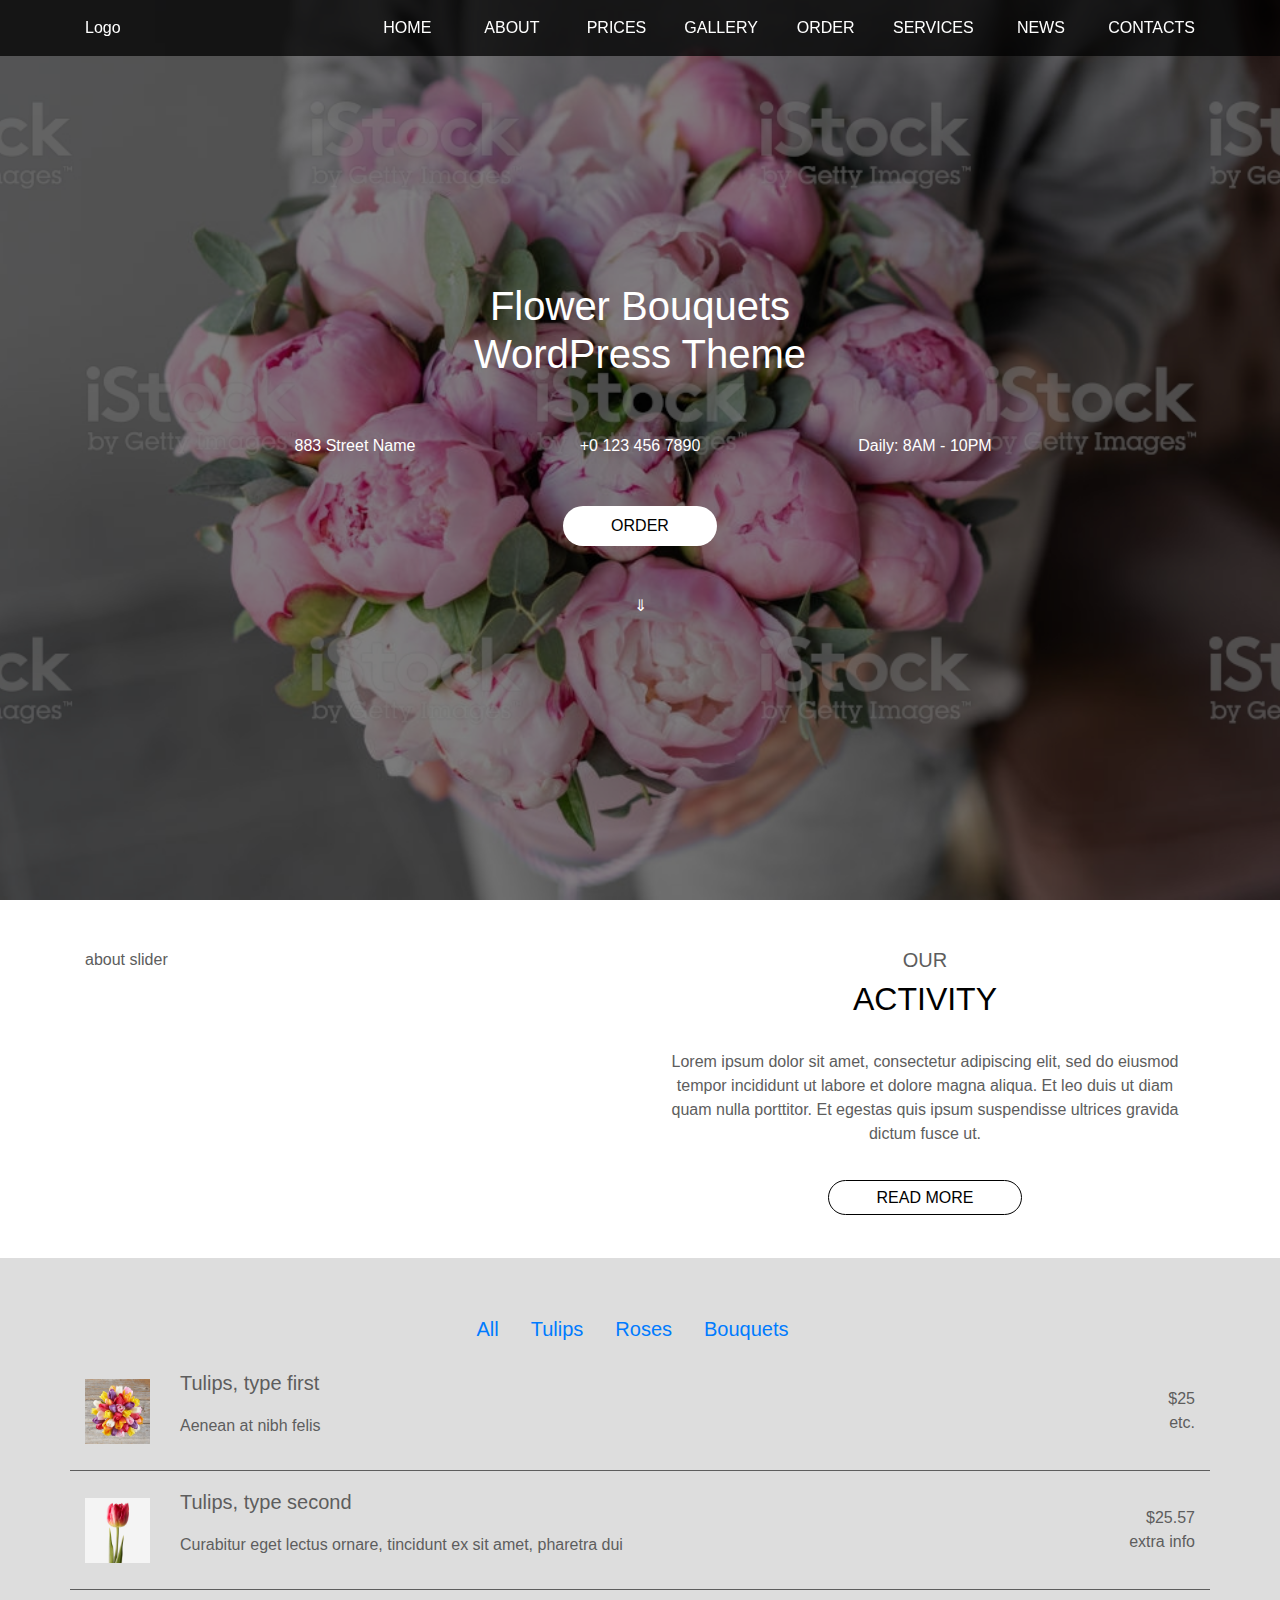
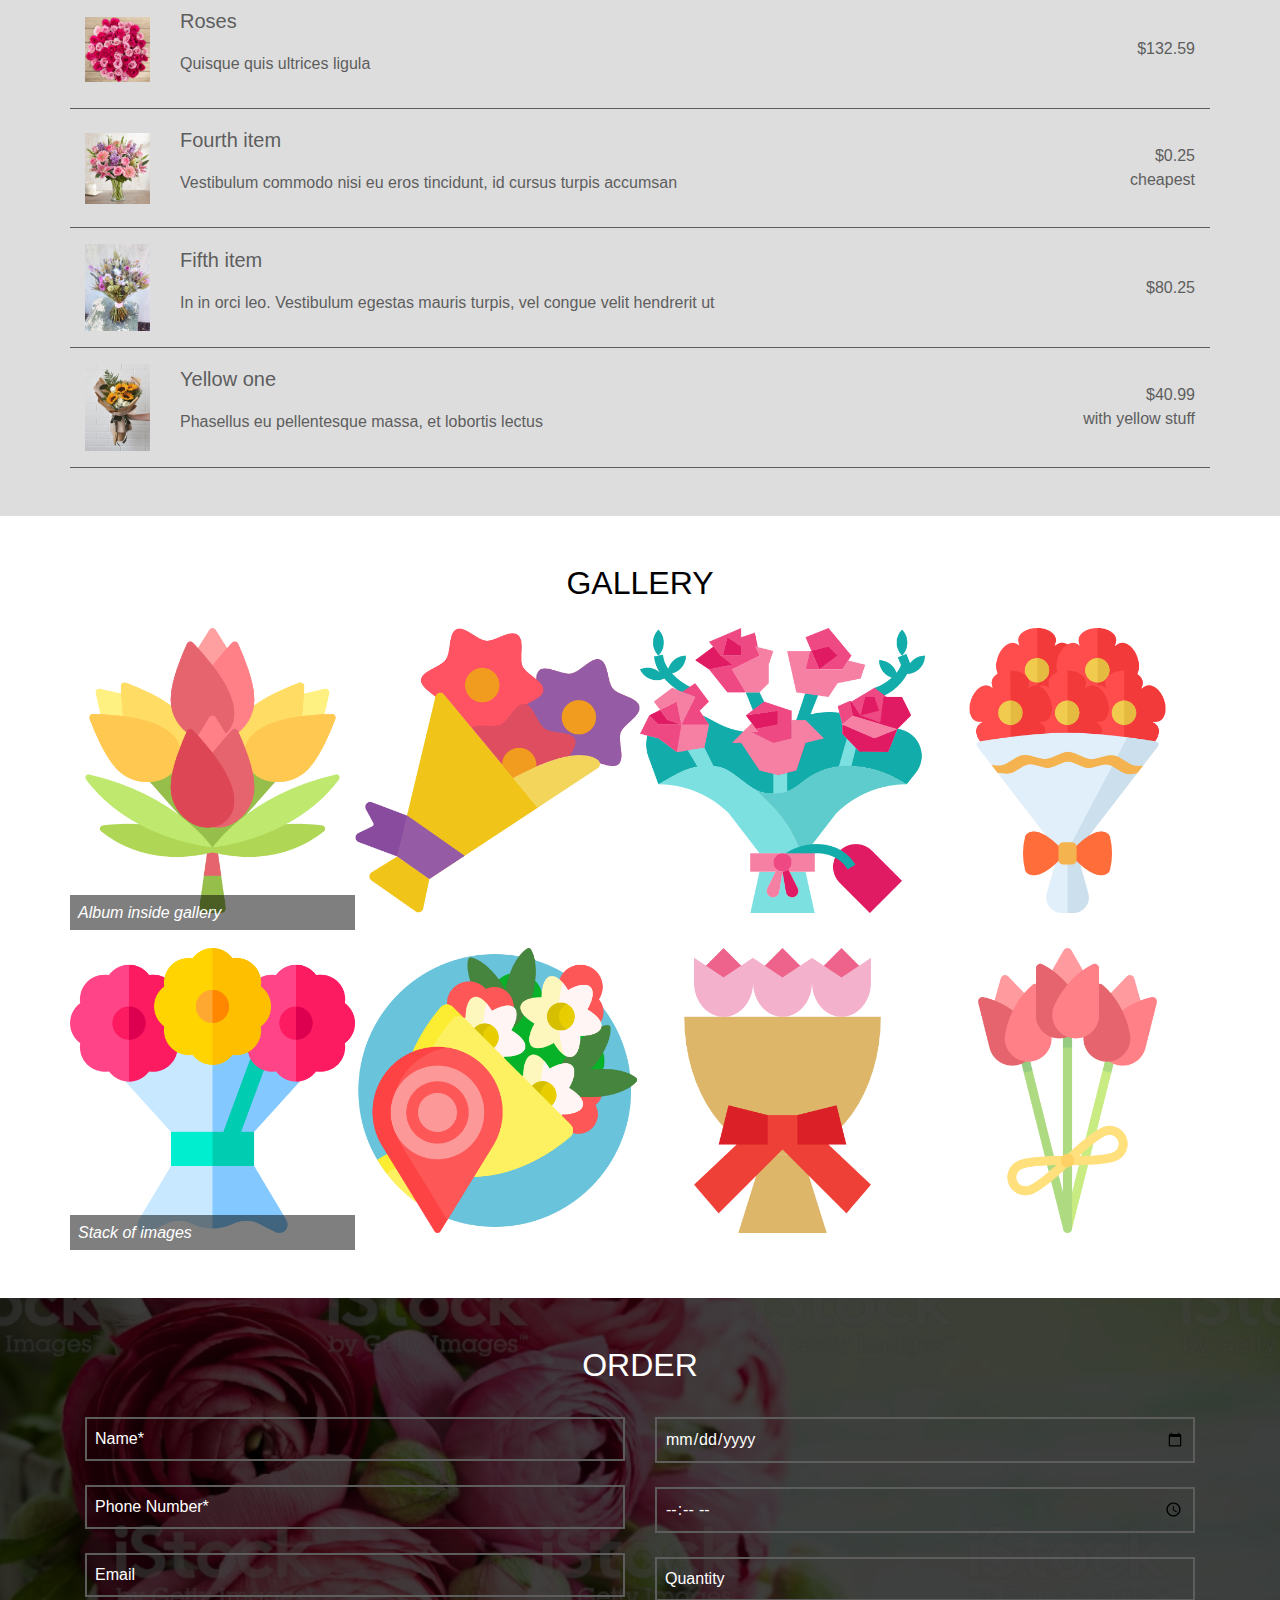
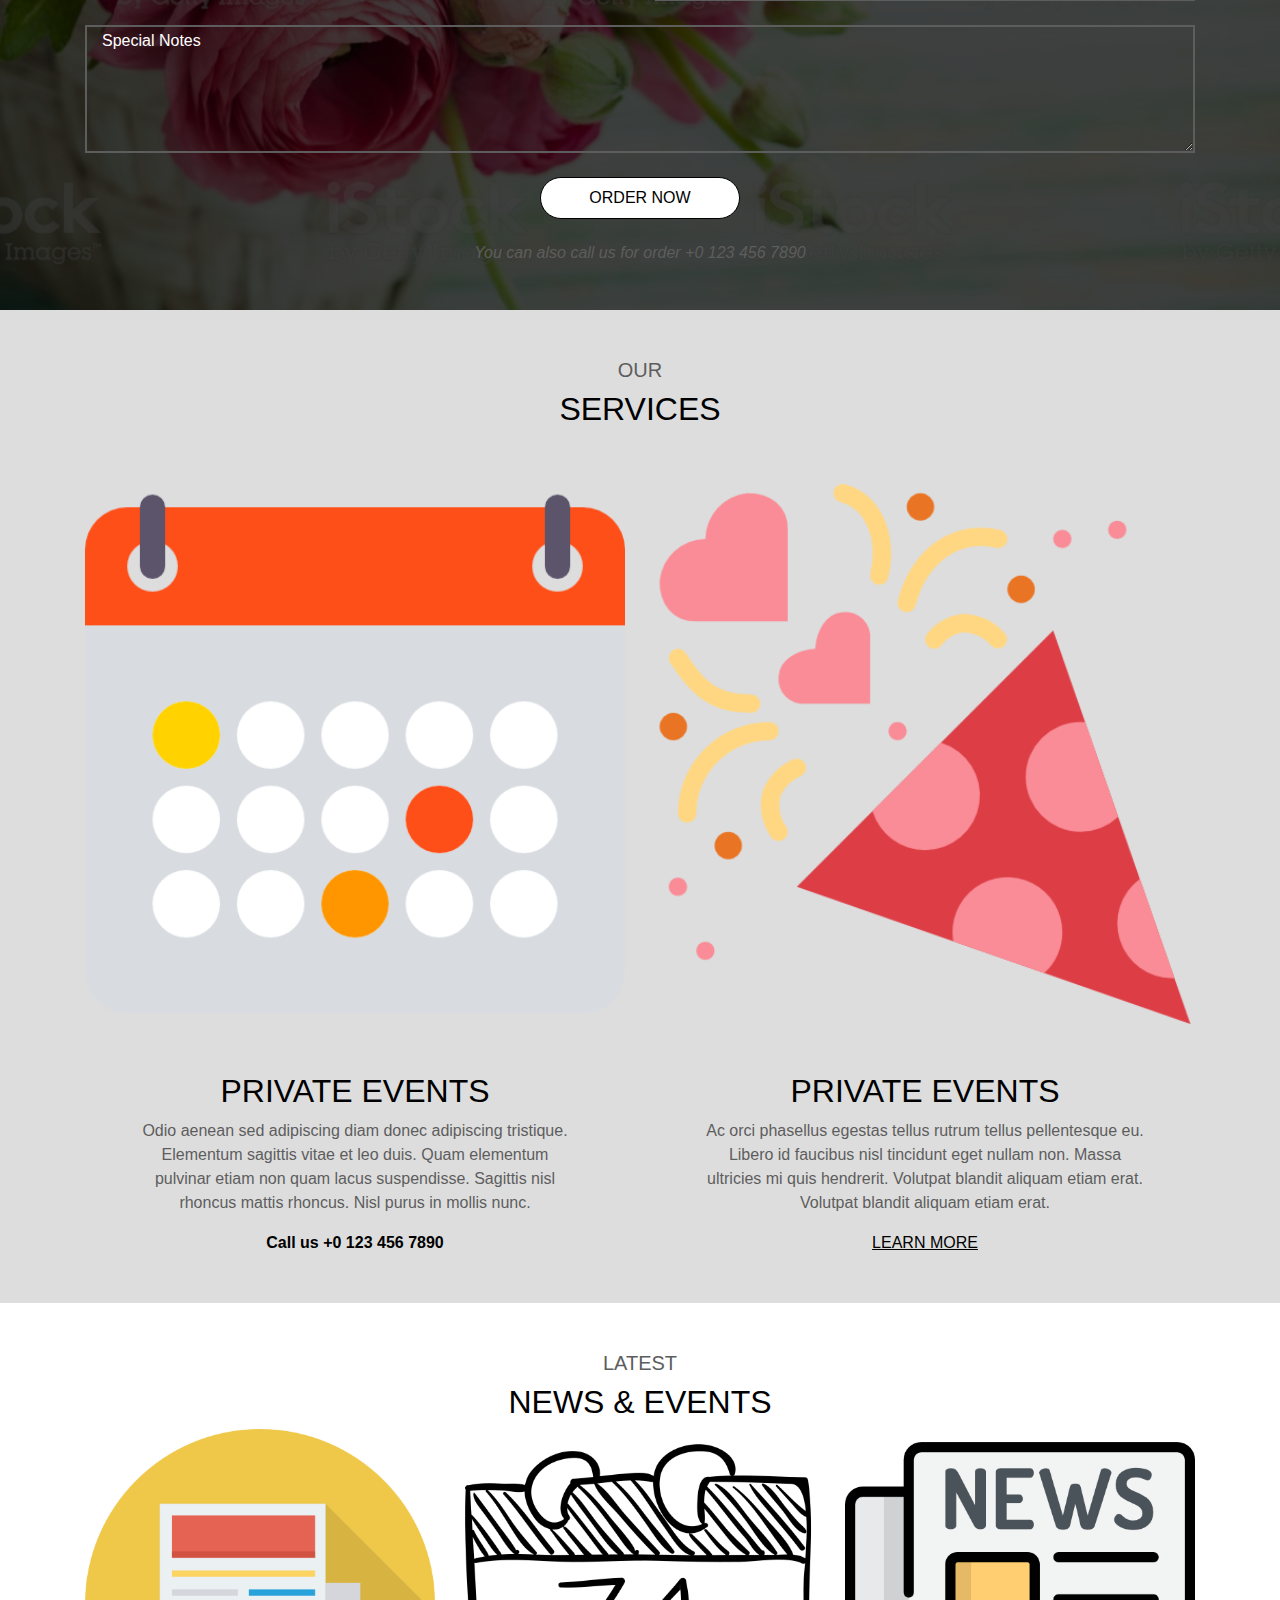
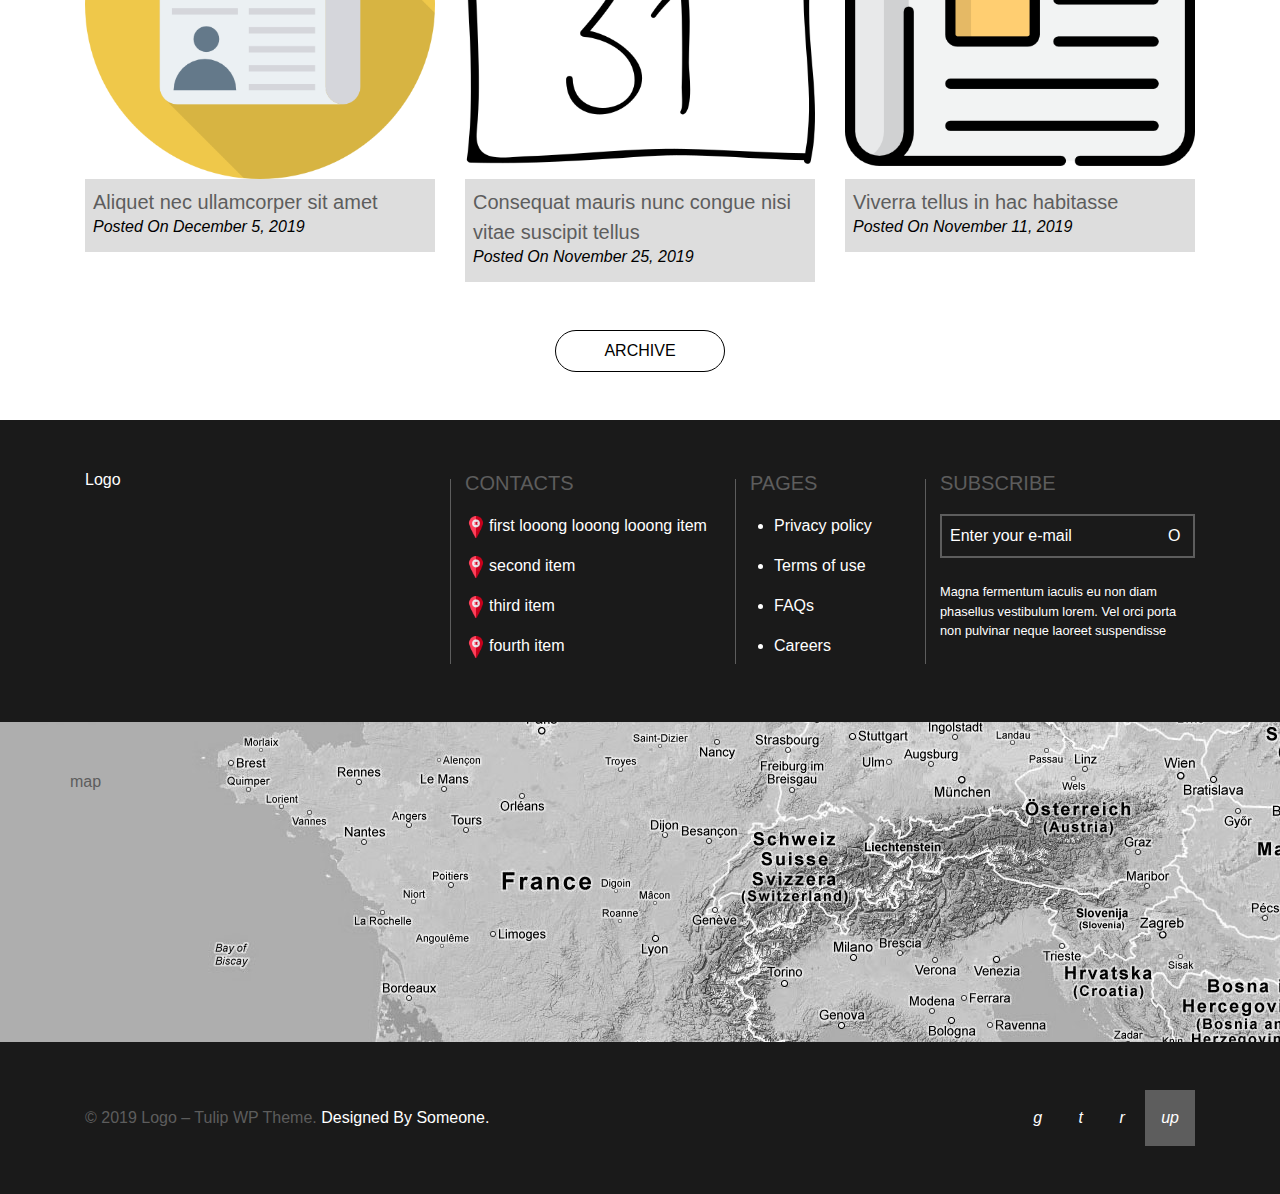
==== markup/index.html @ 42c2c23b "Void: tabs are in progress..." ====
<!doctype html>
<html lang="en">
  <head>
    <!-- Required meta tags -->
    <meta charset="utf-8">
    <meta name="viewport" content="width=device-width, initial-scale=1, shrink-to-fit=no">

    <!-- Bootstrap CSS -->
    <link rel="stylesheet" href="https://stackpath.bootstrapcdn.com/bootstrap/4.3.1/css/bootstrap.min.css" integrity="sha384-ggOyR0iXCbMQv3Xipma34MD+dH/1fQ784/j6cY/iJTQUOhcWr7x9JvoRxT2MZw1T" crossorigin="anonymous">
    
	<!-- FontAwesome CSS -->
	<link rel="stylesheet" href="fonts/fa/all.css">
	
	<link rel="stylesheet" href="css/style.css">
    <link rel="stylesheet" href="css/mqs.css">

    <title>Hello, world!</title>
  </head>
  <body>
    <nav id="navMain" class="container-fluid fixed-top py-3">
		<div class="row">
			<div class="container">
				<div class="row">
					<div id="logo" class="col-6 col-lg-3 text-left">Logo</div>
					
					<div class="d-none d-lg-block col text-uppercase text-center navMainItem">
						<a href="#" class="d-inline-block text-decoration-none">Home</a>
					</div>
					<div class="d-none d-lg-block col text-uppercase text-center navMainItem">
						<a href="#" class="d-inline-block text-decoration-none">About</a>
					</div>
					<div class="d-none d-lg-block col text-uppercase text-center navMainItem">
						<a href="#" class="d-inline-block text-decoration-none">Prices</a>
					</div>
					<div class="d-none d-lg-block col text-uppercase text-center navMainItem">
						<a href="#" class="d-inline-block text-decoration-none">Gallery</a>
					</div>
					<div class="d-none d-lg-block col text-uppercase text-center navMainItem">
						<a href="#" class="d-inline-block text-decoration-none">Order</a>
					</div>
					<div class="d-none d-lg-block col text-uppercase text-center navMainItem">
						<a href="#" class="d-inline-block text-decoration-none">Services</a>
					</div>
					<div class="d-none d-lg-block col text-uppercase text-center navMainItem">
						<a href="#" class="d-inline-block text-decoration-none">News</a>
					</div>
					<div class="d-none d-lg-block col text-uppercase text-center navMainItem">
						<a href="#" class="d-inline-block text-decoration-none">Contacts</a>
					</div>
					
					<div id="sandwich" class="col-6 d-lg-none text-right">
						<span data-layer="outer" class="position-relative">&nbsp;
							<span data-layer="inner" class="position-absolute"></span>
						</span>
					</div>
				</div>
			</div>
		</div>
	</nav>
	
	<section id="bbHome" class="container-fluid">
		<div class="row vh-100 justify-content-center align-items-center">
			<div class="container">
				<div class="row justify-content-center">
					<h1 class="col-12 mb-5 text-center text-capitalize">Flower bouquets<br>wordPress theme</h1>
					<div id="bbHomeAddress" class="col-12 col-lg-3 mt-2 text-center">883 Street Name</div> <!-- TODO: Icons -->
					<div id="bbHomePhone" class="col-12 col-lg-3 mt-2 text-center">+0 123 456 7890</div> <!-- TODO: Icons -->
					<div id="bbHomeHours" class="col-12 col-lg-3 mt-2 text-center">Daily: 8AM - 10PM</div> <!-- TODO: Icons -->
					<div id="bbHomeOrderButton" class="col-12 mt-5 text-center">
						<a href="#" class="rounded-pill px-5 py-2 text-uppercase">Order</a>
					</div>
					
					<div id="bbHomeScrollButton" class="col-2 mt-5 text-center">&dArr;</div> <!-- TODO: Icons -->
					
				</div>
			</div>
			
		</div>
	</section>
	
	<section id="bbAbout" class="container-fluid py-5">
		<div class="row">
			<div class="container">
				<div class="row">
					<div id="aboutSlider" class="col-xs-12 col-lg-6">
						about slider
					</div>
					<article id="aboutDescr" class="col-xs-12 col-lg-6 text-center">
						<h2 class="text-uppercase"><span class="maidenHeader h5 d-block">our</span>activity</h2>
						<p class="py-4">
							Lorem ipsum dolor sit amet, consectetur adipiscing elit, sed do eiusmod
							tempor incididunt ut labore et dolore magna aliqua. Et leo duis ut diam
							quam nulla porttitor. Et egestas quis ipsum suspendisse ultrices gravida
							dictum fusce ut.
						</p>
						<a href="#" class="s-inline-block text-center text-uppercase px-5 py-2 rounded-pill text-decoration-none">read more</a>
					</article>					
				</div>
			</div>
		</div>
	</section>
	
	<section id="bbPrices" class="container-fluid py-5">
		<div class="row">
			<div class="container">
				<div class="row">
					<nav id="bbPricesNav" class="col-12 nav justify-content-center" role=""tablist>
						<a id="all-tab" href="#all" data-toggle="tab" class="nav-link active lead" aria-controls="all" aria-selected="true">All</a>
						<a id="tulips-tab" data-toggle="tab" href="#tulips" class="nav-link lead" aria-controls="tulips" aria-selected="false">Tulips</a>
						<a id="roses-tab" data-toggle="tab" href="#roses" class="nav-link lead" aria-controls="roses" aria-selected="false">Roses</a>
						<a id="bouquets-tab" data-toggle="tab" href="#bouquets" class="nav-link lead" aria-controls="bouquets" aria-selected="false">Bouquets</a>
					</nav>
					
					<div id="bbPricesContent" class="col-12 tab-content">
						<div id="all" class="tab-pane active" role="tab-panel" area-labelledby="all-tab">
							
							<div class="row align-items-center py-3 bbPricesItem">
								<div class="d-none d-lg-block col-lg-1 bbPricesImg">
									<img src="imgs/prices.jpg">
								</div>
								<div class="col-10 col-lg-9 bbPricesHeading">
									<p class="lead">Tulips, type first</p>
									<p>Aenean at nibh felis</p>
								</div>
								<div class="col-2 bbPricesPrice text-right">
									$25
									<span class="d-block">etc.</span>
								</div>
							</div>
							
							<div class="row align-items-center py-3 bbPricesItem">
								<div class="d-none d-lg-block col-lg-1 bbPricesImg">
									<img src="imgs/prices1.jpg">
								</div>
								<div class="col-10 col-lg-9 bbPricesHeading">
									<p class="lead">Tulips, type second</p>
									<p>Curabitur eget lectus ornare, tincidunt ex sit amet, pharetra dui</p>
								</div>
								<div class="col-2 bbPricesPrice text-right">
									$25.57
									<span class="d-block">extra info</span>
								</div>
							</div>
							
							<div class="row align-items-center py-3 bbPricesItem">
								<div class="d-none d-lg-block col-lg-1 bbPricesImg">
									<img src="imgs/prices2.jpg">
								</div>
								<div class="col-10 col-lg-9 bbPricesHeading">
									<p class="lead">Roses</p>
									<p>Quisque quis ultrices ligula</p>
								</div>
								<div class="col-2 bbPricesPrice text-right">
									$132.59
								</div>
							</div>
							
							<div class="row align-items-center py-3 bbPricesItem">
								<div class="d-none d-lg-block col-lg-1 bbPricesImg">
									<img src="imgs/prices3.jpg">
								</div>
								<div class="col-10 col-lg-9 bbPricesHeading">
									<p class="lead">Fourth item</p>
									<p>Vestibulum commodo nisi eu eros tincidunt, id cursus turpis accumsan</p>
								</div>
								<div class="col-2 bbPricesPrice text-right">
									$0.25
									<span class="d-block">cheapest</span>
								</div>
							</div>
							
							<div class="row align-items-center py-3 bbPricesItem">
								<div class="d-none d-lg-block col-lg-1 bbPricesImg">
									<img src="imgs/prices4.jpg">
								</div>
								<div class="col-10 col-lg-9 bbPricesHeading">
									<p class="lead">Fifth item</p>
									<p>In in orci leo. Vestibulum egestas mauris turpis, vel congue velit hendrerit ut</p>
								</div>
								<div class="col-2 bbPricesPrice text-right">
									$80.25
								</div>
							</div>
							
							<div class="row align-items-center py-3 bbPricesItem">
								<div class="d-none d-lg-block col-lg-1 bbPricesImg">
									<img src="imgs/prices5.jpg">
								</div>
								<div class="col-10 col-lg-9 bbPricesHeading">
									<p class="lead">Yellow one</p>
									<p>Phasellus eu pellentesque massa, et lobortis lectus</p>
								</div>
								<div class="col-2 bbPricesPrice text-right">
									$40.99
									<span class="d-block">with yellow stuff</span>
								</div>
							</div>
							
						</div>
						<div id="tulips" class="tab-pane" role="tab-panel" area-labelledby="tulips-tab">
							tulips
						</div>
						<div id="roses" class="tab-pane" role="tab-panel" area-labelledby="roses-tab">
							roses
						</div>
						<div id="bouquets" class="tab-pane" role="tab-panel" area-labelledby="bouquets-tab">
							bouquets
						</div>
					</div>
					
				</div>
			</div>
		</div>	
	</section> <!-- TODO: Is it Prices or isn`t it? -->
	
	<section id="bbGallery" class="container-fluid py-5">
		<div class="row">
			<div class="container">
				<div class="row">
					<h2 class="col-12 text-uppercase text-center">Gallery</h2>
					<div class="col-12 col-lg-3 order-1 order-lg-1 px-0 position-relative gallItemExtended" style="background-image: url('imgs/bouquet.png');">
						<h6 class="font-italic p-2 m-0">Album inside gallery</h6>
					</div>
					<div class="col-6 col-lg-3 order-3 order-lg-2 position-relative gallItemRegular" style="background-image: url('imgs/bouquet1.png');"></div>
					<div class="col-6 col-lg-3 order-4 order-lg-3 position-relative gallItemRegular" style="background-image: url('imgs/bouquet2.png');"></div>
					<div class="col-6 col-lg-3 order-5 order-lg-4 position-relative gallItemRegular" style="background-image: url('imgs/bouquet3.png');"></div>
					<div class="col-12 col-lg-3 order-2 order-lg-5 px-0 position-relative gallItemExtended" style="background-image: url('imgs/bouquet4.png');">
						<h6 class="font-italic p-2 m-0">Stack of images</h6>
					</div>
					<div class="col-6 col-lg-3 order-6 order-lg-6 position-relative gallItemRegular" style="background-image: url('imgs/bouquet5.png');"></div>
					<div class="col-6 col-lg-3 order-7 order-lg-7 position-relative gallItemRegular" style="background-image: url('imgs/bouquet6.png');"></div>
					<div class="col-6 col-lg-3 order-8 order-lg-8 position-relative gallItemRegular" style="background-image: url('imgs/bouquet7.png');"></div>
				</div>
			</div>
		</div>
	</section>
	
	<section id="bbOrder" class="container-fluid position-relative">
		<div class="row">
			<div class="container">
				<div class="row">
					<h2 class="col-12 text-uppercase text-center mt-5">Order</h2>
					<form class="col-12 my-4">
						<div class="row">
							<div class="col-12 col-lg-6">
								<input id="orderName" class="d-block w-100 mb-4 p-2" type="text" placeholder="Name*">
								<input id="orderPhone" class="d-block w-100 mb-4 p-2" type="tel" placeholder="Phone Number*">
								<input id="orderEmail" class="d-block w-100 mb-4 p-2" type="email" placeholder="Email">
							</div>
							<div class="col-12 col-lg-6">
								<input id="orderDate" class="d-block w-100 mb-4 p-2" type="date" placeholder="Desired date*">
								<input id="orderTime" class="d-block w-100 mb-4 p-2" type="time" placeholder="Time">
								<input id="orderQuantity" class="d-block w-100 mb-4 p-2" type="number" placeholder="Quantity">
							</div>
							<div class="col-12">
								<textarea id="orderComments" rows="5" class="d-block col-12" placeholder="Special Notes"></textarea>
							</div>
							
							<div id="bbOrderButton" class="col-12 text-center pt-4">
								<a href="#" class="d-inline-block px-5 py-2 rounded-pill text-uppercase text-center text-decoration-none">
									Order now
								</a>
							</div>							
						</div>
					</form>
					
					<h6 id="bbOrderExtra" class="col-12 text-center font-italic mb-5">
						You can also call us for order <span>+0 123 456 7890</span>
					</h6>
					
				</div>
			</div>
		</div>
	</section>
	
	<section id="bbServ" class="container-fluid py-5">
		<div class="row">
			<div class="container">
				<div class="row">
					<h2 class="col-12 text-uppercase text-center"><span class="maidenHeader h5 d-block">our</span>services</h2>
					<article class="col-12 col-lg-6">
						<img class="d-block my-5" src="imgs/serv.png">
						<h2 class="text-uppercase text-center">private events</h2>
						<p class="text-center px-5">
							Odio aenean sed adipiscing diam donec adipiscing tristique. Elementum sagittis vitae et leo
							duis. Quam elementum pulvinar etiam non quam lacus suspendisse. Sagittis nisl rhoncus mattis
							rhoncus. Nisl purus in mollis nunc.
						</p>
						<strong class="d-block text-center">Call us +0 123 456 7890</strong>
					</article>
					<article class="col-12 col-lg-6">
						<img class="d-block my-5" src="imgs/serv1.png">
						<h2 class="text-uppercase text-center">private events</h2>
						<p class="text-center px-5">
							Ac orci phasellus egestas tellus rutrum tellus pellentesque eu. Libero id faucibus nisl
							tincidunt eget nullam non. Massa ultricies mi quis hendrerit. Volutpat blandit aliquam
							etiam erat. Volutpat blandit aliquam etiam erat.
						</p>
						<a href="#" class="d-block text-uppercase text-center">learn more</a>
					</article>
				</div>
			</div>
		</div>
	</section>
	
	<section id="bbNews" class="container-fluid py-5">
		<div class="row">
			<div class="container">
				<div class="row">
					<h2 class="col-12 text-uppercase text-center"><span class="maidenHeader h5 d-block">latest</span>news &amp; events</h2>
					<div class="col-12 col-lg-4 bbNewsItem">
						<a href="#" class="d-block text-decoration-none">
							<div class="linkImg" style="background-image: url('imgs/news.png')"></div>
							<div class="linkCaption lead p-2">														<!--TODO: arrow icon-->
								Aliquet nec ullamcorper sit amet
								<h6 class="text-capitalize font-italic">posted on december 5, 2019</h6>
							</div>
						</a>
					</div>
					<div class="col-12 col-lg-4 bbNewsItem bbNewsEvent">
						<a href="#" class="d-block text-decoration-none">
							<div class="linkImg" style="background-image: url('imgs/event.png')"></div>
							<div class="linkCaption lead p-2">														<!--TODO: arrow icon-->
								Consequat mauris nunc congue nisi vitae suscipit tellus
								<h6 class="text-capitalize font-italic">posted on november 25, 2019</h6>
							</div>
						</a>
					</div>
					
					<div class="col-12 col-lg-4 bbNewsItem">
						<a href="#" class="d-block text-decoration-none">
							<div class="linkImg" style="background-image: url('imgs/news1.png')"></div>
							<div class="linkCaption lead p-2">														<!--TODO: arrow icon-->
								Viverra tellus in hac habitasse
								<h6 class="text-capitalize font-italic">posted on november 11, 2019</h6>
							</div>
						</a>
					</div>
					
					<div id="bbNewsArchiveButton" class="col-12 text-center">
						<a href="#" class="d-inline-block mt-5 px-5 py-2 rounded-pill text-uppercase text-center text-decoration-none">archive</a>
					</div>
				</div>
			</div>
		</div>
	</section>
	
	<section id="bbFeedback" class="container-fluid py-5">
		<div class="row">
			<div class="container">
				<div class="row">
					<div class="col-12 col-lg-4 bbFeedbackLogo">
						Logo
					</div>
					
					<div class="col-12 col-lg-3 position-relative bbFeedbackContacts">
						<p class="lead text-uppercase">contacts</p>
						<p class="bbFCItem pl-4 position-relative" data-contact-type="address">first looong looong looong item</p>
						<p class="bbFCItem pl-4 position-relative" data-contact-type="hours">second item</p>
						<p class="bbFCItem pl-4 position-relative" data-contact-type="phone">third item</p>
						<p class="bbFCItem pl-4 position-relative" data-contact-type="email">fourth item</p>
					</div>
					
					<div class="col-12 col-lg-2 position-relative bbFeedbackPages">
						<p class="lead text-uppercase">pages</p>
						<ul class="pl-4">														<!-- TODO: pl does not match perfectly -->
							<li class="mb-3">
								<a href="#" class="text-decoration-none">Privacy policy</a>
							</li>
							<li class="mb-3">
								<a href="#" class="text-decoration-none">Terms of use</a>
							</li>
							<li class="mb-3">
								<a href="#" class="text-decoration-none">FAQs</a>
							</li>
							<li class="mb-3">
								<a href="#" class="text-decoration-none">Careers</a>
							</li>
						</ul>
					</div>
					
					<div class="col-12 col-lg-3 position-relative bbFeedbackSubscribe">
						<p class="lead text-uppercase">subscribe</p>
						<form class="position-relative mb-4">
							<input id="toSubscribe" type="email" placeholder="Enter your e-mail" class="border-0 p-2">
							<label for="toSubscribe" class="position-absolute p-2 text-center">O</label>
						</form>
						<small class="d-block">Magna fermentum iaculis eu non diam phasellus
						vestibulum lorem. Vel orci porta non pulvinar neque laoreet suspendisse</small>
					</div>
				</div>
			</div>
		</div>
	</section>

	<section id="bbMap" class="container-fluid py-5">
		<div class="row">
			<div class="container">
				<div class="row">
					map
				</div>
			</div>
		</div>
	</section>

	<footer id="bbFooter" class="container-fluid py-5">
		<div class="row">
			<div class="container">
				<div class="row align-items-center">
					<div class="col-12 col-lg-6 bbFooterSocial order-lg-last text-center text-lg-right">
						<i class="d-inline-block p-3 social far fa-twitter"></i>
						<i class="d-inline-block p-3 social">g</i>
						<i class="d-inline-block p-3 social">t</i>
						<i class="d-inline-block p-3 social">r</i>
						<i id="up" class="d-inline-block p-3">up</i>
					</div>
					<div class="col-12 col-lg-6 bbFooterCopy order-lg-first text-center text-lg-left text-capitalize">
						<span>&copy; 2019 Logo &ndash; tulip WP theme.</span> Designed by someone.
					</div>
				</div>
			</div>
		</div>
	</footer>

	<nav id="navXS" class="container-fluid position-absolute">
		<div class="row vh-100 align-items-center pt-5">
			<a href="#" id="home" class="col-12 d-block h1 text-center text-capitalize text-decoration-none">Home</a>
			<a href="#" id="about" class="col-12 d-block h1 text-center text-capitalize text-decoration-none">About</a>
			<a href="#" id="prices" class="col-12 d-block h1 text-center text-capitalize text-decoration-none">prices</a>
			<a href="#" id="gallery" class="col-12 d-block h1 text-center text-capitalize text-decoration-none">gallery</a>
			<a href="#" id="order" class="col-12 d-block h1 text-center text-capitalize text-decoration-none">order</a>
			<a href="#" id="services" class="col-12 d-block h1 text-center text-capitalize text-decoration-none">services</a>
			<a href="#" id="news" class="col-12 d-block h1 text-center text-capitalize text-decoration-none">news</a>
			<a href="#" id="contacts" class="col-12 d-block h1 text-center text-capitalize text-decoration-none">contacts</a>
		</div>
	</nav>

    <!-- Optional JavaScript -->
    <!-- jQuery first, then Popper.js, then Bootstrap JS -->
	
	<script src="https://code.jquery.com/jquery-3.4.1.min.js" integrity="sha256-CSXorXvZcTkaix6Yvo6HppcZGetbYMGWSFlBw8HfCJo=" crossorigin="anonymous"></script>
	<script src="https://stackpath.bootstrapcdn.com/bootstrap/4.3.1/js/bootstrap.min.js" integrity="sha384-JjSmVgyd0p3pXB1rRibZUAYoIIy6OrQ6VrjIEaFf/nJGzIxFDsf4x0xIM+B07jRM" crossorigin="anonymous"></script>
	
    <script src=""></script>
  </body>
</html>
---- markup/css/style.css ----
#sandwich span[data-layer="outer"]:before, #sandwich span[data-layer="outer"]:after, #bbGallery .gallItemRegular:hover:after, #bbFeedback .bbFeedbackContacts:after, #bbFeedback .bbFeedbackPages:after, #bbFeedback .bbFeedbackSubscribe:after, #bbFeedback .bbFCItem:after {
  content: "";
  display: block;
  position: absolute; }

#bbGallery .gallItemRegular, #bbGallery .gallItemRegular:hover:after, #bbGallery .gallItemExtended, #bbNews a .linkImg {
  background-position: center;
  background-size: contain;
  background-repeat: no-repeat; }

#bbHome, #bbOrder, #bbMap {
  background-position: center;
  background-size: cover;
  background-repeat: no-repeat; }

body {
  color: #5d5d5d; }

h2 {
  color: #000; }

input, textarea {
  outline: none; }

#bbHome {
  color: #fff;
  background-image: url("../imgs/example1.jpg"); }
  #bbHome > .row {
    background-color: rgba(0, 0, 0, 0.5); }
    #bbHome > .row #bbHomeScrollButton {
      cursor: pointer; }
  #bbHome #bbHomeOrderButton a {
    display: inline-block;
    background-color: #fff;
    color: #000;
    cursor: pointer; }

#navMain {
  color: #fff;
  background-color: rgba(0, 0, 0, 0.75); }
  #navMain a {
    color: #fff; }
    #navMain a:hover {
      color: #5d5d5d; }
    #navMain a.active {
      border-bottom: dotted #5d5d5d 1px; }

#sandwich span[data-layer="outer"] {
  display: inline-block;
  width: 36px; }
  #sandwich span[data-layer="outer"]:before {
    width: 100%;
    height: 1px;
    background-color: #fff;
    top: 0;
    right: 0;
    transform-origin: 100% 0; }
  #sandwich span[data-layer="outer"]:after {
    width: 75%;
    height: 2px;
    background-color: #fff;
    bottom: 0;
    right: 0;
    transform-origin: 100% 100%; }
  #sandwich span[data-layer="outer"] span {
    width: 50%;
    height: 1px;
    background-color: #fff;
    top: calc(50% - 1px);
    right: 0; }
  #sandwich span[data-layer="outer"].active:before {
    transform: rotate(-45deg);
    width: 90%; }
  #sandwich span[data-layer="outer"].active:after {
    transform: rotate(45deg);
    width: 90%;
    height: 1px; }
  #sandwich span[data-layer="outer"].active span {
    visibility: hidden; }

#navXS {
  top: 0;
  left: 0;
  display: none;
  background-color: rgba(0, 0, 0, 0.85); }
  #navXS.active {
    display: block; }
  #navXS a {
    color: #fff; }
    #navXS a:hover {
      color: #5d5d5d; }

#bbAbout {
  background-color: #fff; }

.maidenHeader {
  color: #5d5d5d; }

#aboutDescr a {
  background-color: #fff;
  color: #000;
  border: solid 1px #000; }
  #aboutDescr a:hover {
    color: #fff;
    background-color: #000; }

#bbPrices {
  background-color: #dddddd; }
  #bbPrices .bbPricesItem {
    border-bottom: solid 1px #5d5d5d; }
  #bbPrices .bbPricesImg img {
    width: 100%;
    height: auto; }

#bbGallery .gallItemRegular {
  padding-top: 50%;
  cursor: pointer; }
  #bbGallery .gallItemRegular:hover:after {
    width: 100%;
    height: 100%;
    top: 0;
    left: 0;
    background-color: rgba(0, 0, 0, 0.5);
    background-image: url(../imgs/enlarge.png);
    background-size: 25%; }
#bbGallery .gallItemExtended {
  padding-top: 100%;
  cursor: pointer; }
  #bbGallery .gallItemExtended h6 {
    color: #fff;
    background-color: rgba(0, 0, 0, 0.5); }

#bbOrder {
  background-image: url("../imgs/example.jpg"); }
  #bbOrder > .row {
    background-color: rgba(0, 0, 0, 0.75); }
  #bbOrder h2 {
    color: #fff; }
  #bbOrder input, #bbOrder textarea {
    background: transparent;
    border: solid 2px #5d5d5d;
    color: #fff; }
    #bbOrder input::-webkit-input-placeholder, #bbOrder textarea::-webkit-input-placeholder {
      color: #fff; }
    #bbOrder input:-ms-input-placeholder, #bbOrder textarea:-ms-input-placeholder {
      color: #fff; }
    #bbOrder input::placeholder, #bbOrder textarea::placeholder {
      color: #fff; }

#bbOrderButton a {
  color: #000;
  background-color: #fff;
  border: solid 1px #000; }
  #bbOrderButton a:hover {
    color: #fff;
    background-color: #000; }

#bbOrderExtra {
  color: #5d5d5d; }

#bbServ {
  background-color: #dddddd; }
  #bbServ img {
    width: 100%;
    height: auto; }
  #bbServ strong {
    color: #000; }
  #bbServ a {
    text-decoration: underline;
    color: #000; }

#bbNews a {
  color: #5d5d5d; }
  #bbNews a .linkImg {
    padding-top: 100%; }
  #bbNews a .linkCaption {
    background-color: #dddddd; }
  #bbNews a h6 {
    color: #000; }

#bbNewsArchiveButton a {
  background-color: #fff;
  border: solid 1px #000;
  color: #000; }
  #bbNewsArchiveButton a:hover {
    background-color: #000;
    color: #fff; }

#bbFeedback {
  color: #fff;
  background-color: #1a1a1a; }
  #bbFeedback .bbFeedbackContacts:after, #bbFeedback .bbFeedbackPages:after, #bbFeedback .bbFeedbackSubscribe:after {
    width: 100%;
    height: 1px;
    left: 0;
    top: 0;
    background-color: #5d5d5d; }
  #bbFeedback .bbFeedbackContacts .lead, #bbFeedback .bbFeedbackPages .lead, #bbFeedback .bbFeedbackSubscribe .lead {
    color: #5d5d5d; }
  #bbFeedback .bbFCItem:after {
    background-position: 0 center;
    background-size: 90%;
    background-repeat: no-repeat;
    top: 0;
    left: 0;
    width: 1.5rem;
    height: 1.5rem; }
  #bbFeedback .bbFCItem[data-contact-type="address"]:after {
    background-image: url("../imgs/geo.png"); }
  #bbFeedback .bbFCItem[data-contact-type="hours"]:after {
    background-image: url("../imgs/geo.png"); }
  #bbFeedback .bbFCItem[data-contact-type="phone"]:after {
    background-image: url("../imgs/geo.png"); }
  #bbFeedback .bbFCItem[data-contact-type="email"]:after {
    background-image: url("../imgs/geo.png"); }
  #bbFeedback .bbFeedbackPages a {
    color: #fff; }
  #bbFeedback .bbFeedbackSubscribe form {
    border: solid 2px #5d5d5d; }
  #bbFeedback .bbFeedbackSubscribe input {
    width: 85%;
    background-color: transparent; }
    #bbFeedback .bbFeedbackSubscribe input::-webkit-input-placeholder {
      color: #fff; }
    #bbFeedback .bbFeedbackSubscribe input:-ms-input-placeholder {
      color: #fff; }
    #bbFeedback .bbFeedbackSubscribe input::placeholder {
      color: #fff; }
  #bbFeedback .bbFeedbackSubscribe label {
    width: 15%;
    top: 0;
    right: 0;
    cursor: pointer; }

#bbMap {
  height: 25rem;
  background-image: url("../imgs/map.jpg"); }

#bbFooter {
  color: #fff;
  background-color: #1a1a1a; }
  #bbFooter .bbFooterSocial i {
    cursor: pointer; }
  #bbFooter #up {
    background-color: #5d5d5d; }
  #bbFooter .bbFooterCopy span {
    color: #5d5d5d; }

/*# sourceMappingURL=style.css.map */
---- markup/css/mqs.css ----
@media screen and (min-width: 992px) {


/*	g. bbGall */
#bbGallery .gallItemExtended, #bbGallery .gallItemRegular{
	padding-top: 25%;
}


/*	k. bbFeedback */
#bbFeedback .bbFeedbackContacts:after , #bbFeedback .bbFeedbackPages:after, #bbFeedback .bbFeedbackSubscribe:after{
	width: 1px;
	height: 90%;
	left: 0;
	top: 5%;
}

/*	l. bbMap */
#bbMap{
	height: 20rem
}

}
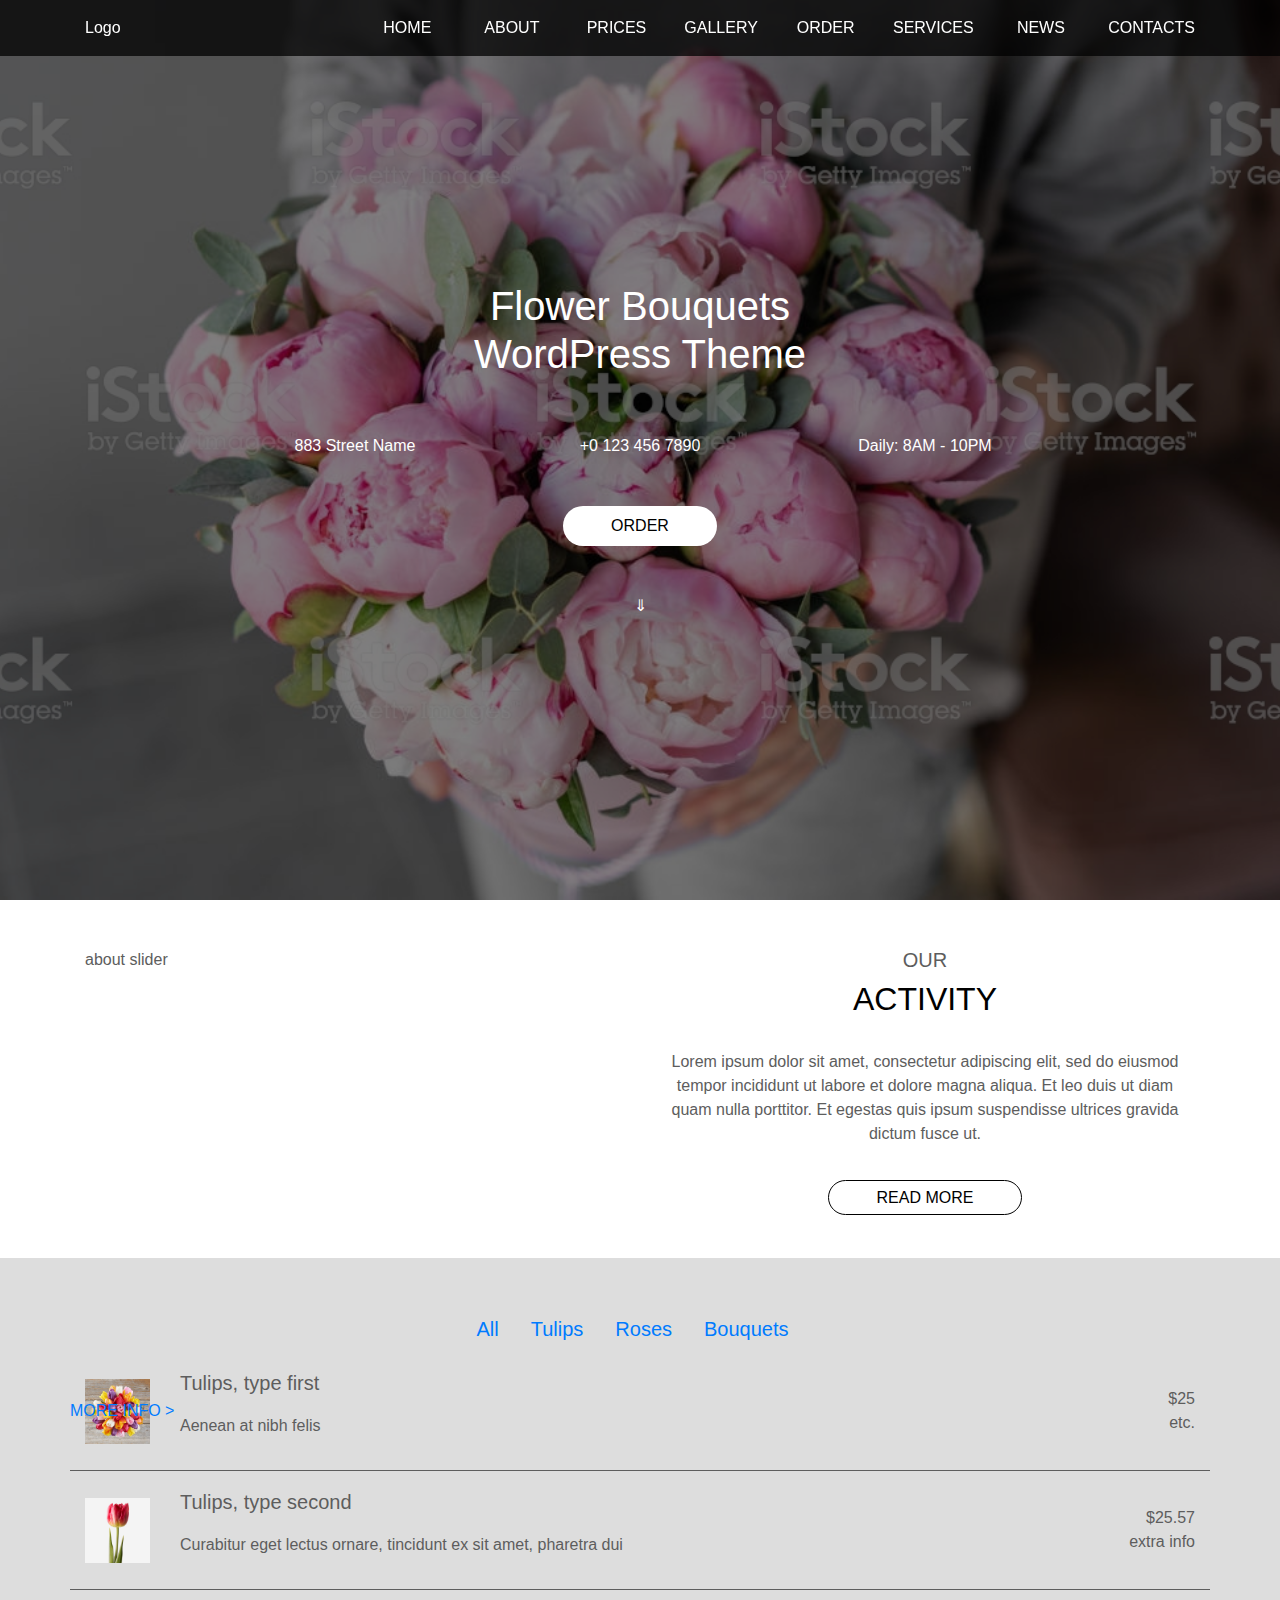
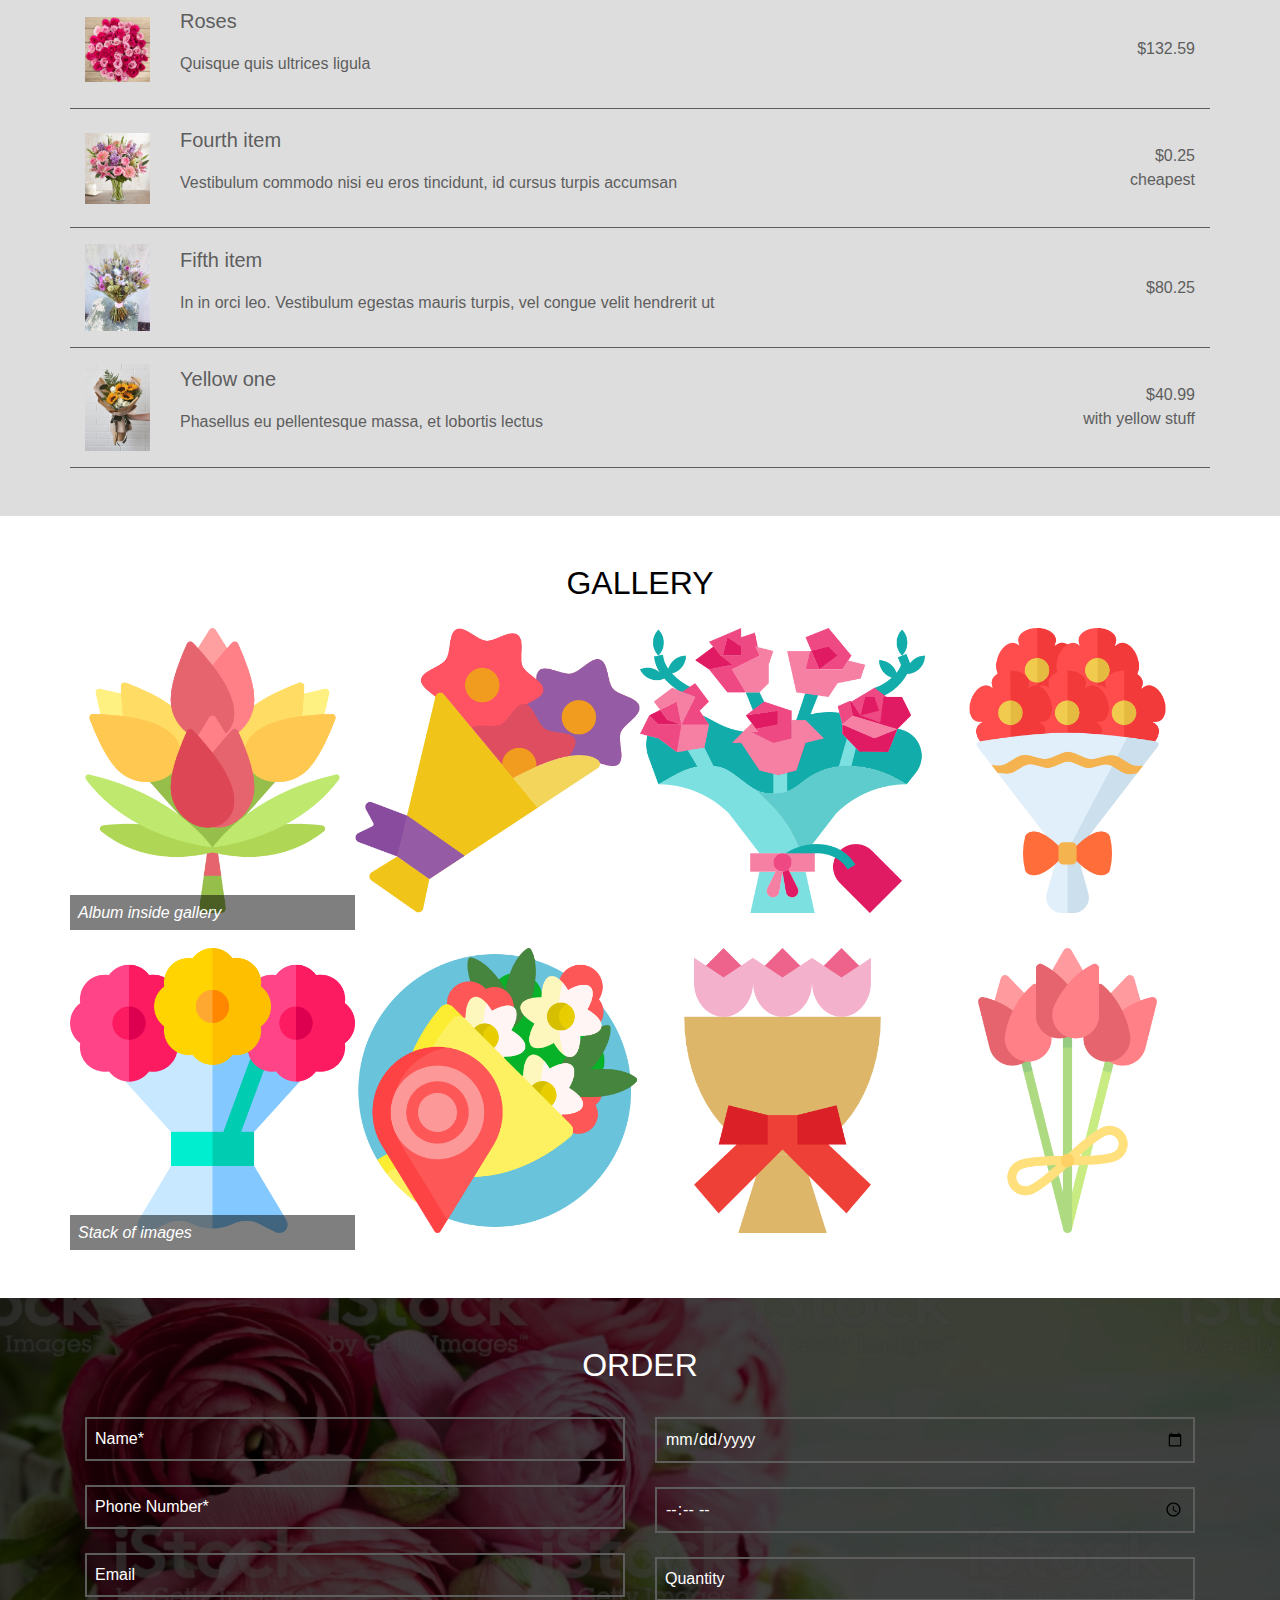
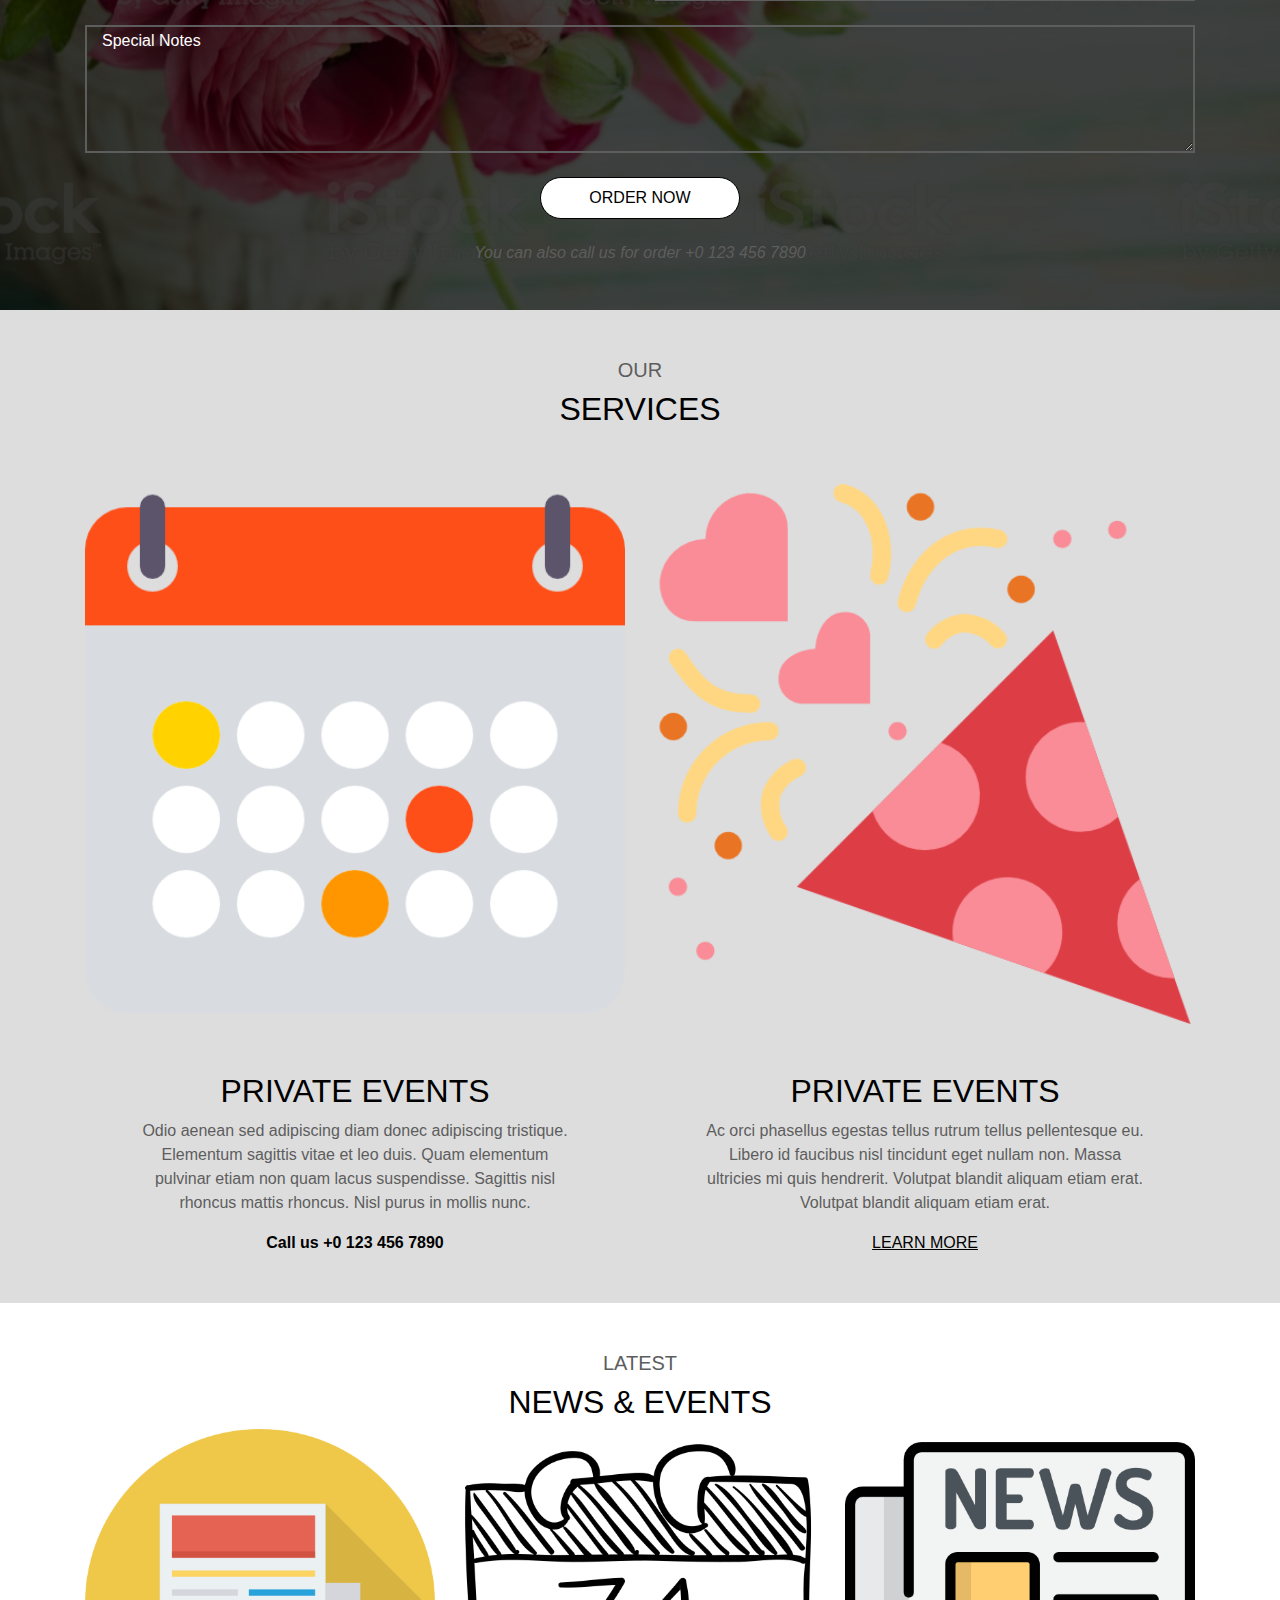
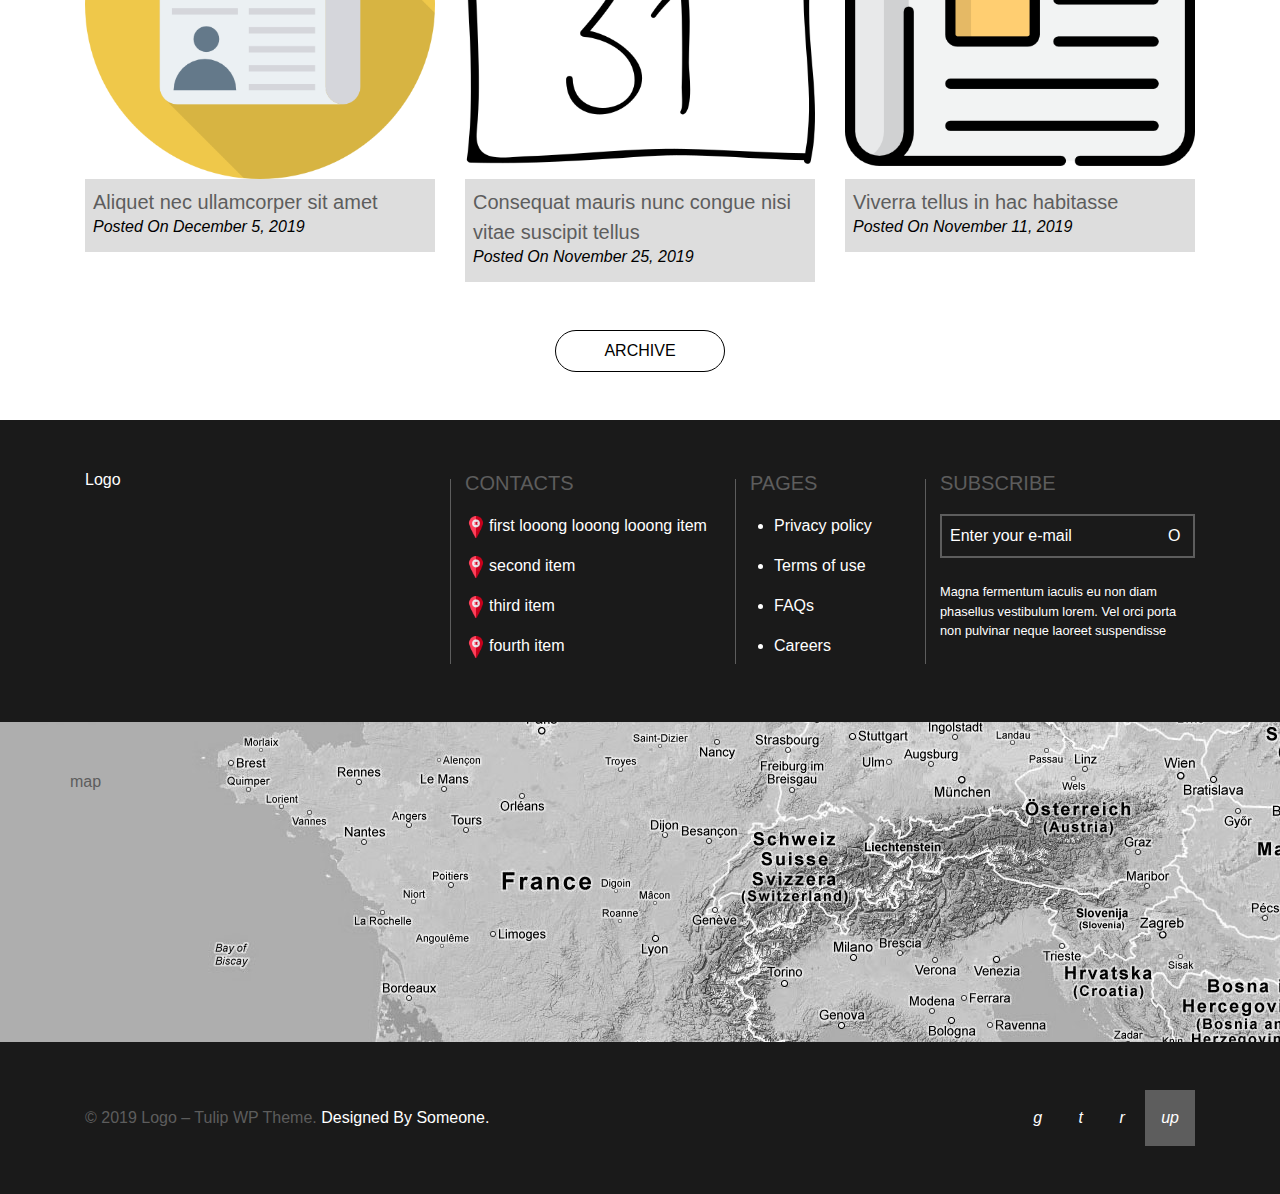
==== commit 95e7b7fc: "Void: ruthless modal for pricing section is in progress..." ====
--- a/markup/index.html
+++ b/markup/index.html
@@ -114,7 +114,7 @@
 					<div id="bbPricesContent" class="col-12 tab-content">
 						<div id="all" class="tab-pane active" role="tab-panel" area-labelledby="all-tab">
 							
-							<div class="row align-items-center py-3 bbPricesItem">
+							<div class="row align-items-center py-3 position-relative bbPricesItem">
 								<div class="d-none d-lg-block col-lg-1 bbPricesImg">
 									<img src="imgs/prices.jpg">
 								</div>
@@ -126,6 +126,11 @@
 									$25
 									<span class="d-block">etc.</span>
 								</div>
+								
+								<a href="#" data-toggle="modal" data-target="#exampleModal" class="itemCover position-absolute w-100 h-100d-flex justify-content-center align-items-center text-uppercase text-decoration-none">
+									<span>more info ></span>								<!-- TODO: arrowRight icon -->
+								</a>
+								
 							</div>
 							
 							<div class="row align-items-center py-3 bbPricesItem">
@@ -434,6 +439,29 @@
 			<a href="#" id="contacts" class="col-12 d-block h1 text-center text-capitalize text-decoration-none">contacts</a>
 		</div>
 	</nav>
+	
+	
+	<!-- Modal -->
+	<div class="modal fade" id="exampleModal" tabindex="-1" role="dialog" aria-labelledby="exampleModalLabel" aria-hidden="true">
+		<div class="modal-dialog" role="document">
+		<div class="modal-content">
+		  <div class="modal-header">
+			<h5 class="modal-title" id="exampleModalLabel">Modal title</h5>
+			<button type="button" class="close" data-dismiss="modal" aria-label="Close">
+			  <span aria-hidden="true">&times;</span>
+			</button>
+		  </div>
+		  <div class="modal-body">
+			...
+		  </div>
+		  <div class="modal-footer">
+			<button type="button" class="btn btn-secondary" data-dismiss="modal">Close</button>
+			<button type="button" class="btn btn-primary">Save changes</button>
+		  </div>
+		</div>
+	  </div>
+	</div>	
+	
 
     <!-- Optional JavaScript -->
     <!-- jQuery first, then Popper.js, then Bootstrap JS -->
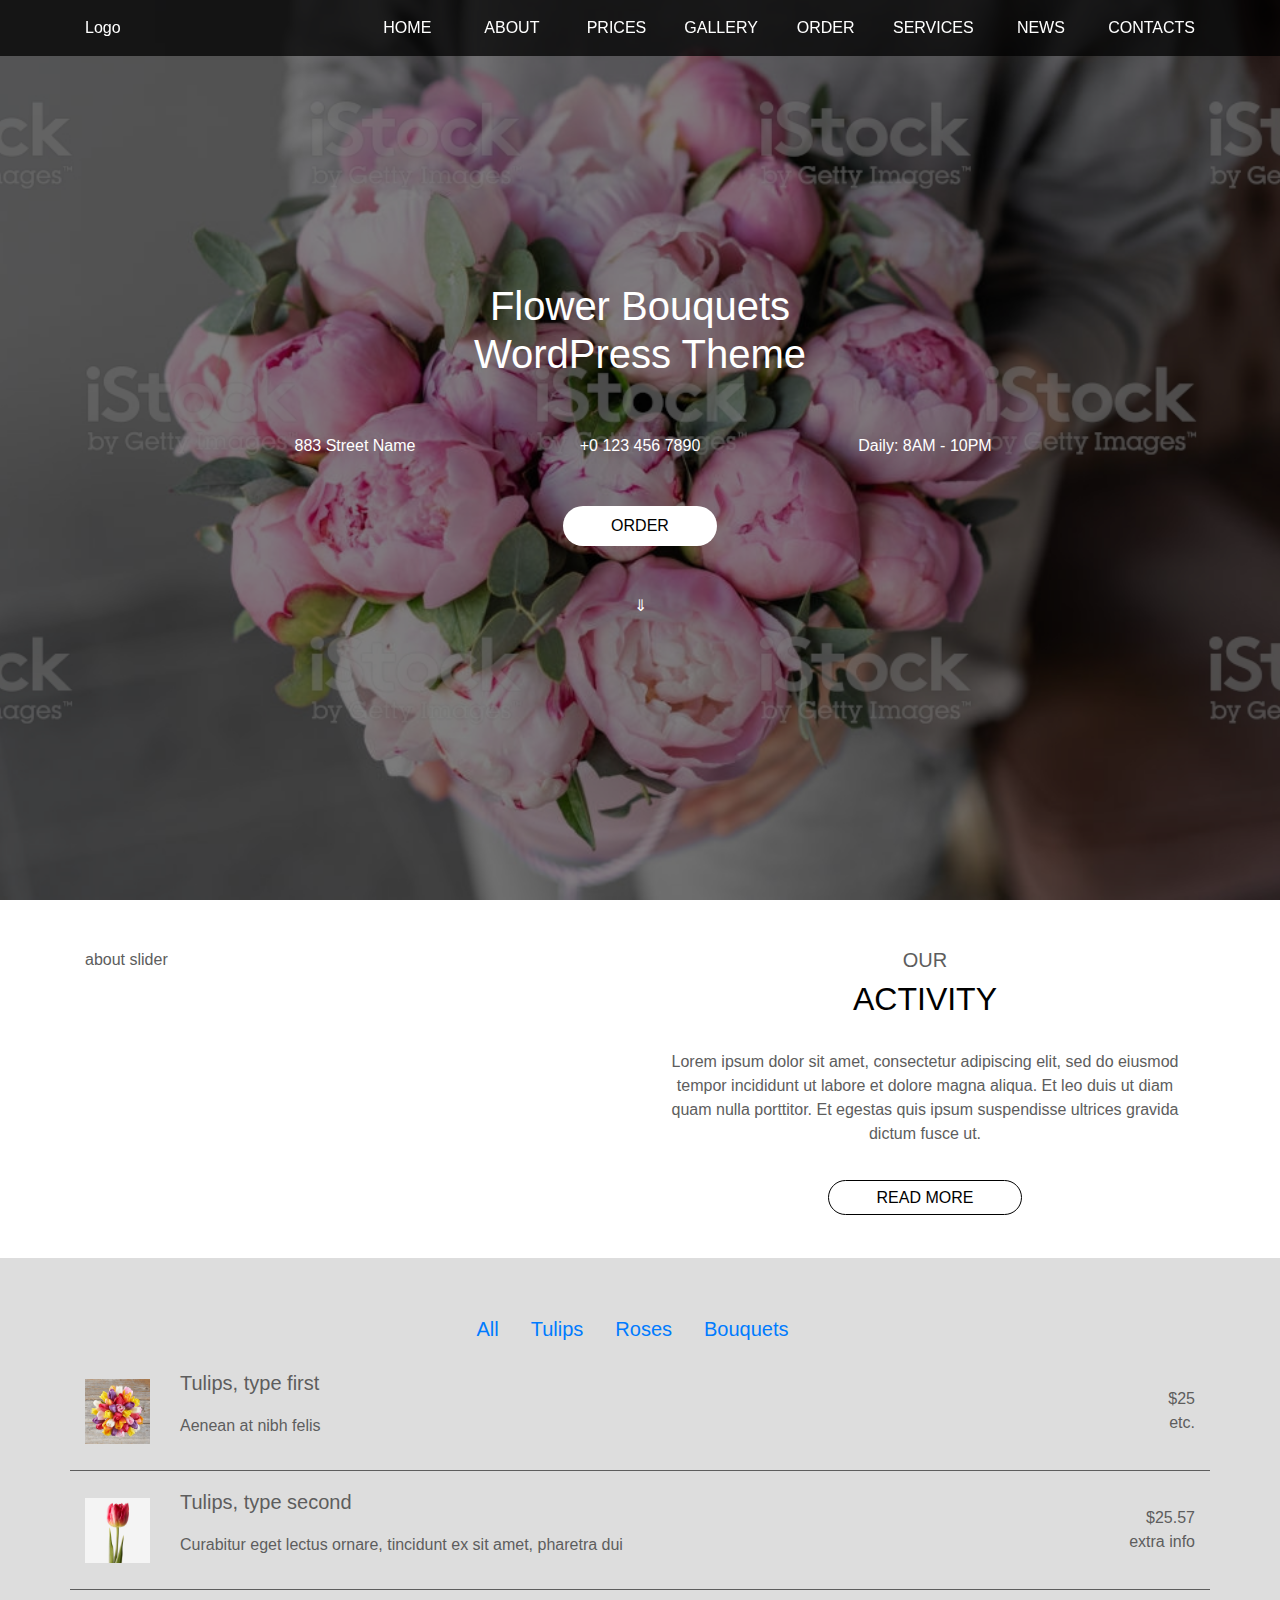
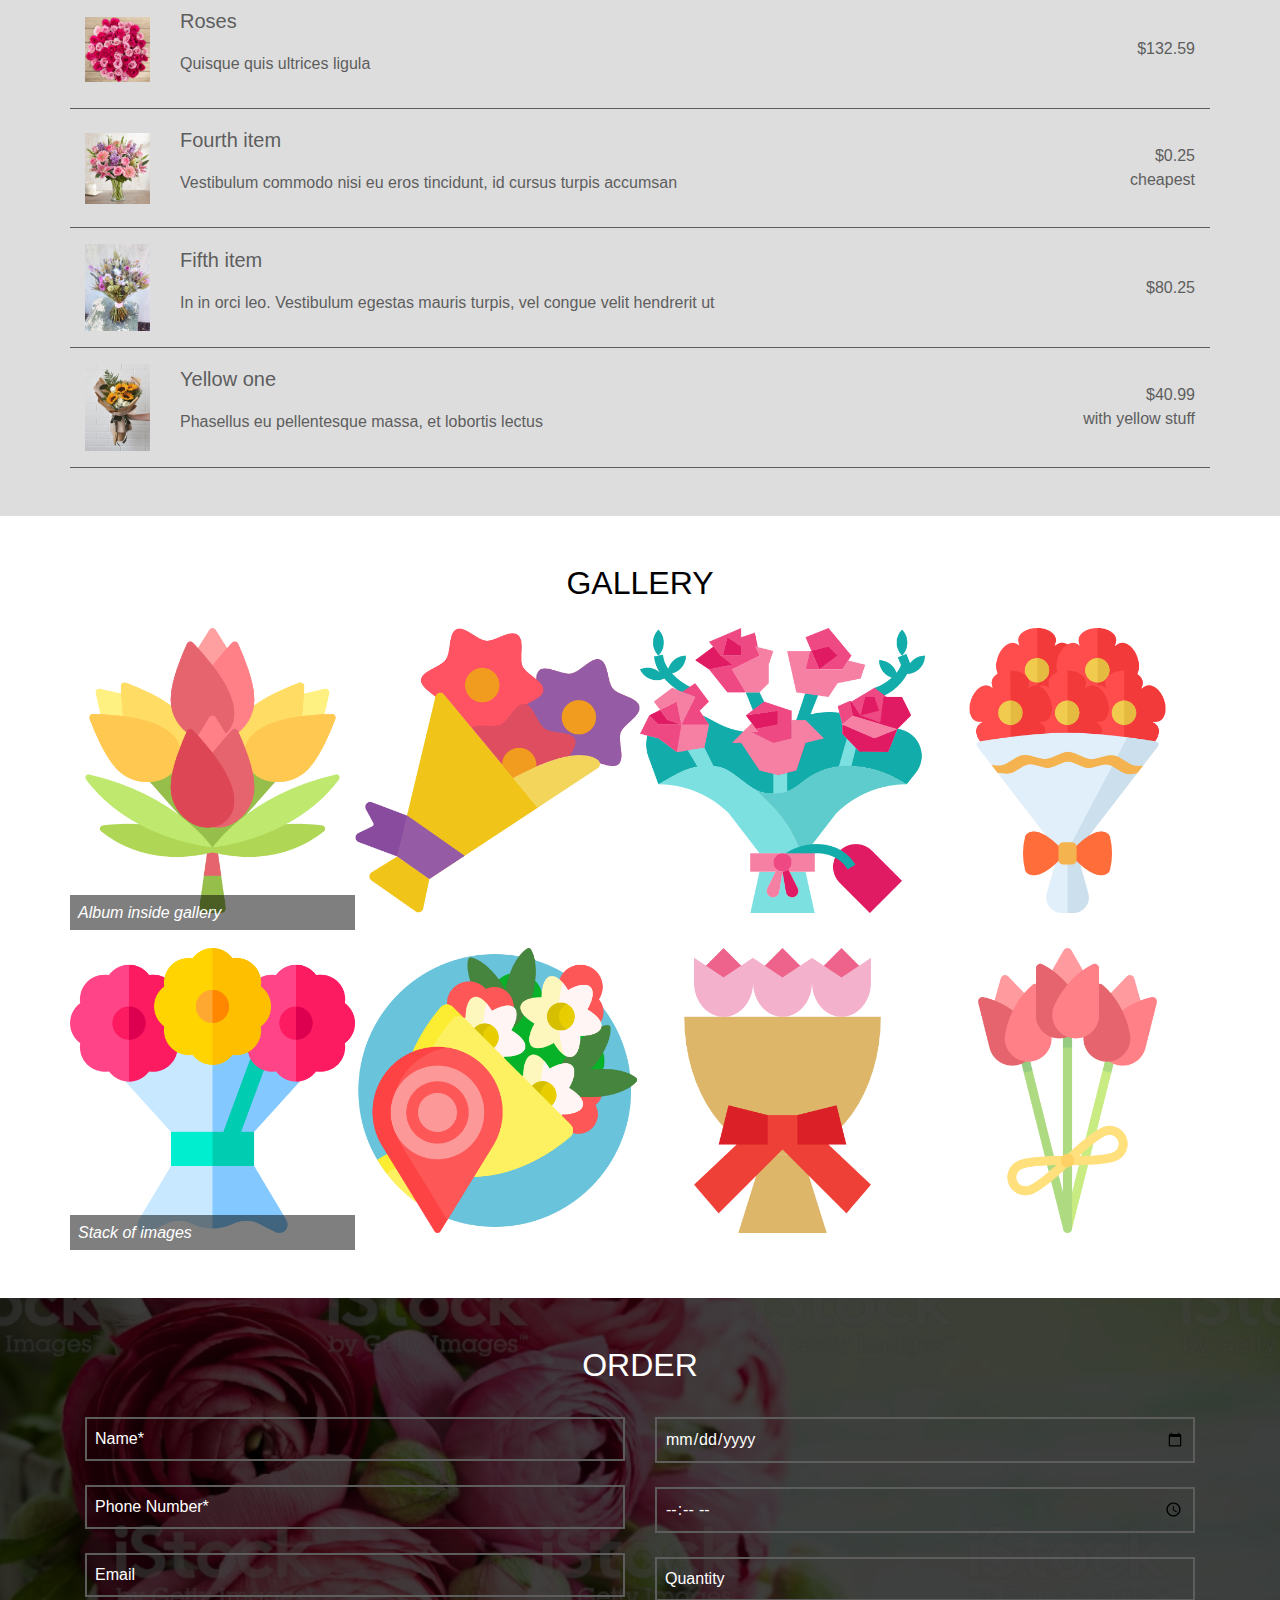
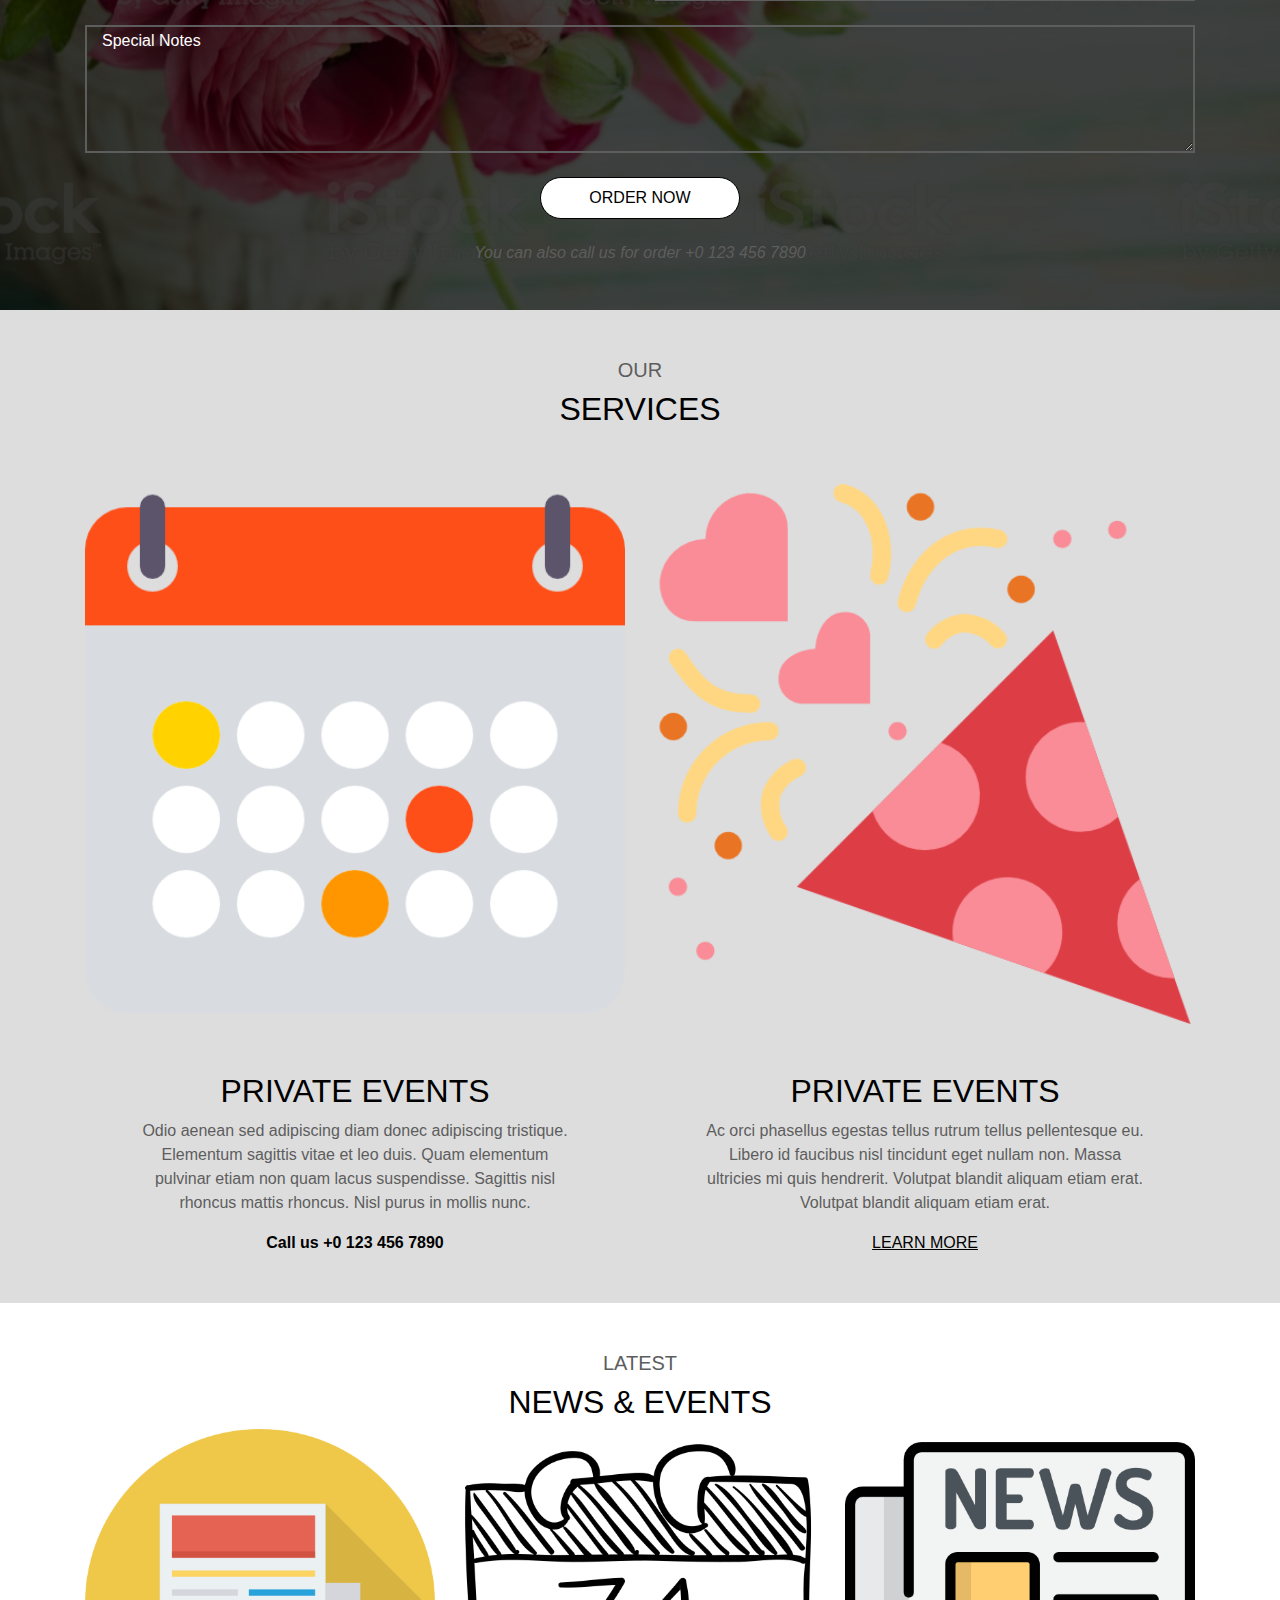
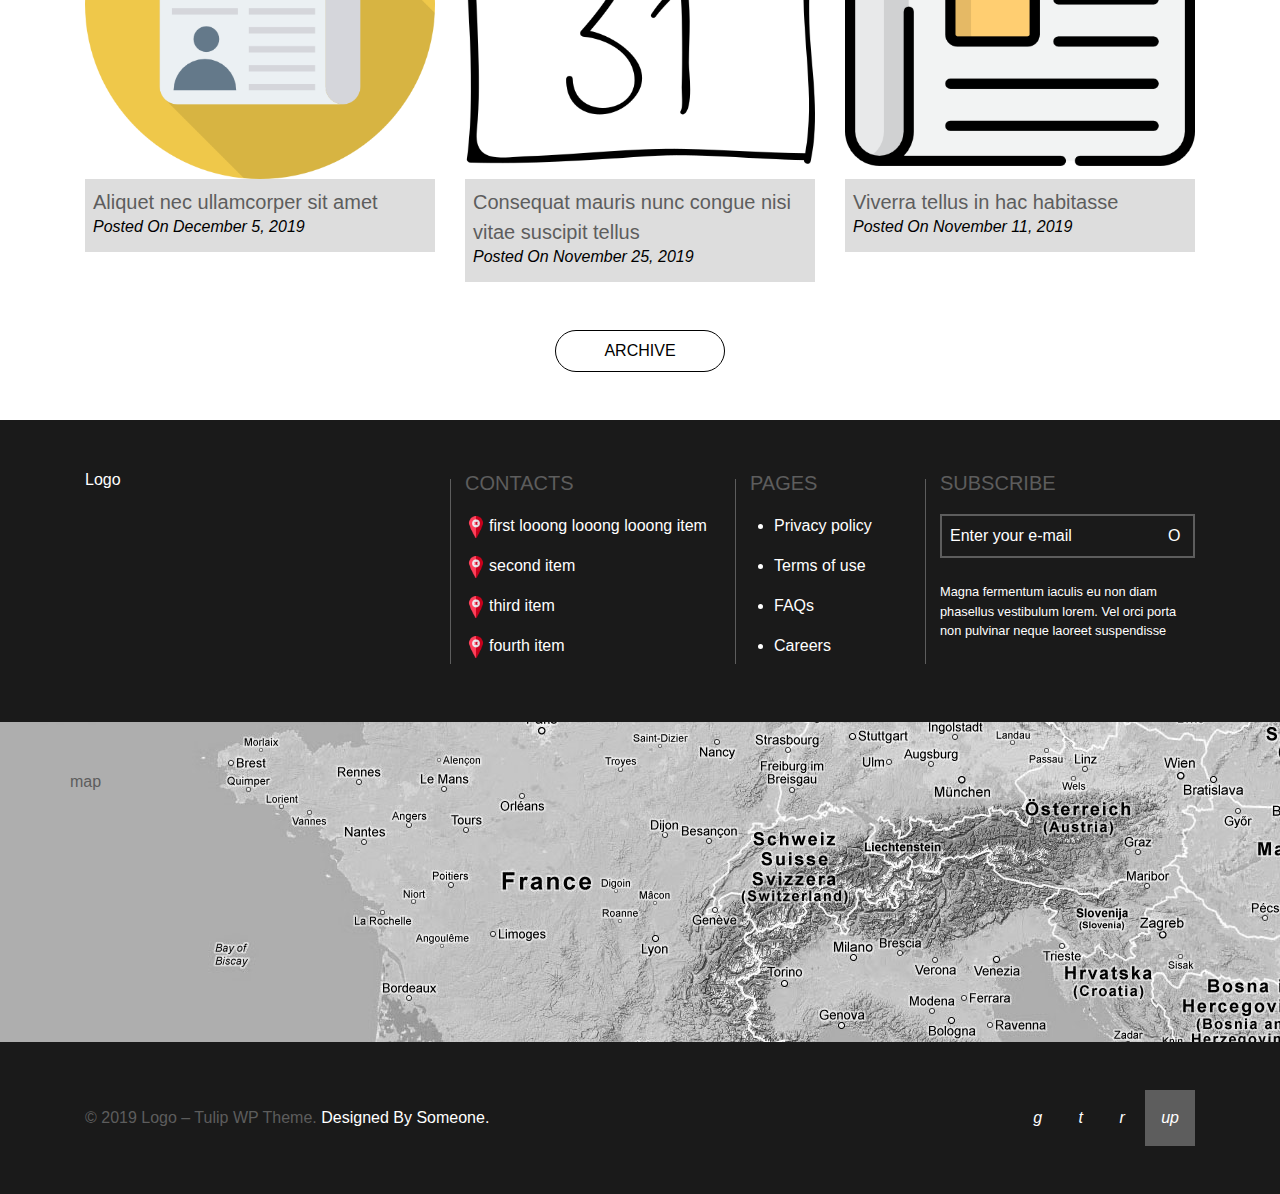
==== commit e656cc19: ".itemCover hover behaviour is ready." ====
--- a/markup/index.html
+++ b/markup/index.html
@@ -127,13 +127,13 @@
 									<span class="d-block">etc.</span>
 								</div>
 								
-								<a href="#" data-toggle="modal" data-target="#exampleModal" class="itemCover position-absolute w-100 h-100d-flex justify-content-center align-items-center text-uppercase text-decoration-none">
-									<span>more info ></span>								<!-- TODO: arrowRight icon -->
-								</a>
-								
-							</div>
-							
-							<div class="row align-items-center py-3 bbPricesItem">
+								<a href="#" data-toggle="modal" data-target="#exampleModal" class="itemCover position-absolute w-100 h-100 d-flex justify-content-center align-items-center text-uppercase text-decoration-none">
+									<span>more info ></span>								<!-- TODO: arrowRight icon -->
+								</a>
+								
+							</div>
+							
+							<div class="row align-items-center py-3 position-relative bbPricesItem">
 								<div class="d-none d-lg-block col-lg-1 bbPricesImg">
 									<img src="imgs/prices1.jpg">
 								</div>
@@ -145,9 +145,13 @@
 									$25.57
 									<span class="d-block">extra info</span>
 								</div>
-							</div>
-							
-							<div class="row align-items-center py-3 bbPricesItem">
+								
+								<a href="#" data-toggle="modal" data-target="#exampleModal" class="itemCover position-absolute w-100 h-100 d-flex justify-content-center align-items-center text-uppercase text-decoration-none">
+									<span>more info ></span>								<!-- TODO: arrowRight icon -->
+								</a>
+							</div>
+							
+							<div class="row align-items-center py-3 position-relative bbPricesItem">
 								<div class="d-none d-lg-block col-lg-1 bbPricesImg">
 									<img src="imgs/prices2.jpg">
 								</div>
@@ -158,9 +162,13 @@
 								<div class="col-2 bbPricesPrice text-right">
 									$132.59
 								</div>
-							</div>
-							
-							<div class="row align-items-center py-3 bbPricesItem">
+								
+								<a href="#" data-toggle="modal" data-target="#exampleModal" class="itemCover position-absolute w-100 h-100 d-flex justify-content-center align-items-center text-uppercase text-decoration-none">
+									<span>more info ></span>								<!-- TODO: arrowRight icon -->
+								</a>
+							</div>
+							
+							<div class="row align-items-center py-3 position-relative bbPricesItem">
 								<div class="d-none d-lg-block col-lg-1 bbPricesImg">
 									<img src="imgs/prices3.jpg">
 								</div>
@@ -172,9 +180,13 @@
 									$0.25
 									<span class="d-block">cheapest</span>
 								</div>
-							</div>
-							
-							<div class="row align-items-center py-3 bbPricesItem">
+								
+								<a href="#" data-toggle="modal" data-target="#exampleModal" class="itemCover position-absolute w-100 h-100 d-flex justify-content-center align-items-center text-uppercase text-decoration-none">
+									<span>more info ></span>								<!-- TODO: arrowRight icon -->
+								</a>
+							</div>
+							
+							<div class="row align-items-center py-3 position-relative bbPricesItem">
 								<div class="d-none d-lg-block col-lg-1 bbPricesImg">
 									<img src="imgs/prices4.jpg">
 								</div>
@@ -185,9 +197,13 @@
 								<div class="col-2 bbPricesPrice text-right">
 									$80.25
 								</div>
-							</div>
-							
-							<div class="row align-items-center py-3 bbPricesItem">
+								
+								<a href="#" data-toggle="modal" data-target="#exampleModal" class="itemCover position-absolute w-100 h-100 d-flex justify-content-center align-items-center text-uppercase text-decoration-none">
+									<span>more info ></span>								<!-- TODO: arrowRight icon -->
+								</a>
+							</div>
+							
+							<div class="row align-items-center py-3 position-relative bbPricesItem">
 								<div class="d-none d-lg-block col-lg-1 bbPricesImg">
 									<img src="imgs/prices5.jpg">
 								</div>
@@ -199,6 +215,10 @@
 									$40.99
 									<span class="d-block">with yellow stuff</span>
 								</div>
+								
+								<a href="#" data-toggle="modal" data-target="#exampleModal" class="itemCover position-absolute w-100 h-100 d-flex justify-content-center align-items-center text-uppercase text-decoration-none">
+									<span>more info ></span>								<!-- TODO: arrowRight icon -->
+								</a>
 							</div>
 							
 						</div>
@@ -216,7 +236,7 @@
 				</div>
 			</div>
 		</div>	
-	</section> <!-- TODO: Is it Prices or isn`t it? -->
+	</section>
 	
 	<section id="bbGallery" class="container-fluid py-5">
 		<div class="row">
@@ -444,22 +464,22 @@
 	<!-- Modal -->
 	<div class="modal fade" id="exampleModal" tabindex="-1" role="dialog" aria-labelledby="exampleModalLabel" aria-hidden="true">
 		<div class="modal-dialog" role="document">
-		<div class="modal-content">
-		  <div class="modal-header">
-			<h5 class="modal-title" id="exampleModalLabel">Modal title</h5>
-			<button type="button" class="close" data-dismiss="modal" aria-label="Close">
-			  <span aria-hidden="true">&times;</span>
-			</button>
-		  </div>
-		  <div class="modal-body">
-			...
-		  </div>
-		  <div class="modal-footer">
-			<button type="button" class="btn btn-secondary" data-dismiss="modal">Close</button>
-			<button type="button" class="btn btn-primary">Save changes</button>
-		  </div>
-		</div>
-	  </div>
+			<div class="modal-content">
+				<div class="modal-header">
+					<h5 class="modal-title" id="exampleModalLabel">Modal title</h5>
+					<button type="button" class="close" data-dismiss="modal" aria-label="Close">
+						<span aria-hidden="true">&times;</span>
+					</button>
+				</div>
+				<div class="modal-body">
+					...
+				</div>
+				<div class="modal-footer">
+					<button type="button" class="btn btn-secondary" data-dismiss="modal">Close</button>
+					<button type="button" class="btn btn-primary">Save changes</button>
+				</div>
+			</div>
+		</div>
 	</div>	
 	
 
@@ -469,6 +489,6 @@
 	<script src="https://code.jquery.com/jquery-3.4.1.min.js" integrity="sha256-CSXorXvZcTkaix6Yvo6HppcZGetbYMGWSFlBw8HfCJo=" crossorigin="anonymous"></script>
 	<script src="https://stackpath.bootstrapcdn.com/bootstrap/4.3.1/js/bootstrap.min.js" integrity="sha384-JjSmVgyd0p3pXB1rRibZUAYoIIy6OrQ6VrjIEaFf/nJGzIxFDsf4x0xIM+B07jRM" crossorigin="anonymous"></script>
 	
-    <script src=""></script>
+    <script src="js/custom.js"></script>
   </body>
 </html>--- a/markup/css/style.css
+++ b/markup/css/style.css
@@ -107,7 +107,10 @@
 #bbPrices {
   background-color: #dddddd; }
   #bbPrices .bbPricesItem {
-    border-bottom: solid 1px #5d5d5d; }
+    border-bottom: solid 1px #5d5d5d;
+    opacity: 1; }
+    #bbPrices .bbPricesItem .itemCover {
+      opacity: 0; }
   #bbPrices .bbPricesImg img {
     width: 100%;
     height: auto; }
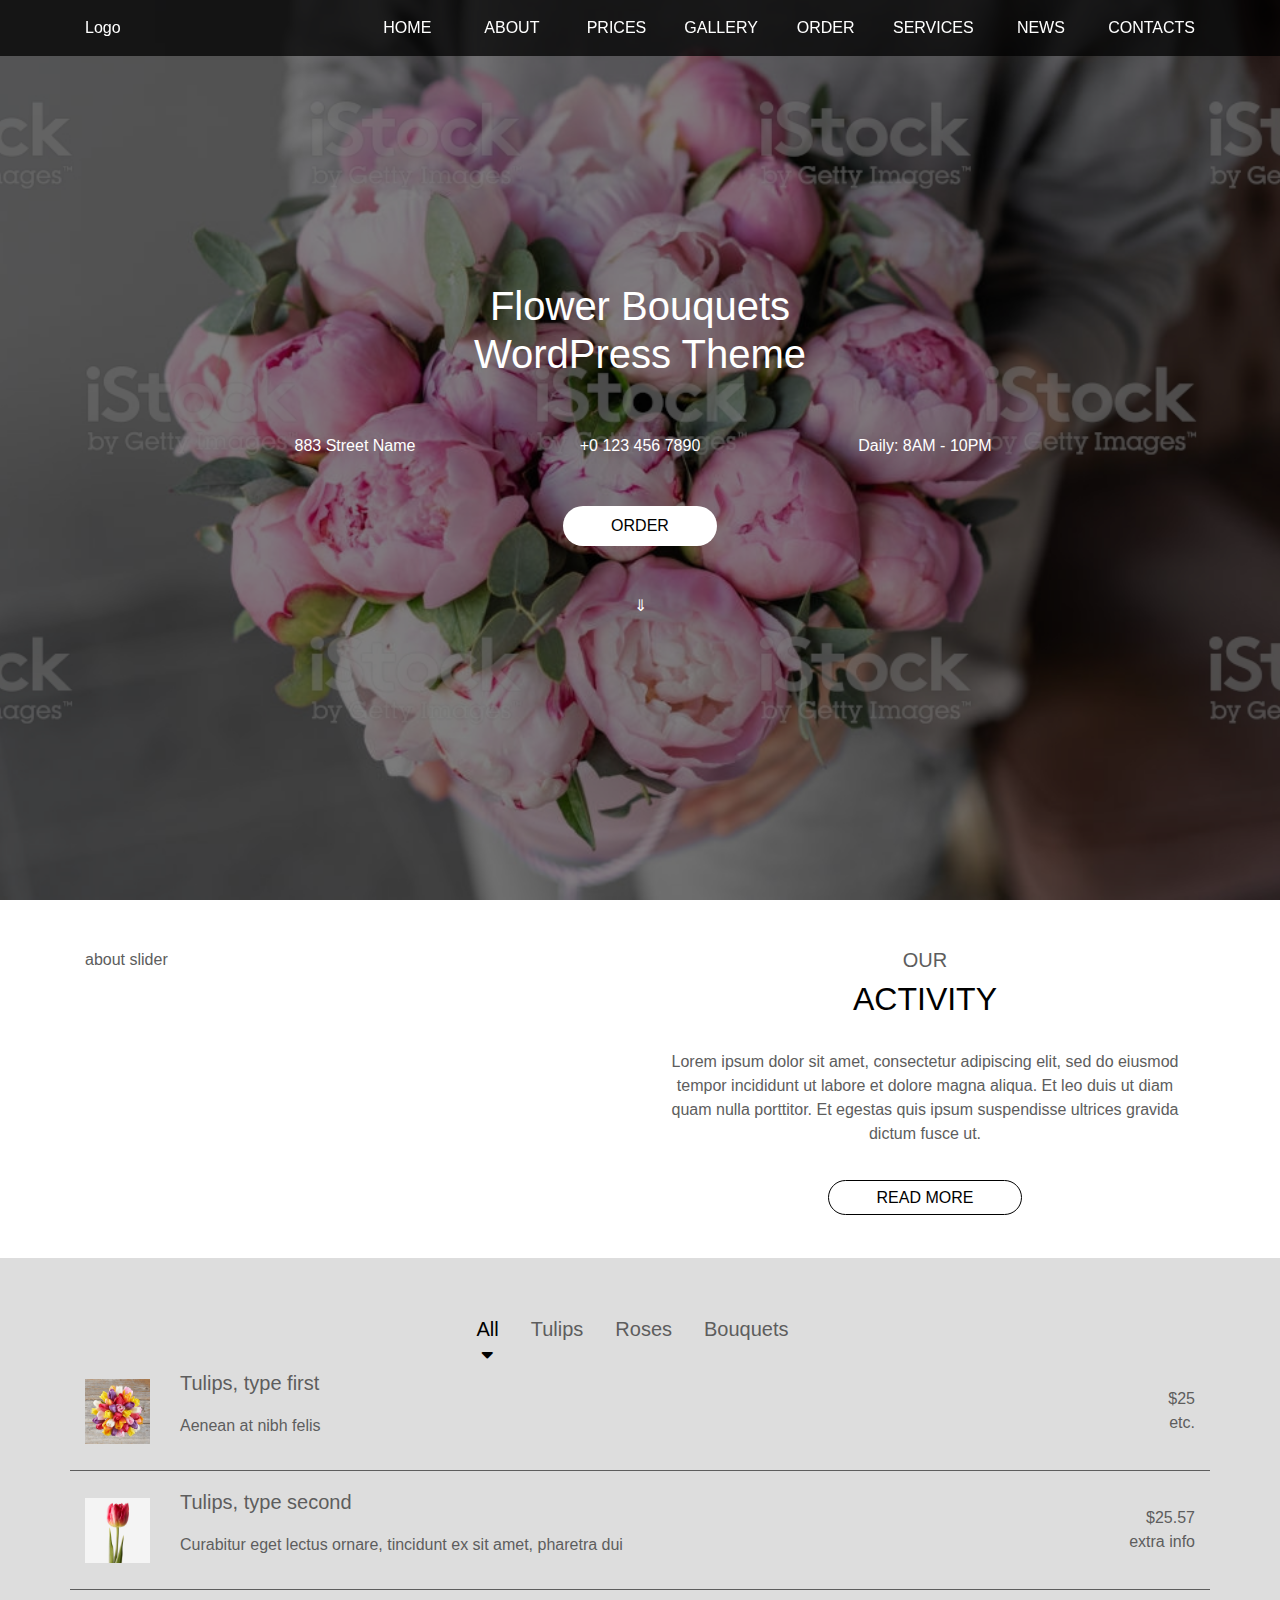
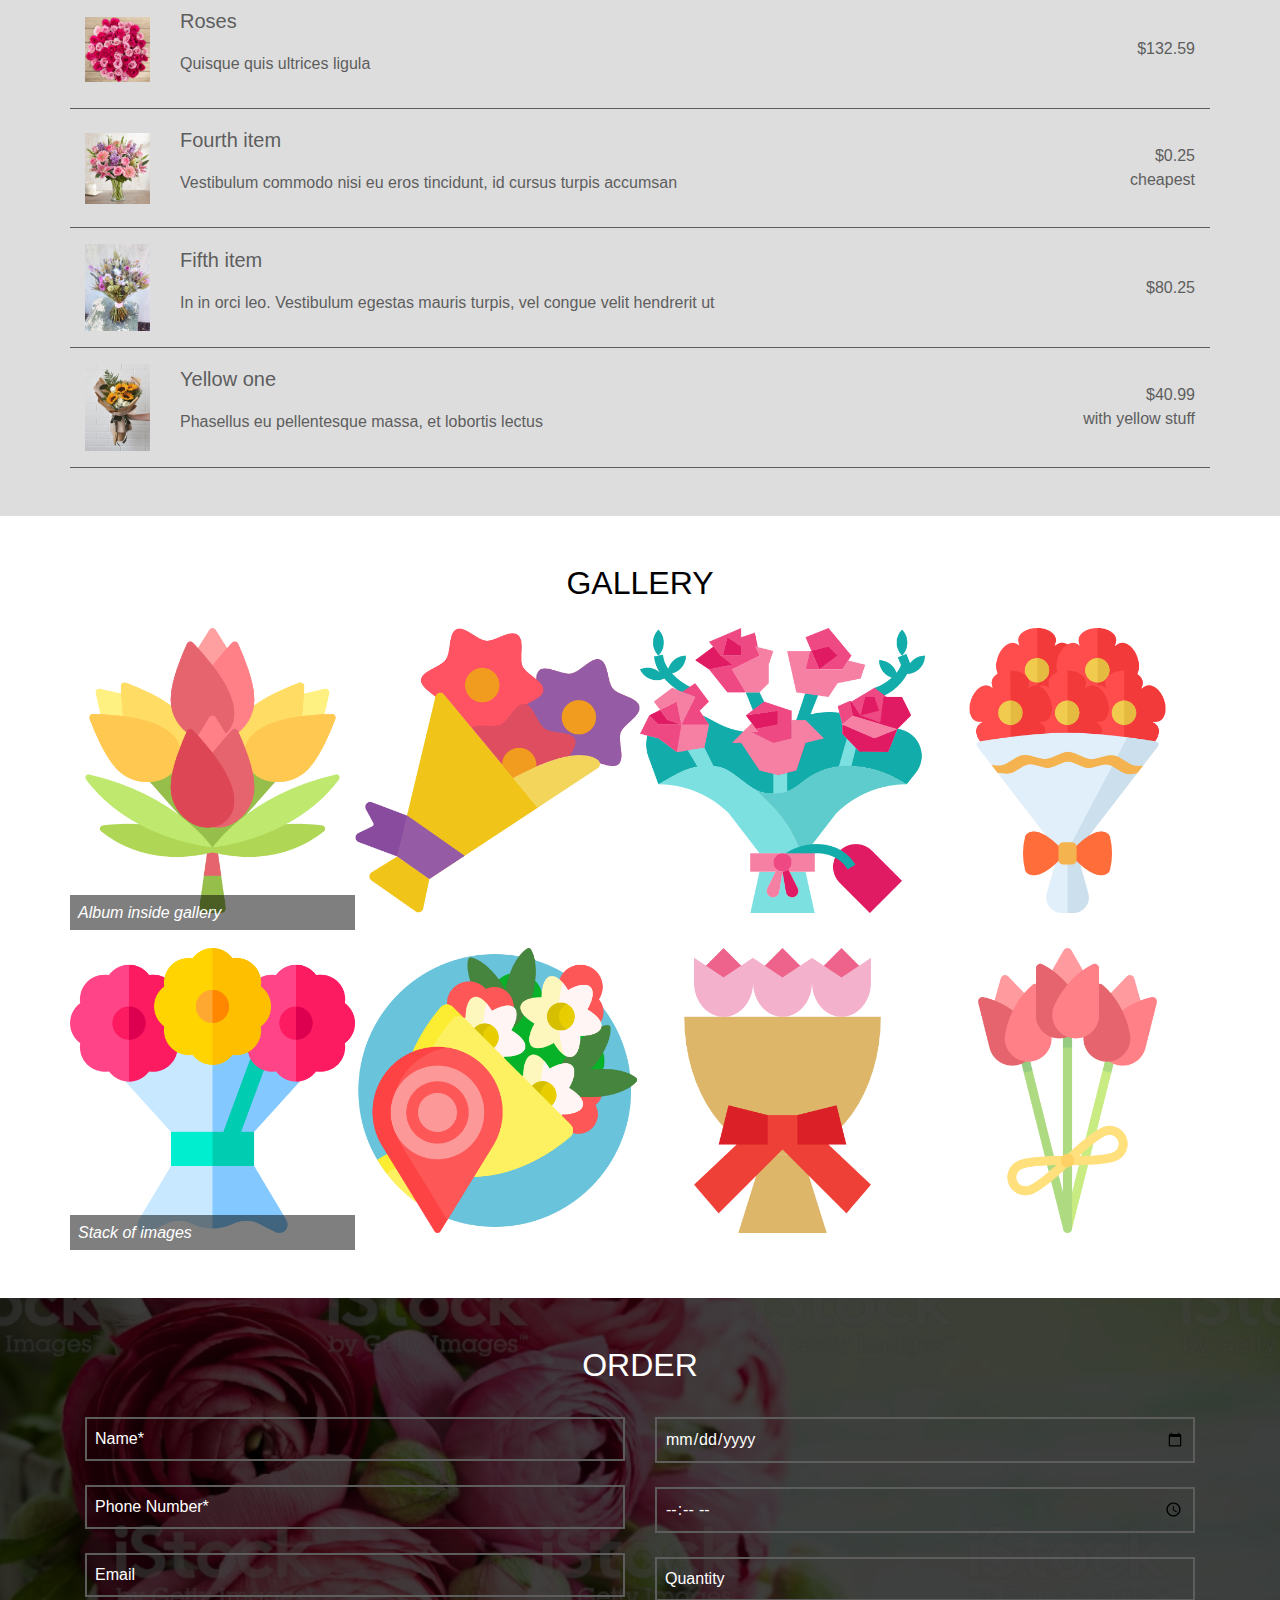
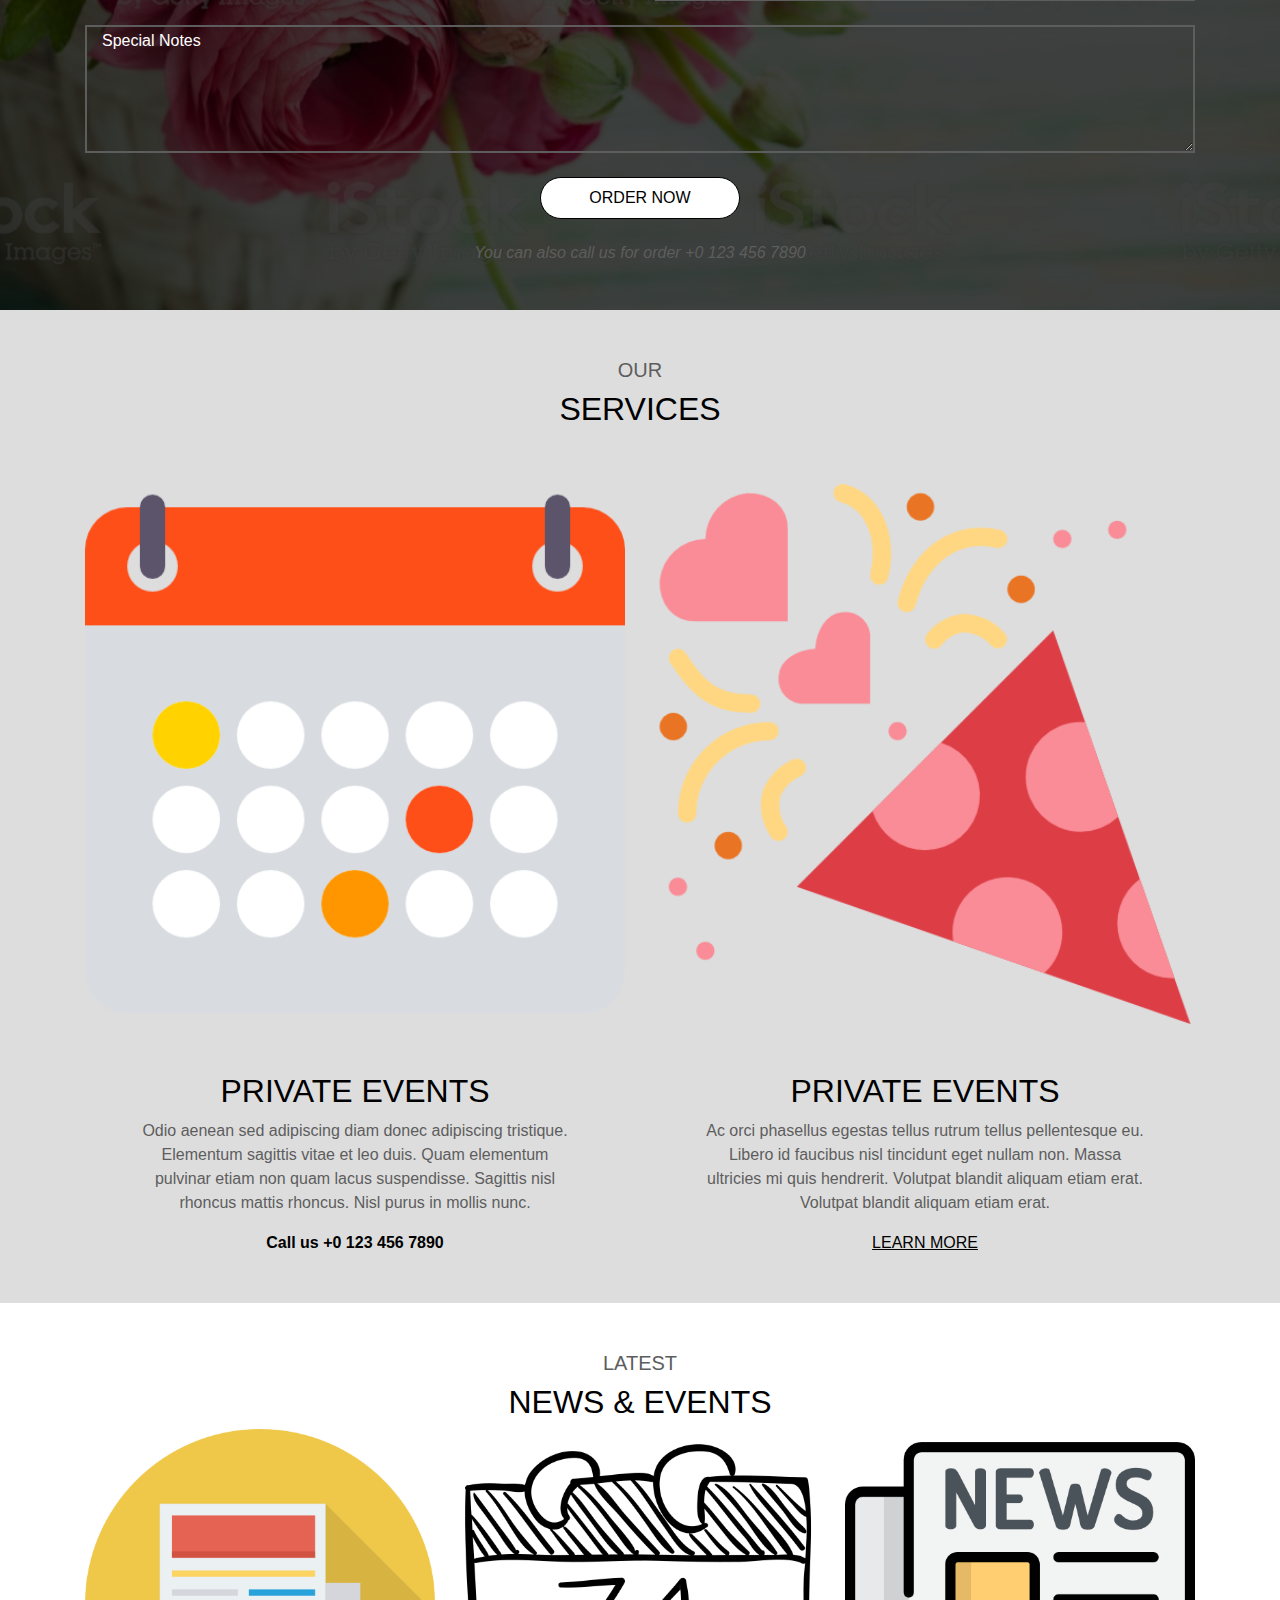
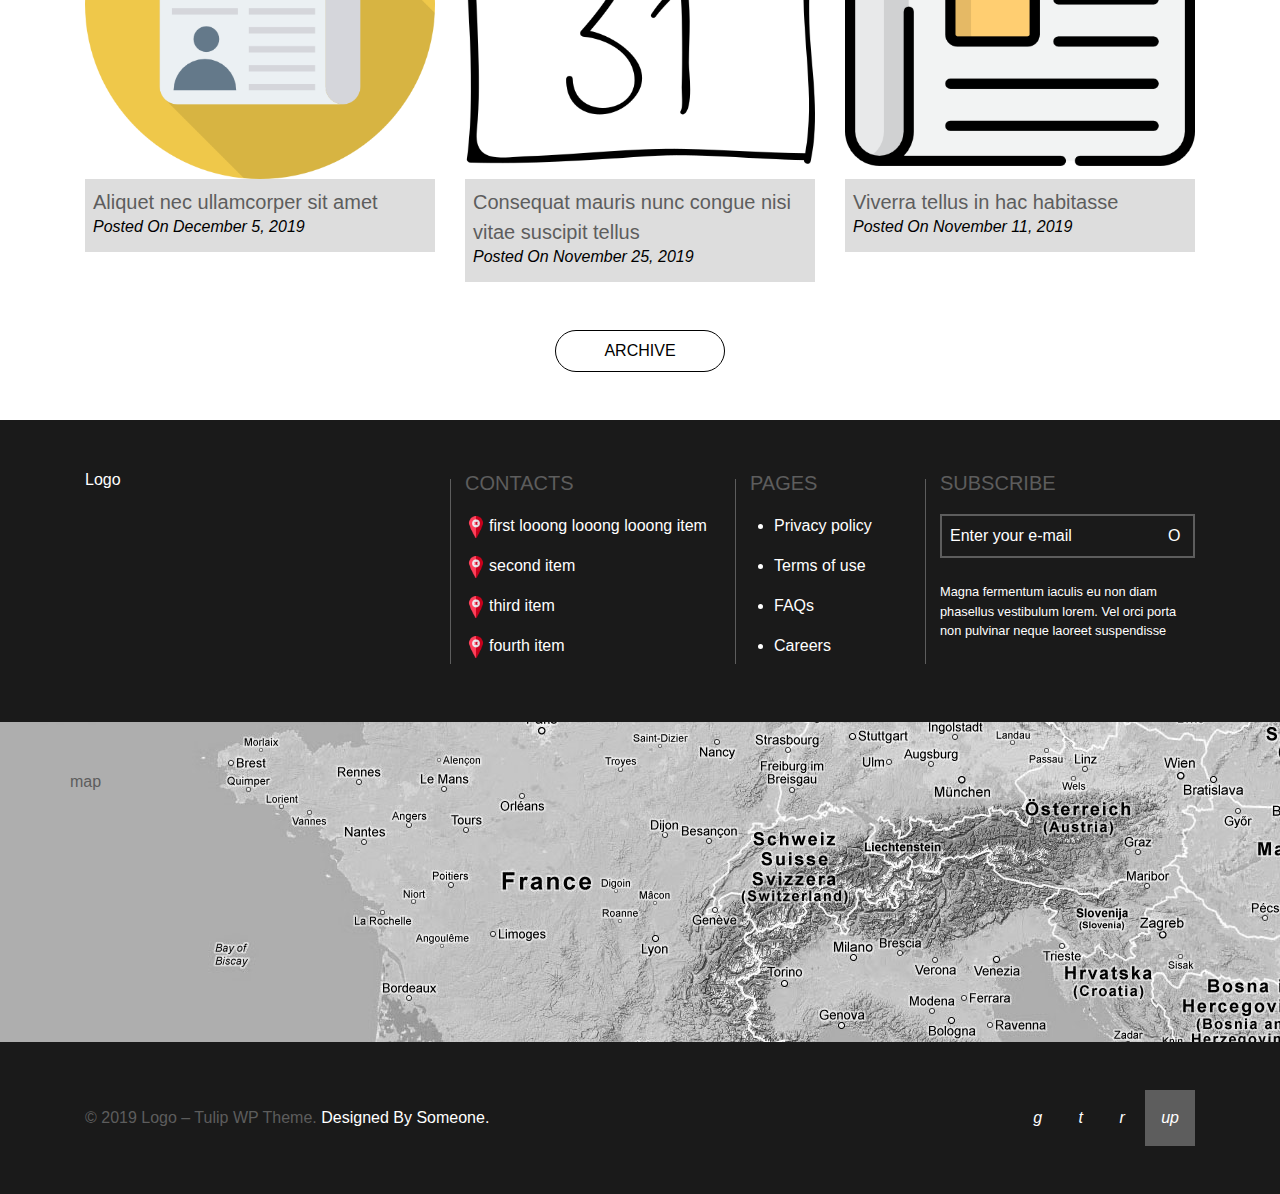
==== commit 509fb4ab: "All tabs are added to bbPrices." ====
--- a/markup/index.html
+++ b/markup/index.html
@@ -104,14 +104,16 @@
 		<div class="row">
 			<div class="container">
 				<div class="row">
-					<nav id="bbPricesNav" class="col-12 nav justify-content-center" role=""tablist>
-						<a id="all-tab" href="#all" data-toggle="tab" class="nav-link active lead" aria-controls="all" aria-selected="true">All</a>
-						<a id="tulips-tab" data-toggle="tab" href="#tulips" class="nav-link lead" aria-controls="tulips" aria-selected="false">Tulips</a>
-						<a id="roses-tab" data-toggle="tab" href="#roses" class="nav-link lead" aria-controls="roses" aria-selected="false">Roses</a>
-						<a id="bouquets-tab" data-toggle="tab" href="#bouquets" class="nav-link lead" aria-controls="bouquets" aria-selected="false">Bouquets</a>
+					<nav id="bbPricesNav" class="col-12 nav justify-content-center" role="tablist">
+						<a id="all-tab" href="#all" data-toggle="tab" class="nav-link active lead position-relative" aria-controls="all" aria-selected="true">All</a>
+						<a id="tulips-tab" data-toggle="tab" href="#tulips" class="nav-link lead position-relative" aria-controls="tulips" aria-selected="false">Tulips</a>
+						<a id="roses-tab" data-toggle="tab" href="#roses" class="nav-link lead position-relative" aria-controls="roses" aria-selected="false">Roses</a>
+						<a id="bouquets-tab" data-toggle="tab" href="#bouquets" class="nav-link lead position-relative" aria-controls="bouquets" aria-selected="false">Bouquets</a>
 					</nav>
 					
 					<div id="bbPricesContent" class="col-12 tab-content">
+					
+						<!--All-->
 						<div id="all" class="tab-pane active" role="tab-panel" area-labelledby="all-tab">
 							
 							<div class="row align-items-center py-3 position-relative bbPricesItem">
@@ -127,7 +129,7 @@
 									<span class="d-block">etc.</span>
 								</div>
 								
-								<a href="#" data-toggle="modal" data-target="#exampleModal" class="itemCover position-absolute w-100 h-100 d-flex justify-content-center align-items-center text-uppercase text-decoration-none">
+								<a href="#" data-toggle="modal" data-target="#exampleModal" class="itemCover position-absolute w-100 h-100 d-flex justify-content-center align-items-center text-uppercase text-decoration-none font-weight-bolder">
 									<span>more info ></span>								<!-- TODO: arrowRight icon -->
 								</a>
 								
@@ -146,7 +148,7 @@
 									<span class="d-block">extra info</span>
 								</div>
 								
-								<a href="#" data-toggle="modal" data-target="#exampleModal" class="itemCover position-absolute w-100 h-100 d-flex justify-content-center align-items-center text-uppercase text-decoration-none">
+								<a href="#" data-toggle="modal" data-target="#exampleModal" class="itemCover position-absolute w-100 h-100 d-flex justify-content-center align-items-center text-uppercase text-decoration-none font-weight-bolder">
 									<span>more info ></span>								<!-- TODO: arrowRight icon -->
 								</a>
 							</div>
@@ -163,7 +165,7 @@
 									$132.59
 								</div>
 								
-								<a href="#" data-toggle="modal" data-target="#exampleModal" class="itemCover position-absolute w-100 h-100 d-flex justify-content-center align-items-center text-uppercase text-decoration-none">
+								<a href="#" data-toggle="modal" data-target="#exampleModal" class="itemCover position-absolute w-100 h-100 d-flex justify-content-center align-items-center text-uppercase text-decoration-none font-weight-bolder">
 									<span>more info ></span>								<!-- TODO: arrowRight icon -->
 								</a>
 							</div>
@@ -181,7 +183,7 @@
 									<span class="d-block">cheapest</span>
 								</div>
 								
-								<a href="#" data-toggle="modal" data-target="#exampleModal" class="itemCover position-absolute w-100 h-100 d-flex justify-content-center align-items-center text-uppercase text-decoration-none">
+								<a href="#" data-toggle="modal" data-target="#exampleModal" class="itemCover position-absolute w-100 h-100 d-flex justify-content-center align-items-center text-uppercase text-decoration-none font-weight-bolder">
 									<span>more info ></span>								<!-- TODO: arrowRight icon -->
 								</a>
 							</div>
@@ -198,7 +200,7 @@
 									$80.25
 								</div>
 								
-								<a href="#" data-toggle="modal" data-target="#exampleModal" class="itemCover position-absolute w-100 h-100 d-flex justify-content-center align-items-center text-uppercase text-decoration-none">
+								<a href="#" data-toggle="modal" data-target="#exampleModal" class="itemCover position-absolute w-100 h-100 d-flex justify-content-center align-items-center text-uppercase text-decoration-none font-weight-bolder">
 									<span>more info ></span>								<!-- TODO: arrowRight icon -->
 								</a>
 							</div>
@@ -216,20 +218,127 @@
 									<span class="d-block">with yellow stuff</span>
 								</div>
 								
-								<a href="#" data-toggle="modal" data-target="#exampleModal" class="itemCover position-absolute w-100 h-100 d-flex justify-content-center align-items-center text-uppercase text-decoration-none">
+								<a href="#" data-toggle="modal" data-target="#exampleModal" class="itemCover position-absolute w-100 h-100 d-flex justify-content-center align-items-center text-uppercase text-decoration-none font-weight-bolder">
 									<span>more info ></span>								<!-- TODO: arrowRight icon -->
 								</a>
 							</div>
 							
 						</div>
+						
+						<!--Tulips-->
 						<div id="tulips" class="tab-pane" role="tab-panel" area-labelledby="tulips-tab">
-							tulips
+							<div class="row align-items-center py-3 position-relative bbPricesItem">
+								<div class="d-none d-lg-block col-lg-1 bbPricesImg">
+									<img src="imgs/prices.jpg">
+								</div>
+								<div class="col-10 col-lg-9 bbPricesHeading">
+									<p class="lead">Tulips, type first</p>
+									<p>Aenean at nibh felis</p>
+								</div>
+								<div class="col-2 bbPricesPrice text-right">
+									$25
+									<span class="d-block">etc.</span>
+								</div>
+								
+								<a href="#" data-toggle="modal" data-target="#exampleModal" class="itemCover position-absolute w-100 h-100 d-flex justify-content-center align-items-center text-uppercase text-decoration-none font-weight-bolder">
+									<span>more info ></span>								<!-- TODO: arrowRight icon -->
+								</a>
+								
+							</div>
+							
+							<div class="row align-items-center py-3 position-relative bbPricesItem">
+								<div class="d-none d-lg-block col-lg-1 bbPricesImg">
+									<img src="imgs/prices1.jpg">
+								</div>
+								<div class="col-10 col-lg-9 bbPricesHeading">
+									<p class="lead">Tulips, type second</p>
+									<p>Curabitur eget lectus ornare, tincidunt ex sit amet, pharetra dui</p>
+								</div>
+								<div class="col-2 bbPricesPrice text-right">
+									$25.57
+									<span class="d-block">extra info</span>
+								</div>
+								
+								<a href="#" data-toggle="modal" data-target="#exampleModal" class="itemCover position-absolute w-100 h-100 d-flex justify-content-center align-items-center text-uppercase text-decoration-none font-weight-bolder">
+									<span>more info ></span>								<!-- TODO: arrowRight icon -->
+								</a>
+							</div>
 						</div>
+						
+						<!--Roses-->
 						<div id="roses" class="tab-pane" role="tab-panel" area-labelledby="roses-tab">
-							roses
+							<div class="row align-items-center py-3 position-relative bbPricesItem">
+								<div class="d-none d-lg-block col-lg-1 bbPricesImg">
+									<img src="imgs/prices2.jpg">
+								</div>
+								<div class="col-10 col-lg-9 bbPricesHeading">
+									<p class="lead">Roses</p>
+									<p>Quisque quis ultrices ligula</p>
+								</div>
+								<div class="col-2 bbPricesPrice text-right">
+									$132.59
+								</div>
+								
+								<a href="#" data-toggle="modal" data-target="#exampleModal" class="itemCover position-absolute w-100 h-100 d-flex justify-content-center align-items-center text-uppercase text-decoration-none font-weight-bolder">
+									<span>more info ></span>								<!-- TODO: arrowRight icon -->
+								</a>
+							</div>
 						</div>
+						
+						<!--Bouquets-->
 						<div id="bouquets" class="tab-pane" role="tab-panel" area-labelledby="bouquets-tab">
-							bouquets
+							<div class="row align-items-center py-3 position-relative bbPricesItem">
+								<div class="d-none d-lg-block col-lg-1 bbPricesImg">
+									<img src="imgs/prices3.jpg">
+								</div>
+								<div class="col-10 col-lg-9 bbPricesHeading">
+									<p class="lead">Fourth item</p>
+									<p>Vestibulum commodo nisi eu eros tincidunt, id cursus turpis accumsan</p>
+								</div>
+								<div class="col-2 bbPricesPrice text-right">
+									$0.25
+									<span class="d-block">cheapest</span>
+								</div>
+								
+								<a href="#" data-toggle="modal" data-target="#exampleModal" class="itemCover position-absolute w-100 h-100 d-flex justify-content-center align-items-center text-uppercase text-decoration-none font-weight-bolder">
+									<span>more info ></span>								<!-- TODO: arrowRight icon -->
+								</a>
+							</div>
+							
+							<div class="row align-items-center py-3 position-relative bbPricesItem">
+								<div class="d-none d-lg-block col-lg-1 bbPricesImg">
+									<img src="imgs/prices4.jpg">
+								</div>
+								<div class="col-10 col-lg-9 bbPricesHeading">
+									<p class="lead">Fifth item</p>
+									<p>In in orci leo. Vestibulum egestas mauris turpis, vel congue velit hendrerit ut</p>
+								</div>
+								<div class="col-2 bbPricesPrice text-right">
+									$80.25
+								</div>
+								
+								<a href="#" data-toggle="modal" data-target="#exampleModal" class="itemCover position-absolute w-100 h-100 d-flex justify-content-center align-items-center text-uppercase text-decoration-none font-weight-bolder">
+									<span>more info ></span>								<!-- TODO: arrowRight icon -->
+								</a>
+							</div>
+							
+							<div class="row align-items-center py-3 position-relative bbPricesItem">
+								<div class="d-none d-lg-block col-lg-1 bbPricesImg">
+									<img src="imgs/prices5.jpg">
+								</div>
+								<div class="col-10 col-lg-9 bbPricesHeading">
+									<p class="lead">Yellow one</p>
+									<p>Phasellus eu pellentesque massa, et lobortis lectus</p>
+								</div>
+								<div class="col-2 bbPricesPrice text-right">
+									$40.99
+									<span class="d-block">with yellow stuff</span>
+								</div>
+								
+								<a href="#" data-toggle="modal" data-target="#exampleModal" class="itemCover position-absolute w-100 h-100 d-flex justify-content-center align-items-center text-uppercase text-decoration-none font-weight-bolder">
+									<span>more info ></span>								<!-- TODO: arrowRight icon -->
+								</a>
+							</div>
 						</div>
 					</div>
 					
--- a/markup/css/style.css
+++ b/markup/css/style.css
@@ -1,3 +1,4 @@
+@charset "UTF-8";
 #sandwich span[data-layer="outer"]:before, #sandwich span[data-layer="outer"]:after, #bbGallery .gallItemRegular:hover:after, #bbFeedback .bbFeedbackContacts:after, #bbFeedback .bbFeedbackPages:after, #bbFeedback .bbFeedbackSubscribe:after, #bbFeedback .bbFCItem:after {
   content: "";
   display: block;
@@ -12,6 +13,9 @@
   background-position: center;
   background-size: cover;
   background-repeat: no-repeat; }
+
+#bbPricesNav a.active:after {
+  font-weight: 900; }
 
 body {
   color: #5d5d5d; }
@@ -110,10 +114,29 @@
     border-bottom: solid 1px #5d5d5d;
     opacity: 1; }
     #bbPrices .bbPricesItem .itemCover {
-      opacity: 0; }
+      opacity: 0;
+      background-color: rgba(255, 255, 255, 0.5);
+      color: #000; }
   #bbPrices .bbPricesImg img {
     width: 100%;
     height: auto; }
+
+#bbPricesNav a {
+  color: #5d5d5d; }
+  #bbPricesNav a:hover {
+    color: #000; }
+  #bbPricesNav a.active {
+    color: #000; }
+    #bbPricesNav a.active:after {
+      content: "";
+      font-family: "Font Awesome 5 Free";
+      display: block;
+      position: absolute;
+      bottom: 0;
+      left: 0;
+      width: 100%;
+      height: 1rem;
+      text-align: center; }
 
 #bbGallery .gallItemRegular {
   padding-top: 50%;
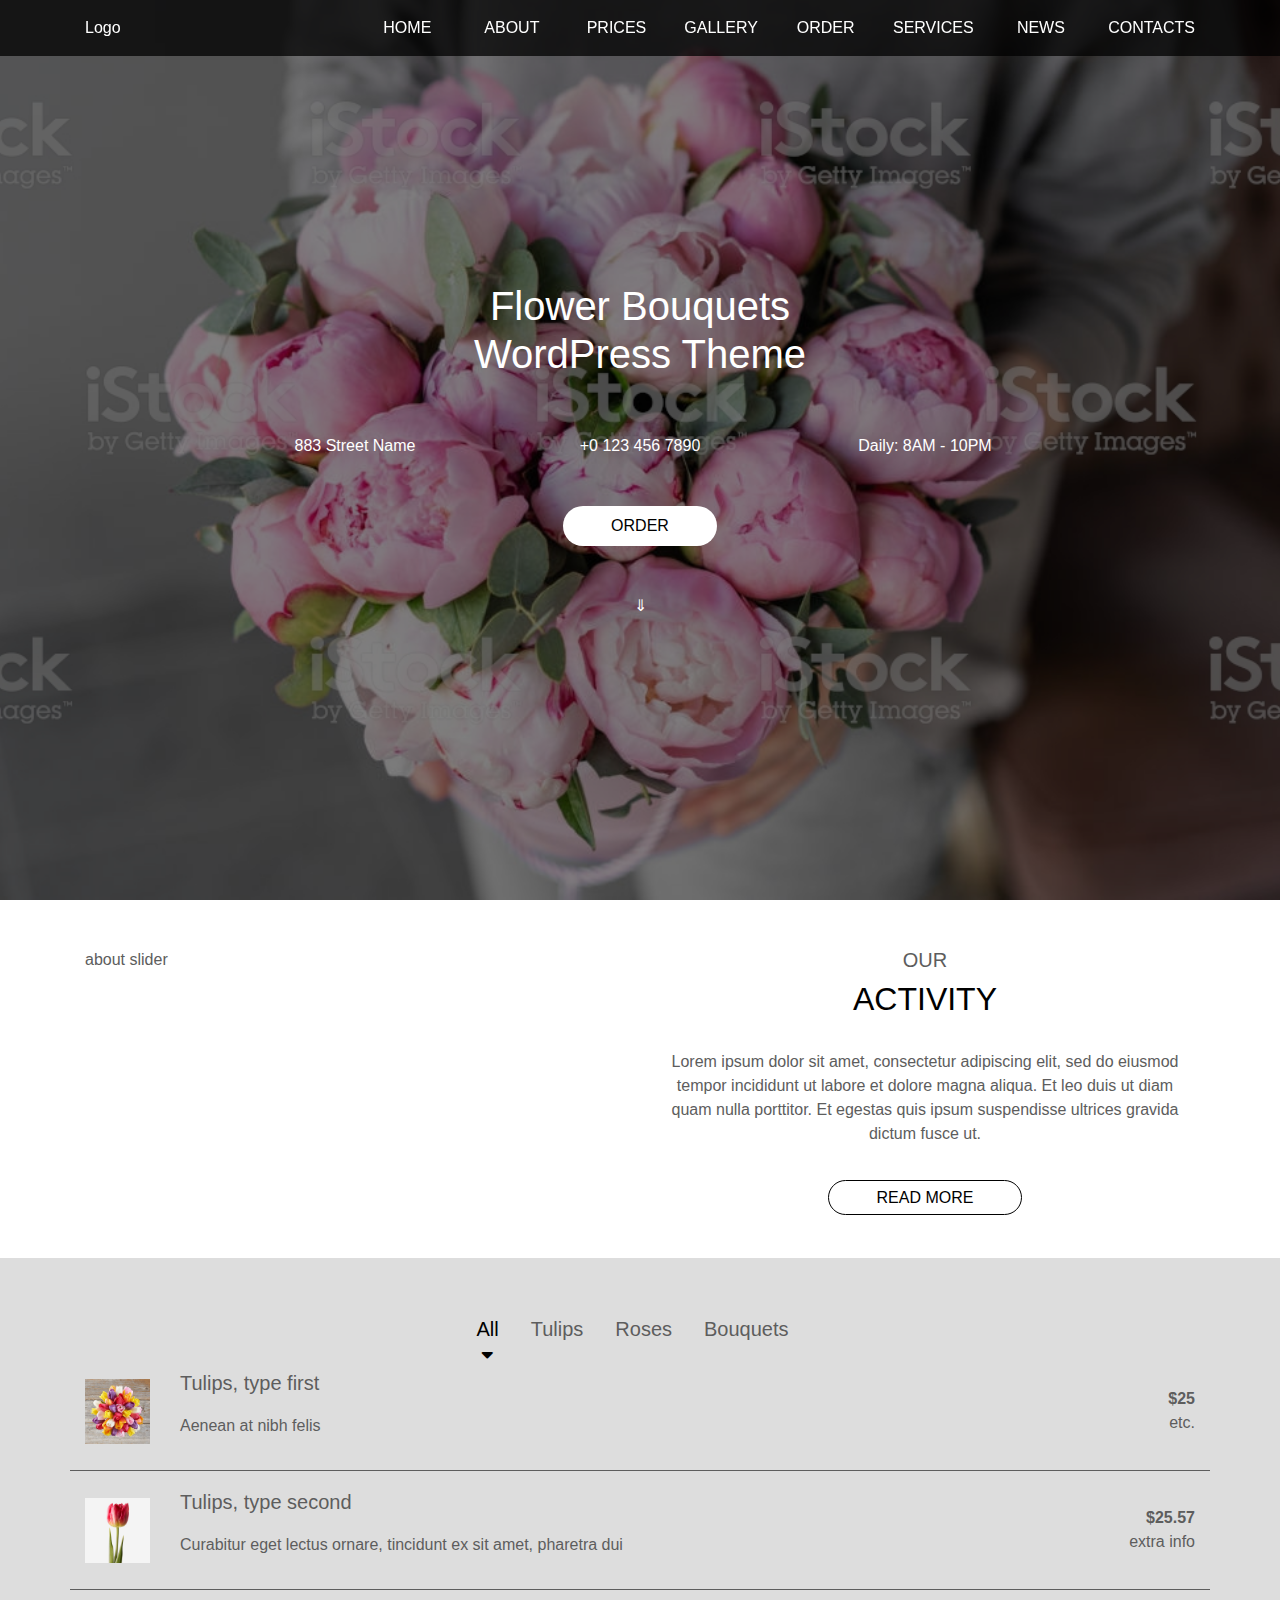
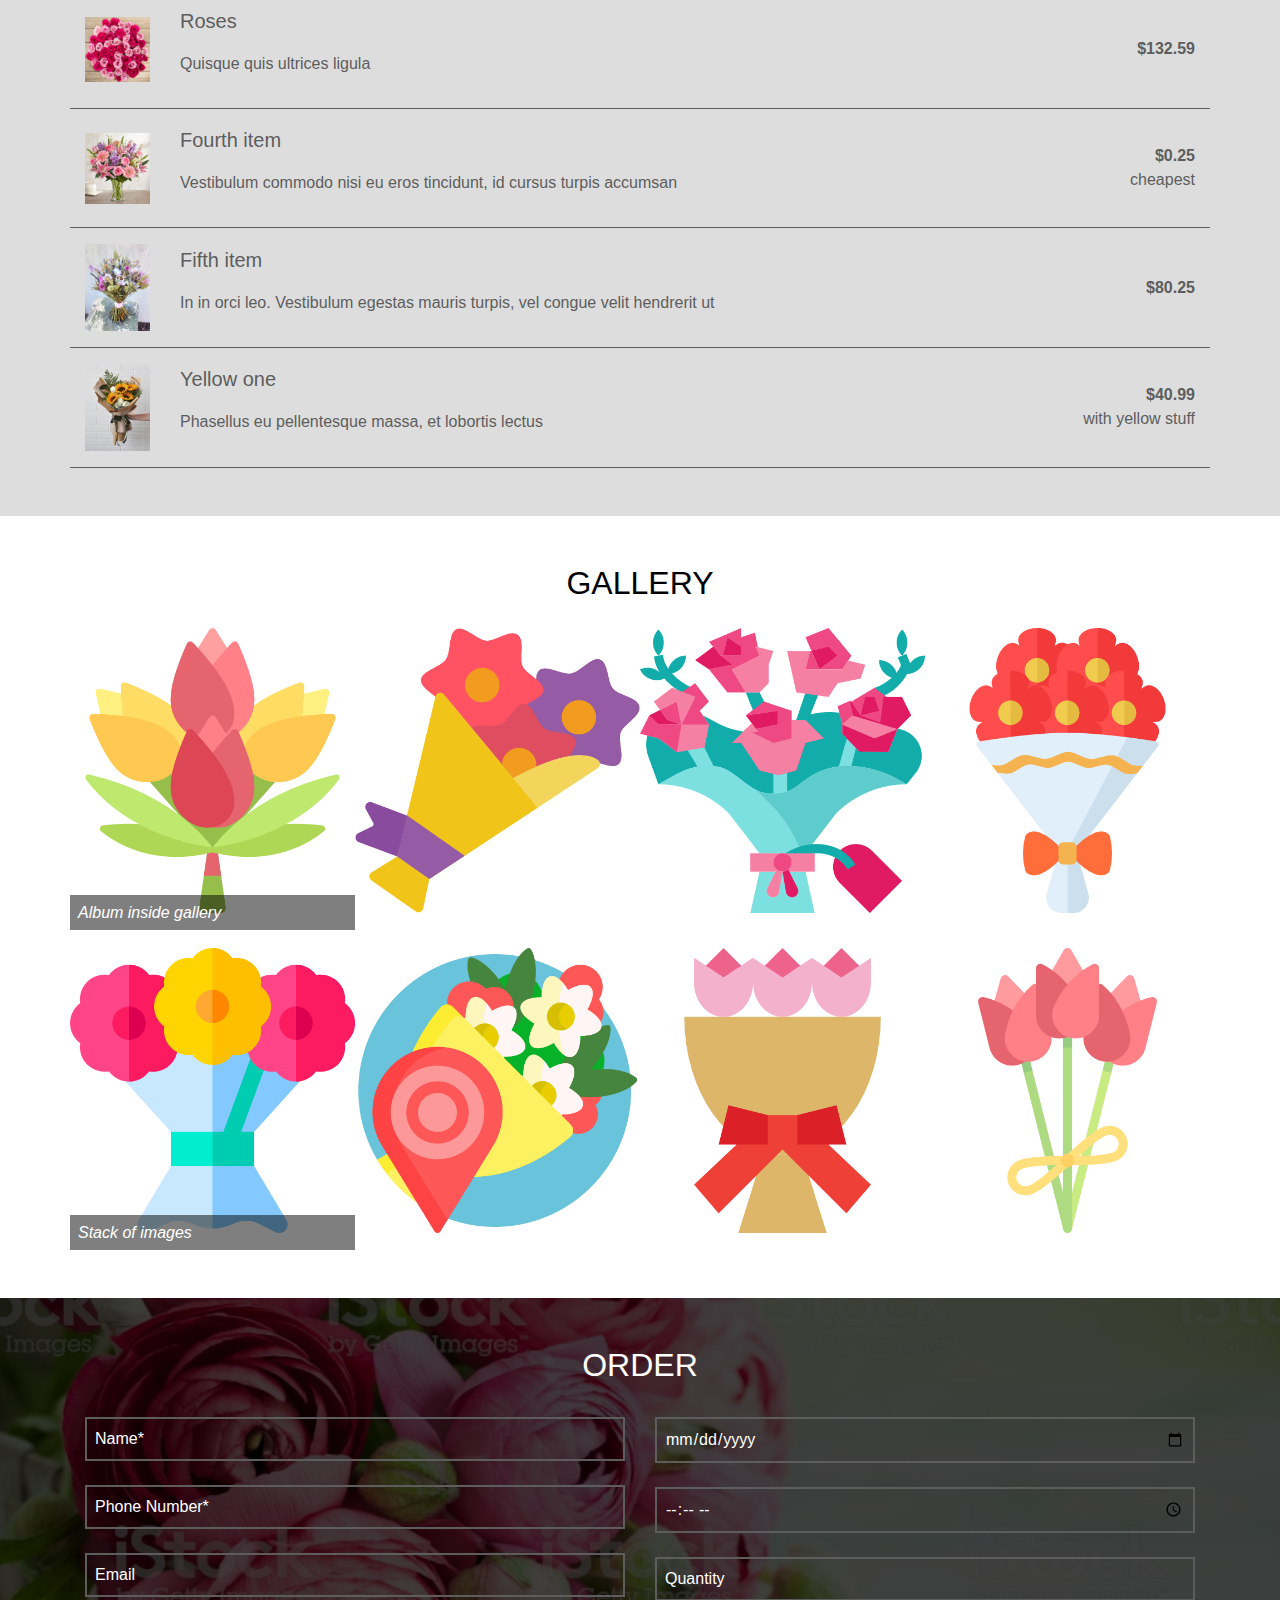
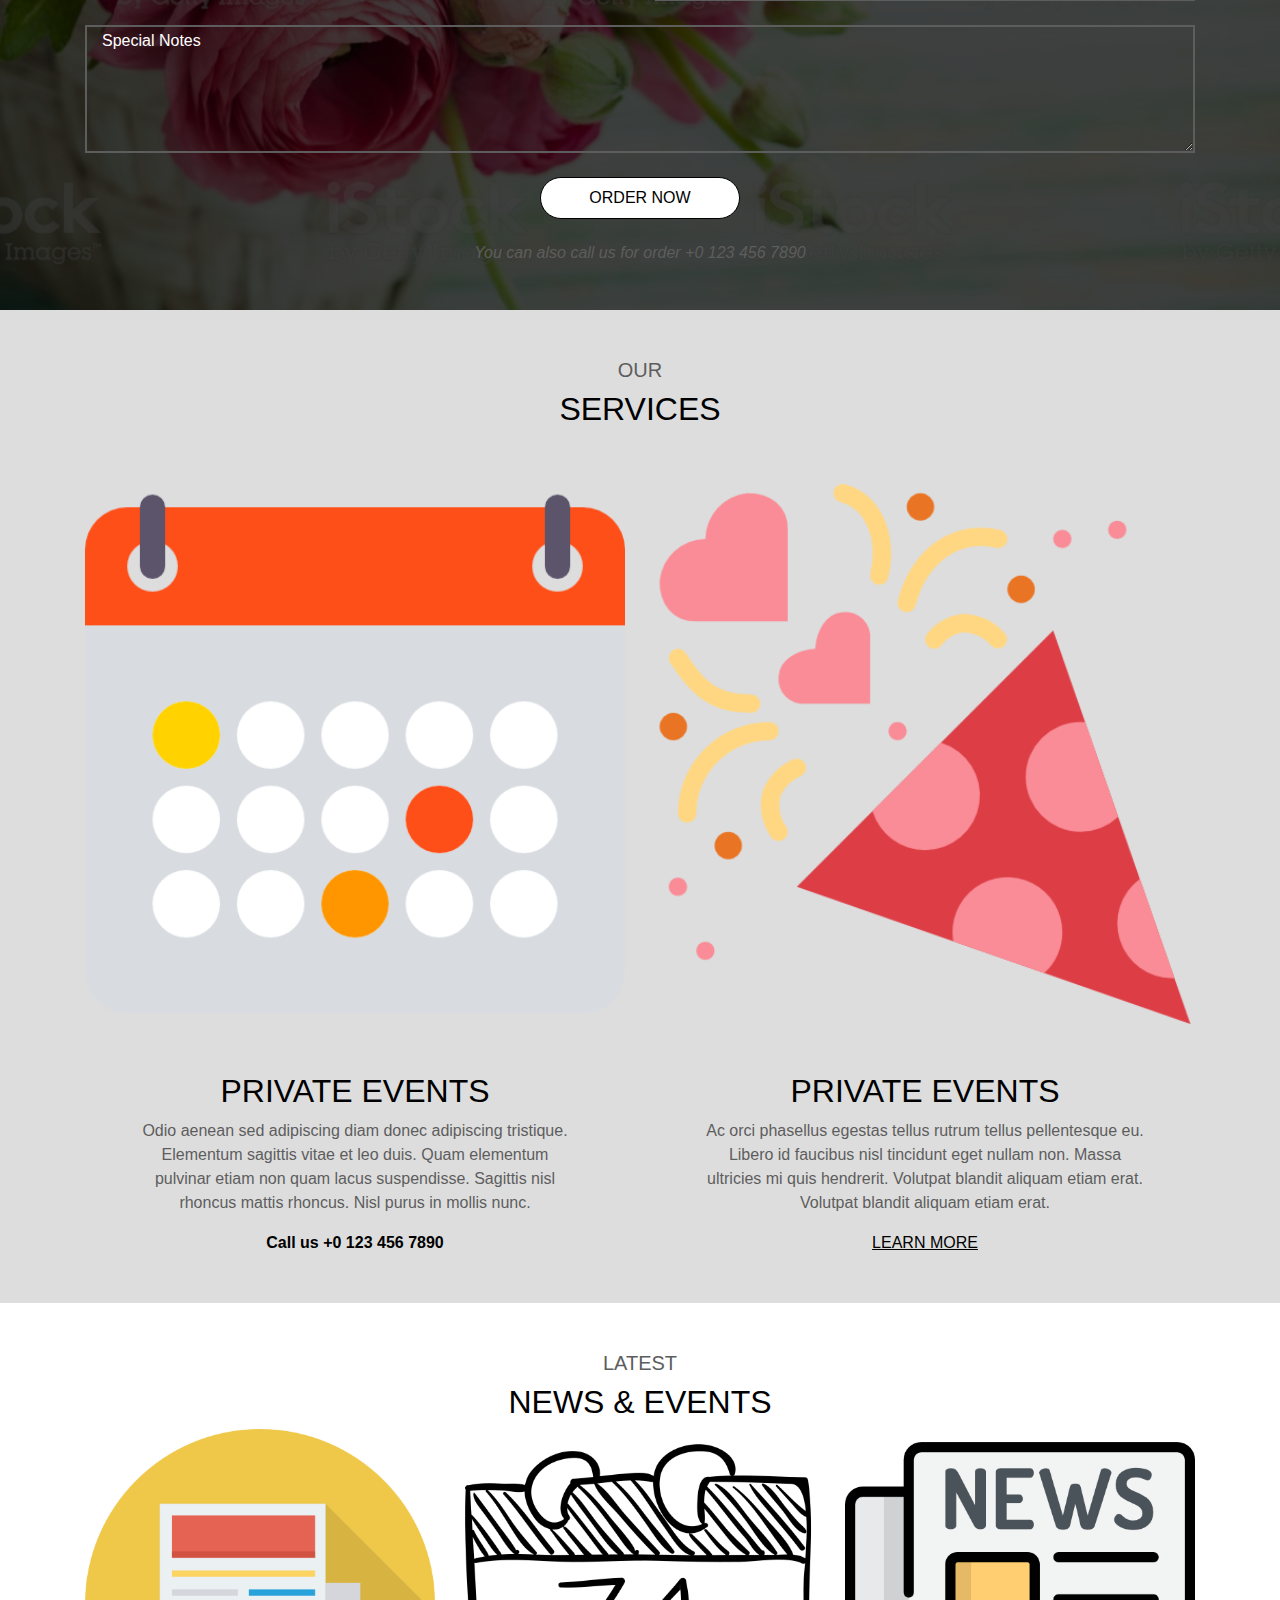
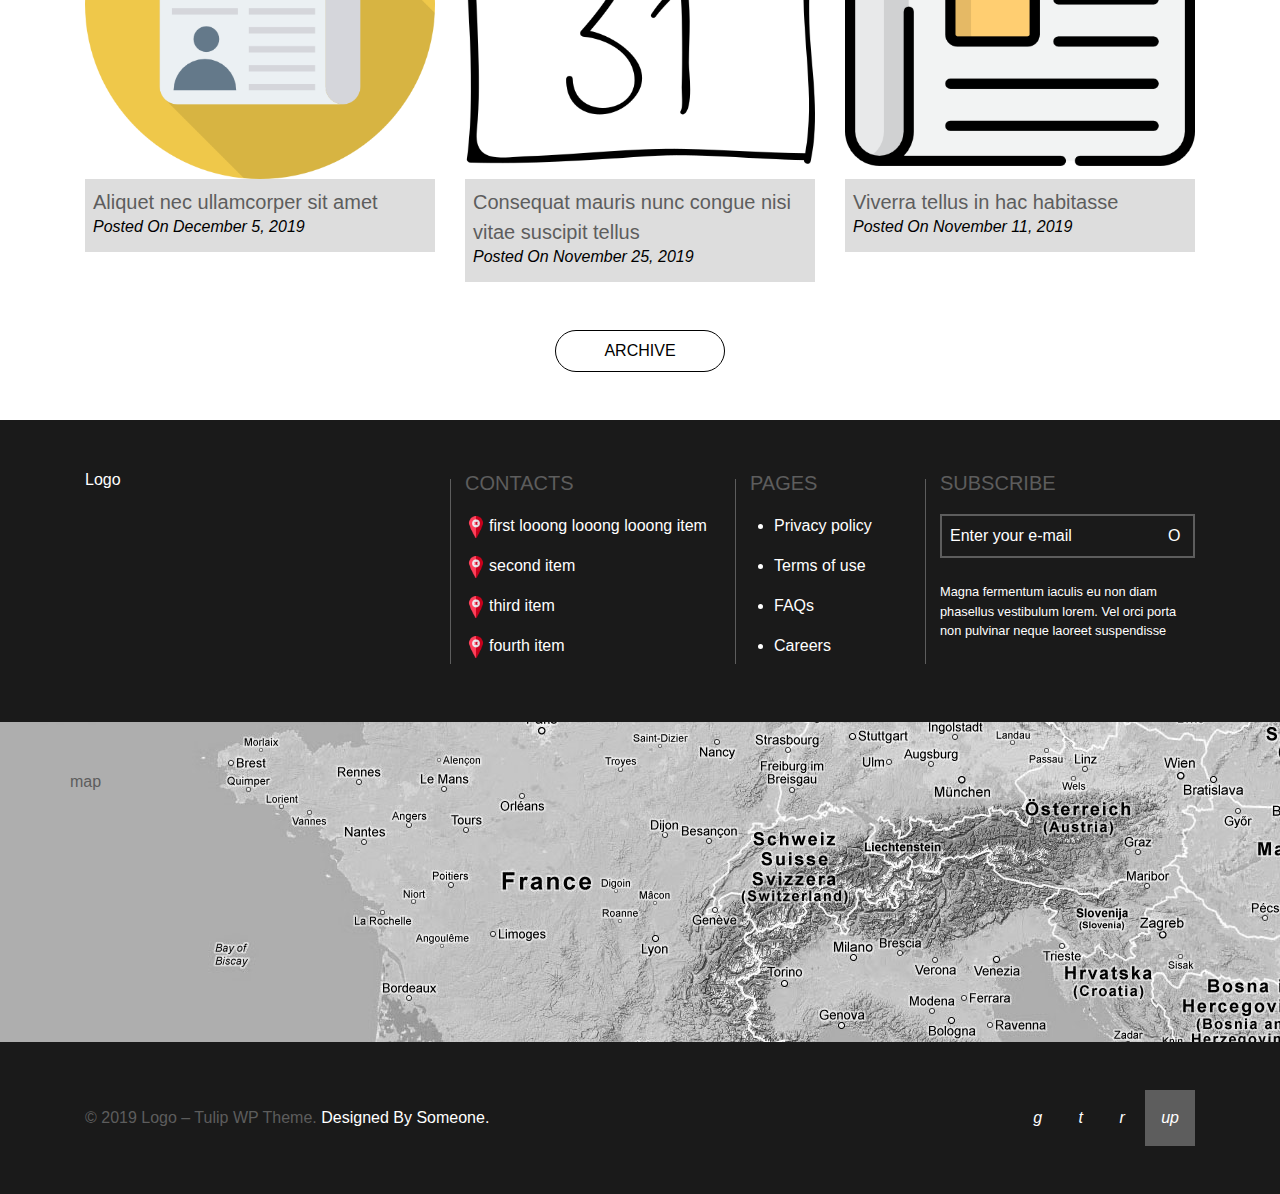
==== commit bc04181c: "modal markup looks like ready" ====
--- a/markup/index.html
+++ b/markup/index.html
@@ -124,9 +124,9 @@
 									<p class="lead">Tulips, type first</p>
 									<p>Aenean at nibh felis</p>
 								</div>
-								<div class="col-2 bbPricesPrice text-right">
-									$25
-									<span class="d-block">etc.</span>
+								<div class="col-2 bbPricesPrice text-right font-weight-bolder">
+									$25																	
+									<span class="d-block font-weight-normal">etc.</span>
 								</div>
 								
 								<a href="#" data-toggle="modal" data-target="#exampleModal" class="itemCover position-absolute w-100 h-100 d-flex justify-content-center align-items-center text-uppercase text-decoration-none font-weight-bolder">
@@ -143,9 +143,9 @@
 									<p class="lead">Tulips, type second</p>
 									<p>Curabitur eget lectus ornare, tincidunt ex sit amet, pharetra dui</p>
 								</div>
-								<div class="col-2 bbPricesPrice text-right">
+								<div class="col-2 bbPricesPrice text-right font-weight-bolder">
 									$25.57
-									<span class="d-block">extra info</span>
+									<span class="d-block font-weight-normal">extra info</span>
 								</div>
 								
 								<a href="#" data-toggle="modal" data-target="#exampleModal" class="itemCover position-absolute w-100 h-100 d-flex justify-content-center align-items-center text-uppercase text-decoration-none font-weight-bolder">
@@ -161,7 +161,7 @@
 									<p class="lead">Roses</p>
 									<p>Quisque quis ultrices ligula</p>
 								</div>
-								<div class="col-2 bbPricesPrice text-right">
+								<div class="col-2 bbPricesPrice text-right font-weight-bolder">
 									$132.59
 								</div>
 								
@@ -178,9 +178,9 @@
 									<p class="lead">Fourth item</p>
 									<p>Vestibulum commodo nisi eu eros tincidunt, id cursus turpis accumsan</p>
 								</div>
-								<div class="col-2 bbPricesPrice text-right">
+								<div class="col-2 bbPricesPrice text-right font-weight-bolder">
 									$0.25
-									<span class="d-block">cheapest</span>
+									<span class="d-block font-weight-normal">cheapest</span>
 								</div>
 								
 								<a href="#" data-toggle="modal" data-target="#exampleModal" class="itemCover position-absolute w-100 h-100 d-flex justify-content-center align-items-center text-uppercase text-decoration-none font-weight-bolder">
@@ -196,7 +196,7 @@
 									<p class="lead">Fifth item</p>
 									<p>In in orci leo. Vestibulum egestas mauris turpis, vel congue velit hendrerit ut</p>
 								</div>
-								<div class="col-2 bbPricesPrice text-right">
+								<div class="col-2 bbPricesPrice text-right font-weight-bolder">
 									$80.25
 								</div>
 								
@@ -213,9 +213,9 @@
 									<p class="lead">Yellow one</p>
 									<p>Phasellus eu pellentesque massa, et lobortis lectus</p>
 								</div>
-								<div class="col-2 bbPricesPrice text-right">
+								<div class="col-2 bbPricesPrice text-right font-weight-bolder">
 									$40.99
-									<span class="d-block">with yellow stuff</span>
+									<span class="d-block font-weight-normal">with yellow stuff</span>
 								</div>
 								
 								<a href="#" data-toggle="modal" data-target="#exampleModal" class="itemCover position-absolute w-100 h-100 d-flex justify-content-center align-items-center text-uppercase text-decoration-none font-weight-bolder">
@@ -235,9 +235,9 @@
 									<p class="lead">Tulips, type first</p>
 									<p>Aenean at nibh felis</p>
 								</div>
-								<div class="col-2 bbPricesPrice text-right">
+								<div class="col-2 bbPricesPrice text-right font-weight-bolder">
 									$25
-									<span class="d-block">etc.</span>
+									<span class="d-block font-weight-normal">etc.</span>
 								</div>
 								
 								<a href="#" data-toggle="modal" data-target="#exampleModal" class="itemCover position-absolute w-100 h-100 d-flex justify-content-center align-items-center text-uppercase text-decoration-none font-weight-bolder">
@@ -254,9 +254,9 @@
 									<p class="lead">Tulips, type second</p>
 									<p>Curabitur eget lectus ornare, tincidunt ex sit amet, pharetra dui</p>
 								</div>
-								<div class="col-2 bbPricesPrice text-right">
+								<div class="col-2 bbPricesPrice text-right font-weight-bolder">
 									$25.57
-									<span class="d-block">extra info</span>
+									<span class="d-block font-weight-normal">extra info</span>
 								</div>
 								
 								<a href="#" data-toggle="modal" data-target="#exampleModal" class="itemCover position-absolute w-100 h-100 d-flex justify-content-center align-items-center text-uppercase text-decoration-none font-weight-bolder">
@@ -275,7 +275,7 @@
 									<p class="lead">Roses</p>
 									<p>Quisque quis ultrices ligula</p>
 								</div>
-								<div class="col-2 bbPricesPrice text-right">
+								<div class="col-2 bbPricesPrice text-right font-weight-bolder">
 									$132.59
 								</div>
 								
@@ -295,9 +295,9 @@
 									<p class="lead">Fourth item</p>
 									<p>Vestibulum commodo nisi eu eros tincidunt, id cursus turpis accumsan</p>
 								</div>
-								<div class="col-2 bbPricesPrice text-right">
+								<div class="col-2 bbPricesPrice text-right font-weight-bolder">
 									$0.25
-									<span class="d-block">cheapest</span>
+									<span class="d-block font-weight-normal">cheapest</span>
 								</div>
 								
 								<a href="#" data-toggle="modal" data-target="#exampleModal" class="itemCover position-absolute w-100 h-100 d-flex justify-content-center align-items-center text-uppercase text-decoration-none font-weight-bolder">
@@ -313,7 +313,7 @@
 									<p class="lead">Fifth item</p>
 									<p>In in orci leo. Vestibulum egestas mauris turpis, vel congue velit hendrerit ut</p>
 								</div>
-								<div class="col-2 bbPricesPrice text-right">
+								<div class="col-2 bbPricesPrice text-right font-weight-bolder">
 									$80.25
 								</div>
 								
@@ -330,9 +330,9 @@
 									<p class="lead">Yellow one</p>
 									<p>Phasellus eu pellentesque massa, et lobortis lectus</p>
 								</div>
-								<div class="col-2 bbPricesPrice text-right">
+								<div class="col-2 bbPricesPrice text-right font-weight-bolder">
 									$40.99
-									<span class="d-block">with yellow stuff</span>
+									<span class="d-block font-weight-normal">with yellow stuff</span>
 								</div>
 								
 								<a href="#" data-toggle="modal" data-target="#exampleModal" class="itemCover position-absolute w-100 h-100 d-flex justify-content-center align-items-center text-uppercase text-decoration-none font-weight-bolder">
@@ -571,21 +571,57 @@
 	
 	
 	<!-- Modal -->
-	<div class="modal fade" id="exampleModal" tabindex="-1" role="dialog" aria-labelledby="exampleModalLabel" aria-hidden="true">
-		<div class="modal-dialog" role="document">
+	<div class="modal fade bd-example-modal-xl" id="exampleModal" tabindex="-1" role="dialog" aria-labelledby="exampleModalLabel" aria-hidden="true">
+		<div class="modal-dialog modal-dialog-centered modal-xl" role="document">
 			<div class="modal-content">
 				<div class="modal-header">
-					<h5 class="modal-title" id="exampleModalLabel">Modal title</h5>
+					<h5 class="modal-title" id="exampleModalLabel">Tulips, type first</h5>
 					<button type="button" class="close" data-dismiss="modal" aria-label="Close">
 						<span aria-hidden="true">&times;</span>
 					</button>
 				</div>
 				<div class="modal-body">
-					...
+					<div class="container-fluid">
+						<div class="row">
+							<p>Eu tincidunt tortor aliquam nulla facilisi cras fermentum. Adipiscing
+							elit pellentesque habitant morbi tristique senectus. Ipsum a arcu cursus
+							vitae congue. Viverra maecenas accumsan lacus vel facilisis volutpat est velit.
+							Tincidunt praesent semper feugiat nibh sed pulvinar. Amet mauris commodo quis
+							imperdiet. Tellus rutrum tellus pellentesque eu tincidunt tortor aliquam nulla.</p>
+							
+							<p>Posuere ac ut consequat semper viverra nam libero. Quam viverra orci sagittis
+							eu volutpat odio facilisis. Est pellentesque elit ullamcorper dignissim cras
+							tincidunt. Curabitur gravida arcu ac tortor dignissim convallis aenean et tortor.
+							A arcu cursus vitae congue mauris rhoncus aenean. Vel orci porta non pulvinar
+							neque. Semper eget duis at tellus at urna condimentum.</p>
+						</div>
+					</div>
 				</div>
 				<div class="modal-footer">
-					<button type="button" class="btn btn-secondary" data-dismiss="modal">Close</button>
-					<button type="button" class="btn btn-primary">Save changes</button>
+					
+					<div class="container-fluid">
+						<div class="row align-items-center">
+						
+							<div class="d-none d-lg-flex col-10">
+								<div class="row justify-content-start">
+									<img class="col-3" src="imgs/prices.jpg">
+									<img class="col-3" src="imgs/prices.jpg">
+									<img class="col-3" src="imgs/prices.jpg">
+								</div>
+							</div>
+						
+							<div class="col-12 col-lg-2 bbPricesPrice font-weight-bolder text-center text-lg-right">
+								$25																	
+								<span class="d-block font-weight-normal">etc.</span>
+							</div>
+							
+							<button type="button" class="close d-block mx-auto d-lg-none" data-dismiss="modal" aria-label="Close">
+								<span aria-hidden="true">&times;</span>
+							</button>
+						
+						</div>
+					</div>
+					
 				</div>
 			</div>
 		</div>
--- a/markup/css/style.css
+++ b/markup/css/style.css
@@ -272,4 +272,7 @@
   #bbFooter .bbFooterCopy span {
     color: #5d5d5d; }
 
+#exampleModal .modal-footer img {
+  cursor: pointer; }
+
 /*# sourceMappingURL=style.css.map */
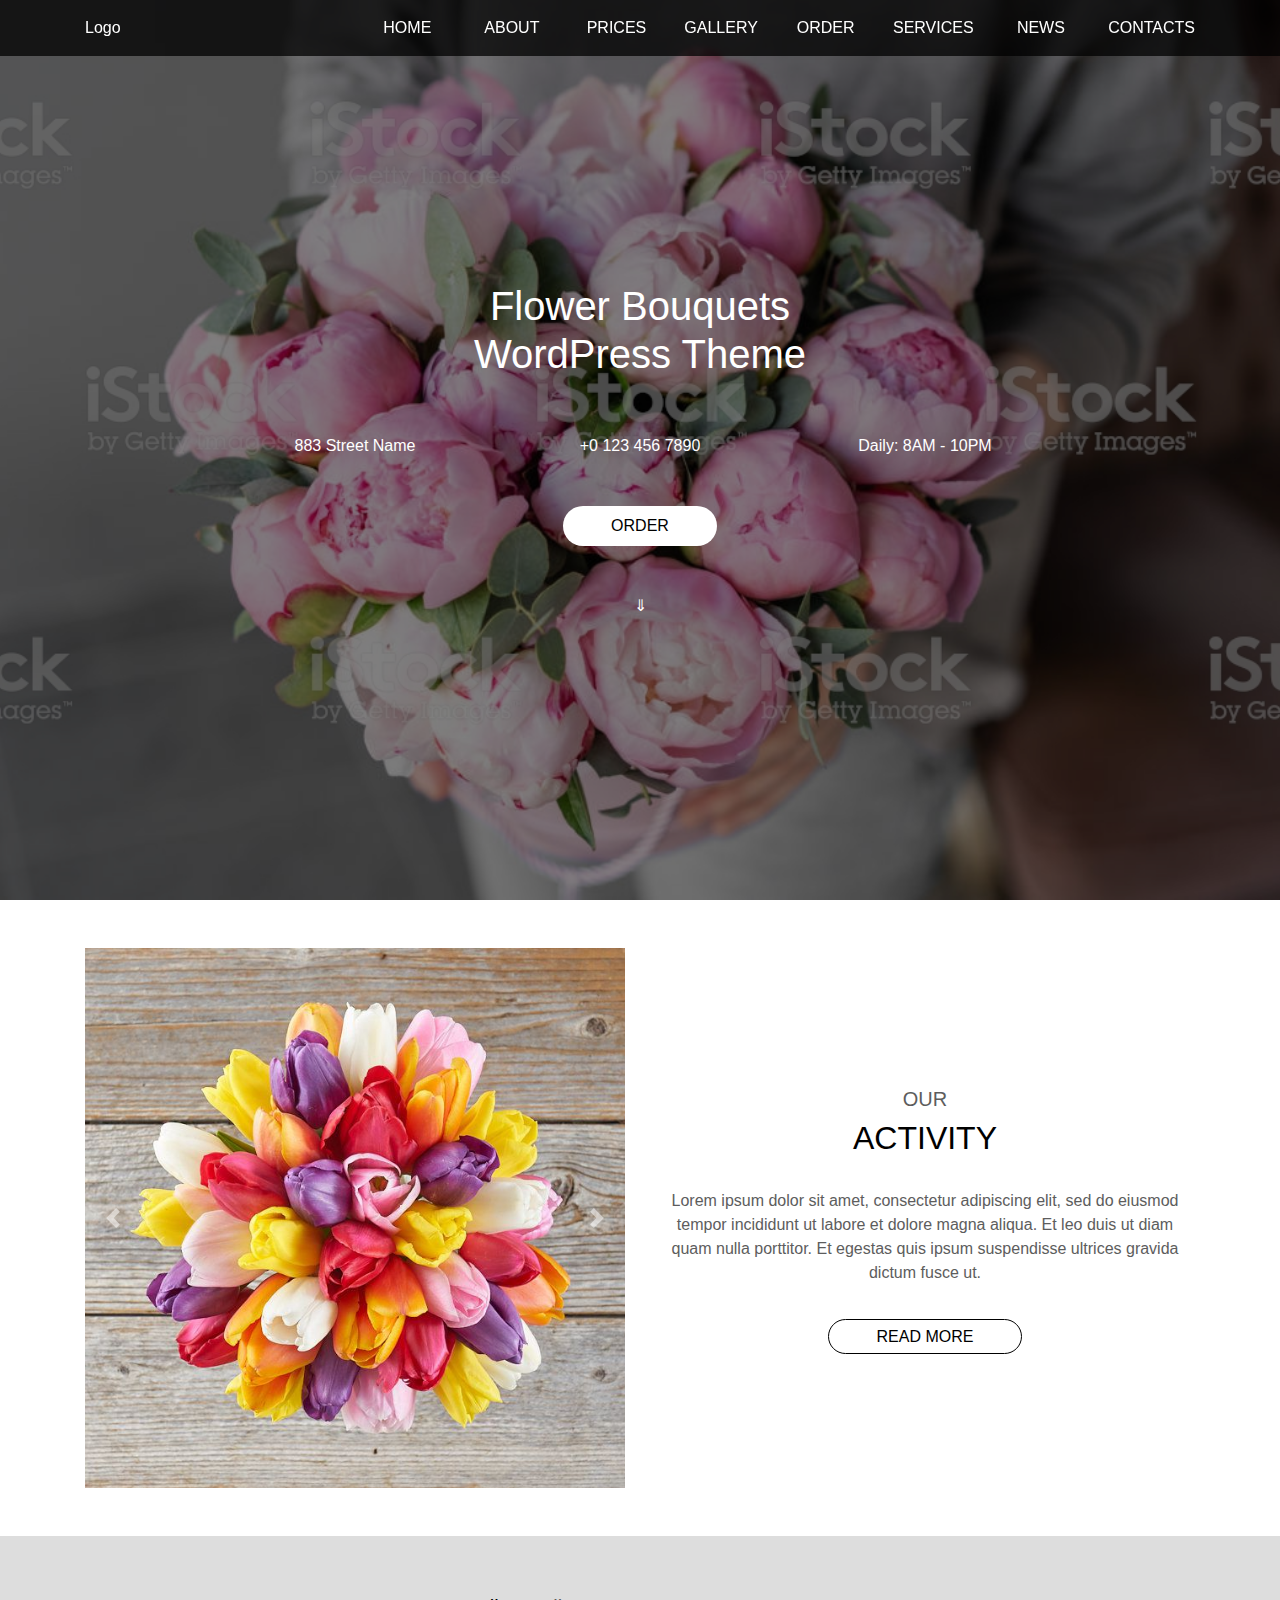
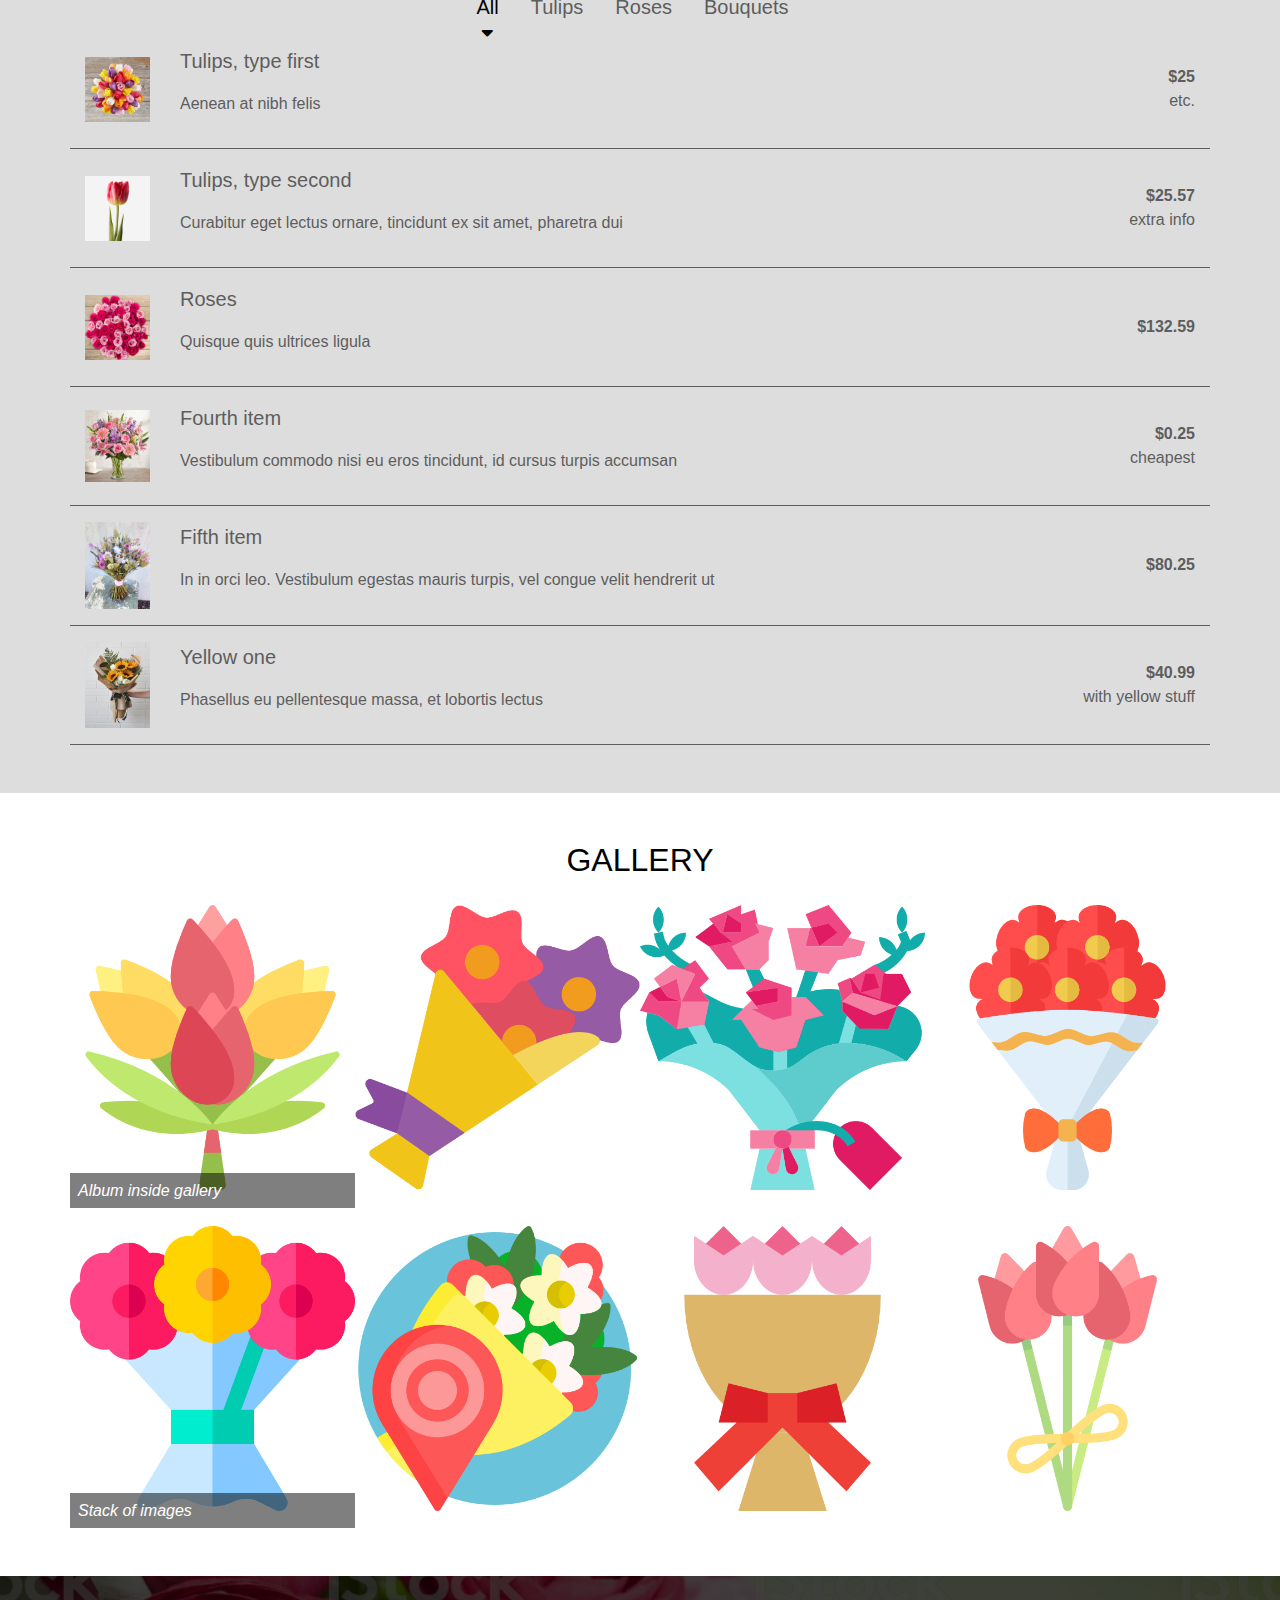
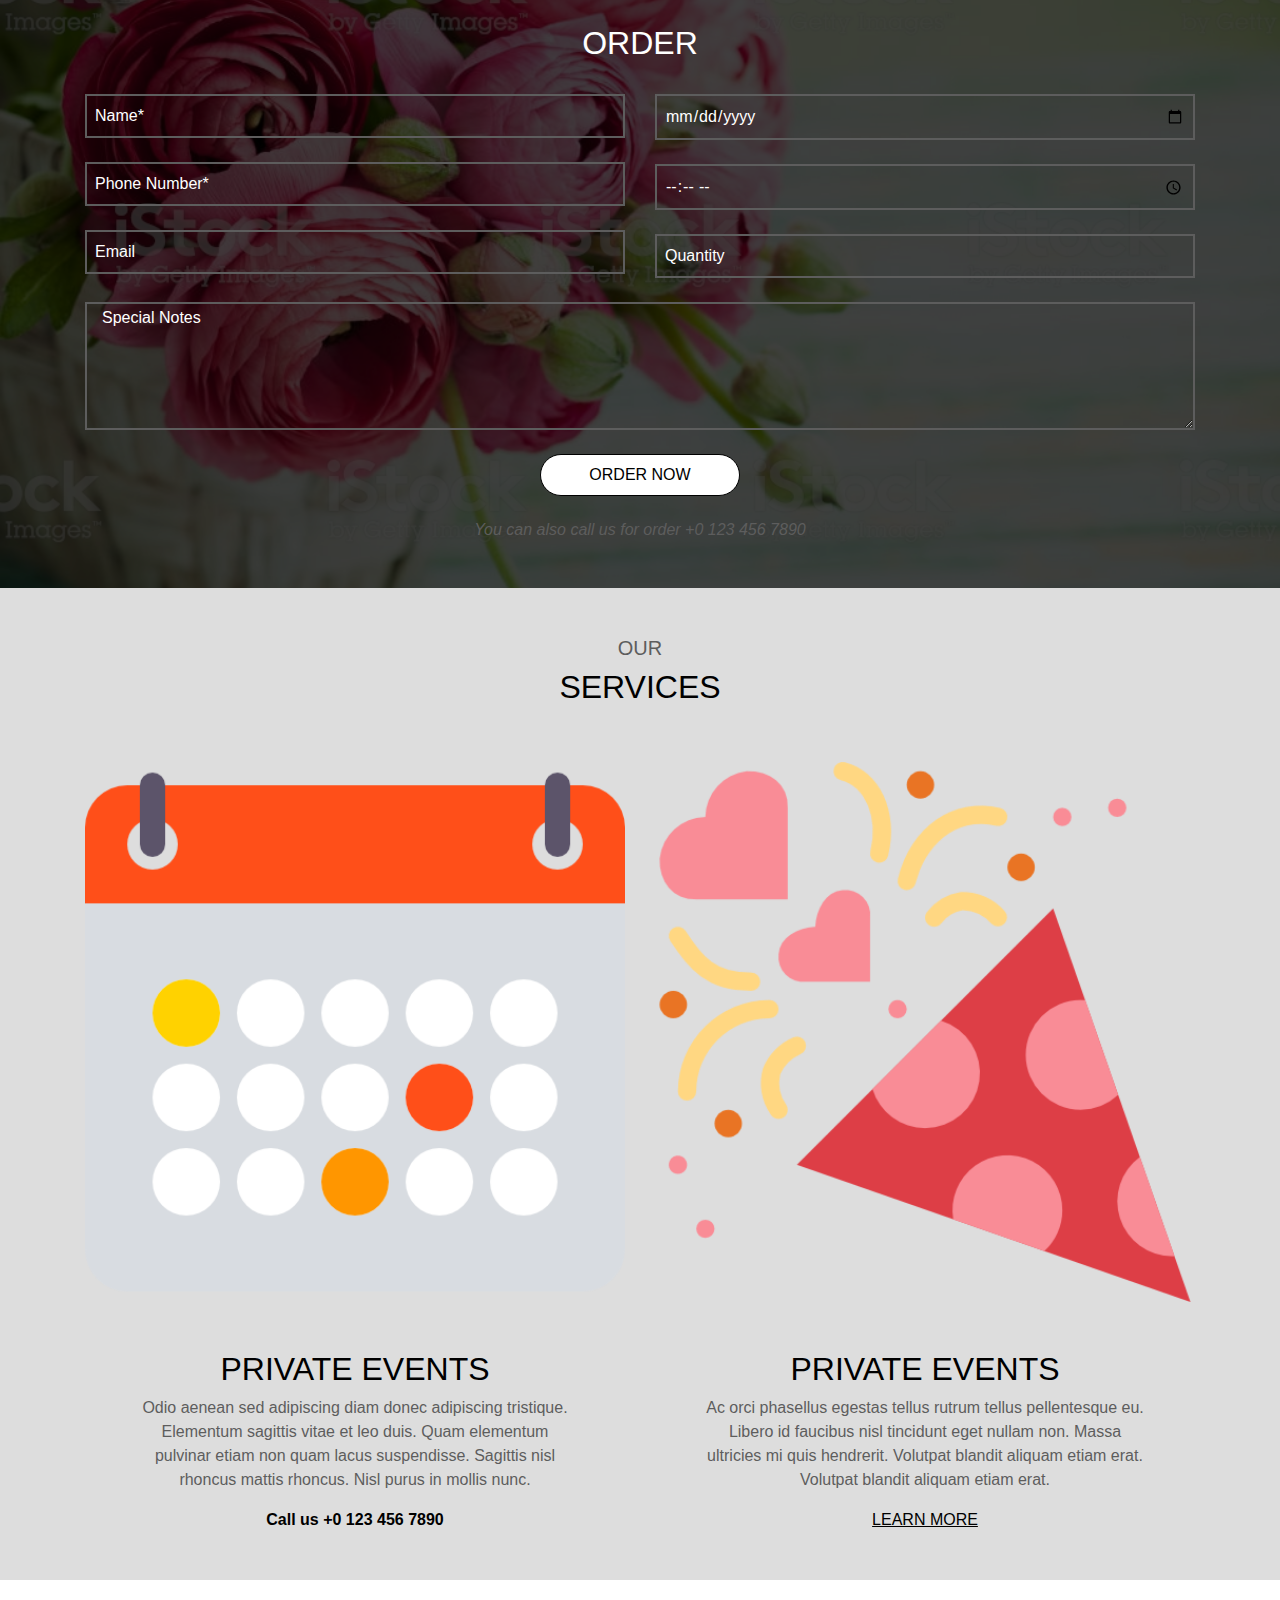
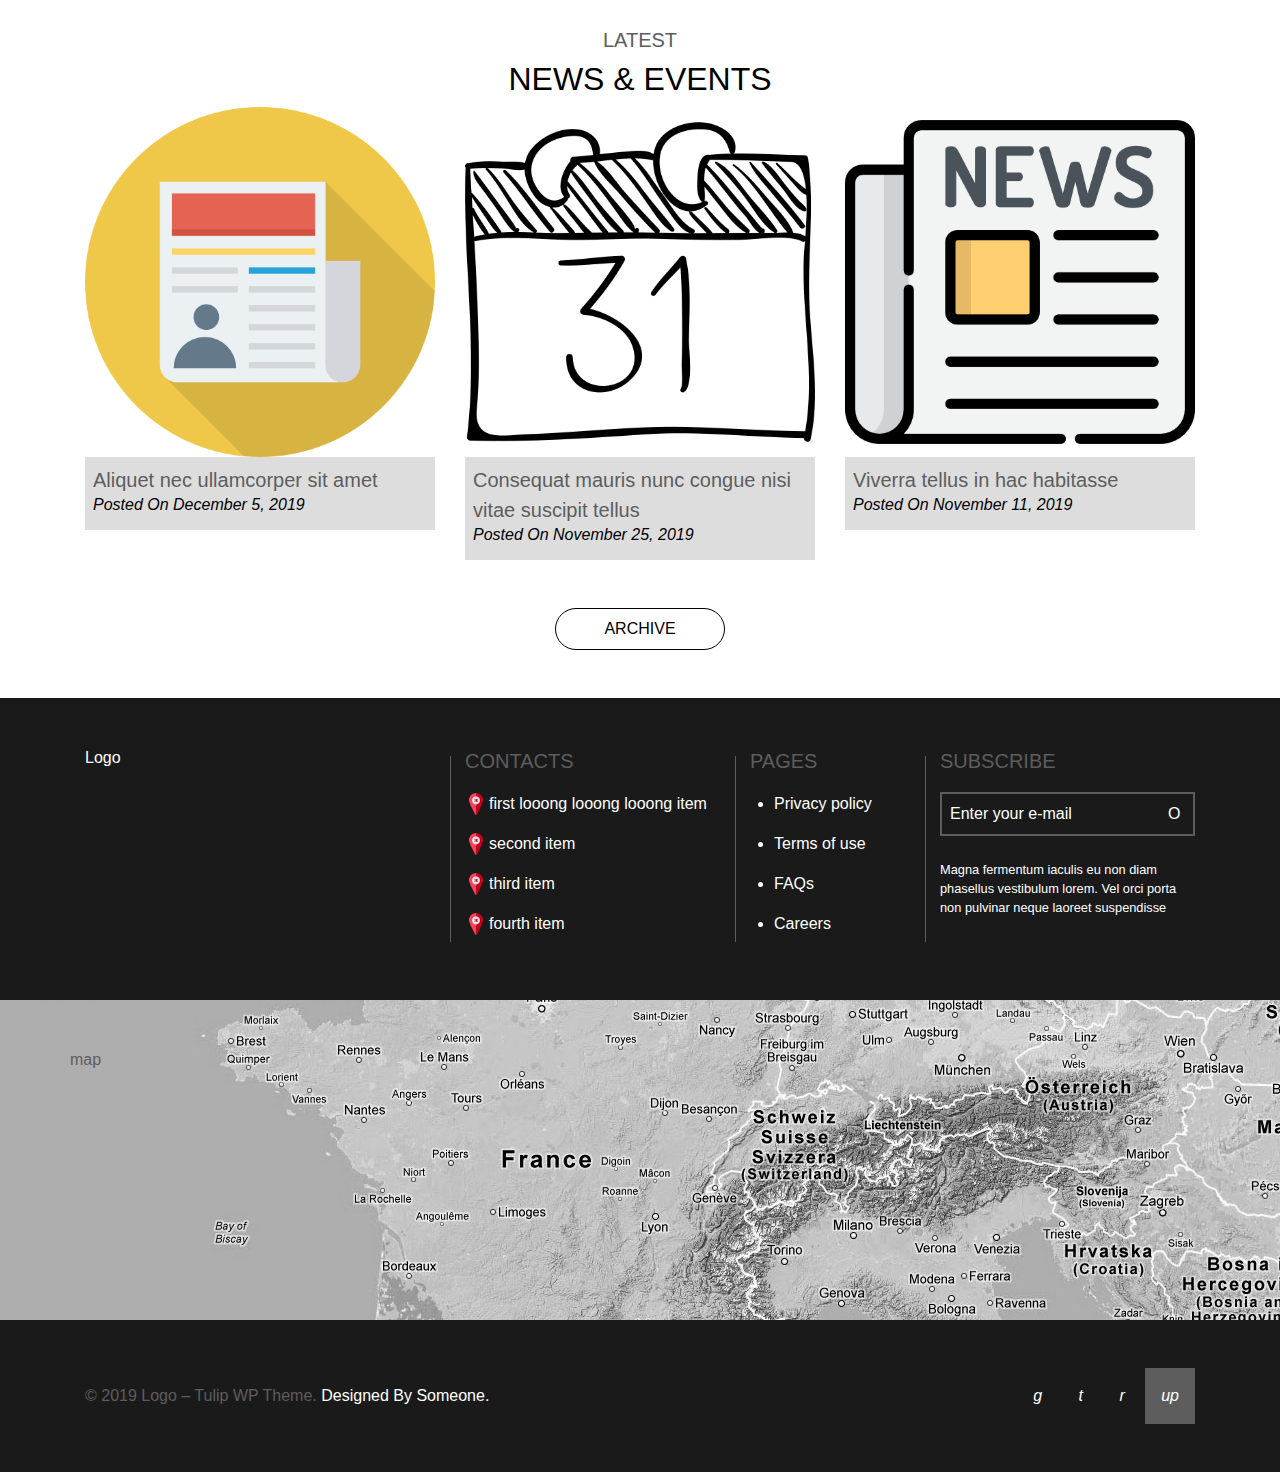
==== commit 4e993fde: "Slide added. BS original." ====
--- a/markup/index.html
+++ b/markup/index.html
@@ -81,10 +81,31 @@
 	<section id="bbAbout" class="container-fluid py-5">
 		<div class="row">
 			<div class="container">
-				<div class="row">
-					<div id="aboutSlider" class="col-xs-12 col-lg-6">
-						about slider
-					</div>
+				<div class="row align-items-center">
+				
+					<div id="aboutSlider" class="col-xs-12 col-lg-6 carousel slide" data-ride="carousel" data-interval="false">						
+						<div class="carousel-inner">
+							<div class="carousel-item active">
+								<img src="imgs/prices.jpg" class="d-block w-100" alt="...">
+							</div>
+							<div class="carousel-item">
+								<img src="imgs/prices1.jpg" class="d-block w-100" alt="...">
+							</div>
+							<div class="carousel-item">
+								<img src="imgs/prices2.jpg" class="d-block w-100" alt="...">
+							</div>
+						</div>
+						<a class="carousel-control-prev" href="#aboutSlider" role="button" data-slide="prev">
+							<span class="carousel-control-prev-icon" aria-hidden="true"></span>
+							<span class="sr-only">Previous</span>
+						</a>
+						<a class="carousel-control-next" href="#aboutSlider" role="button" data-slide="next">
+							<span class="carousel-control-next-icon" aria-hidden="true"></span>
+							<span class="sr-only">Next</span>
+						</a>
+					</div>
+					
+					
 					<article id="aboutDescr" class="col-xs-12 col-lg-6 text-center">
 						<h2 class="text-uppercase"><span class="maidenHeader h5 d-block">our</span>activity</h2>
 						<p class="py-4">
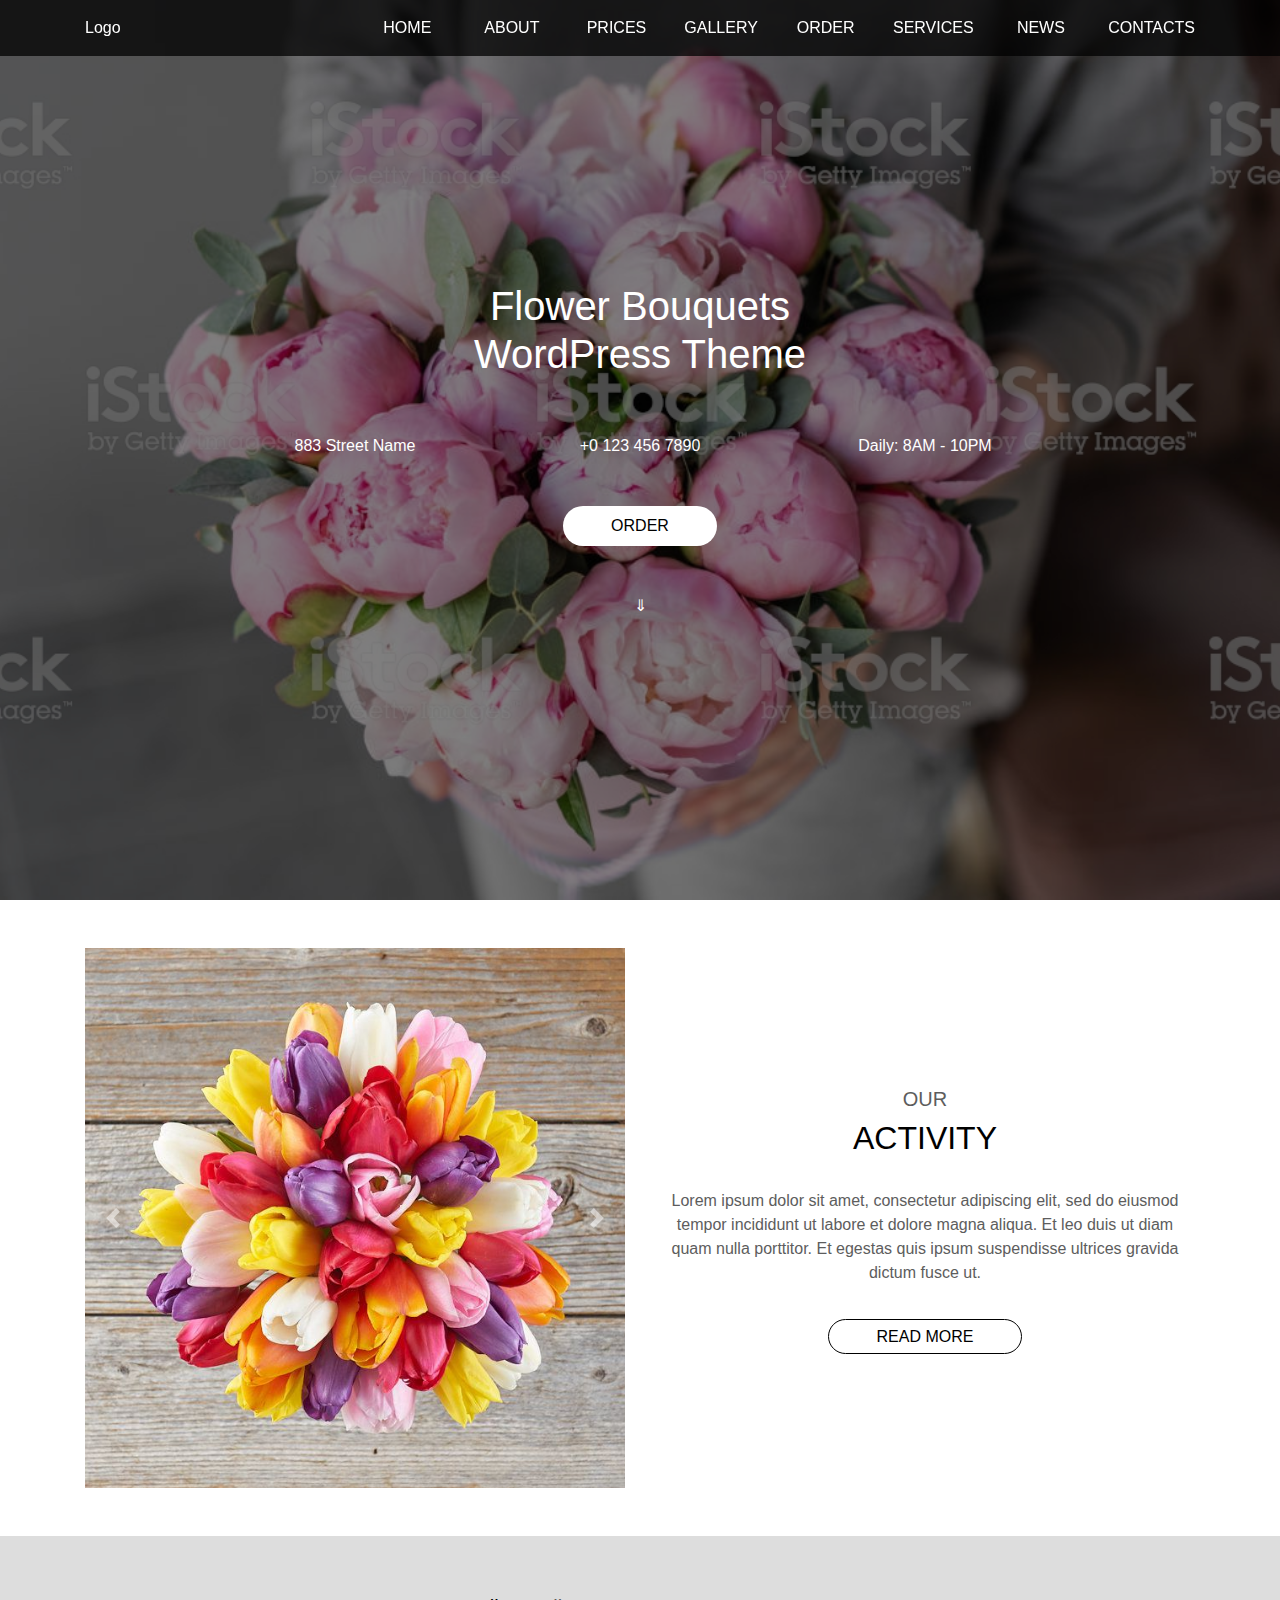
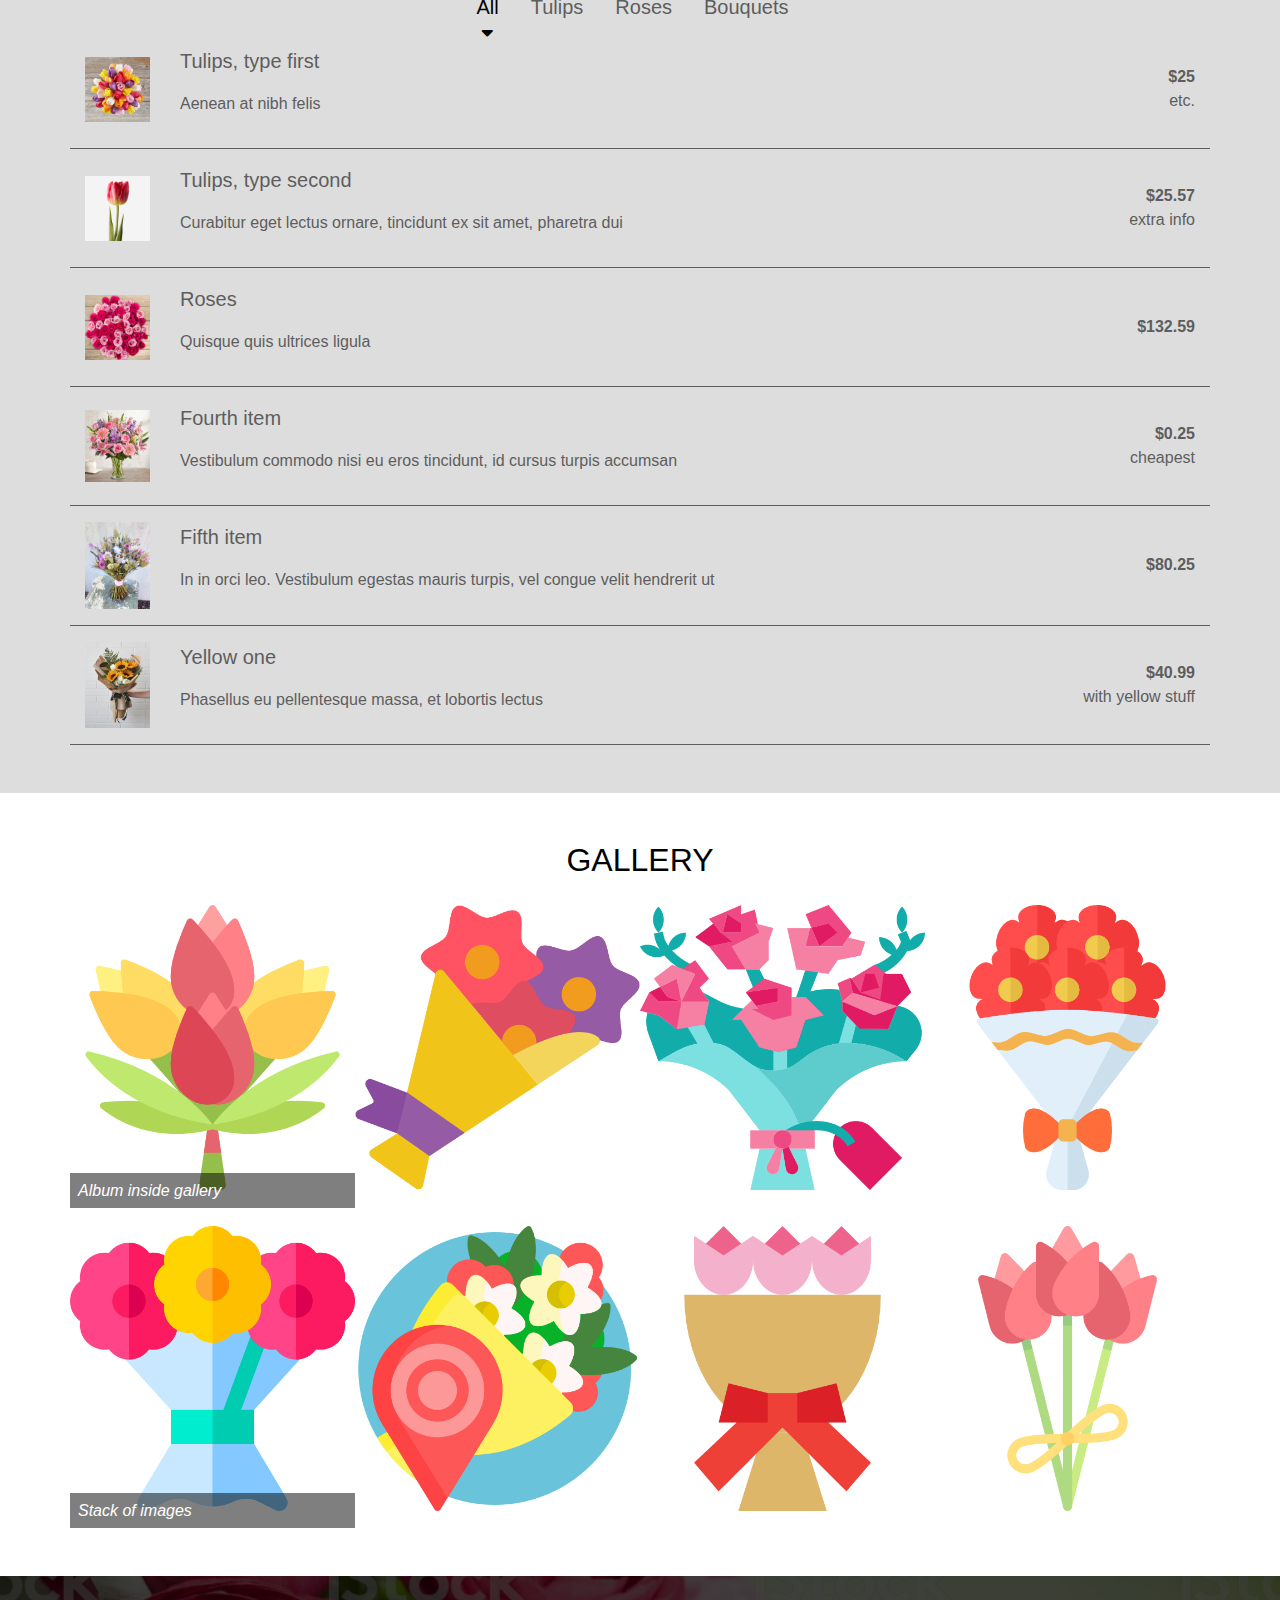
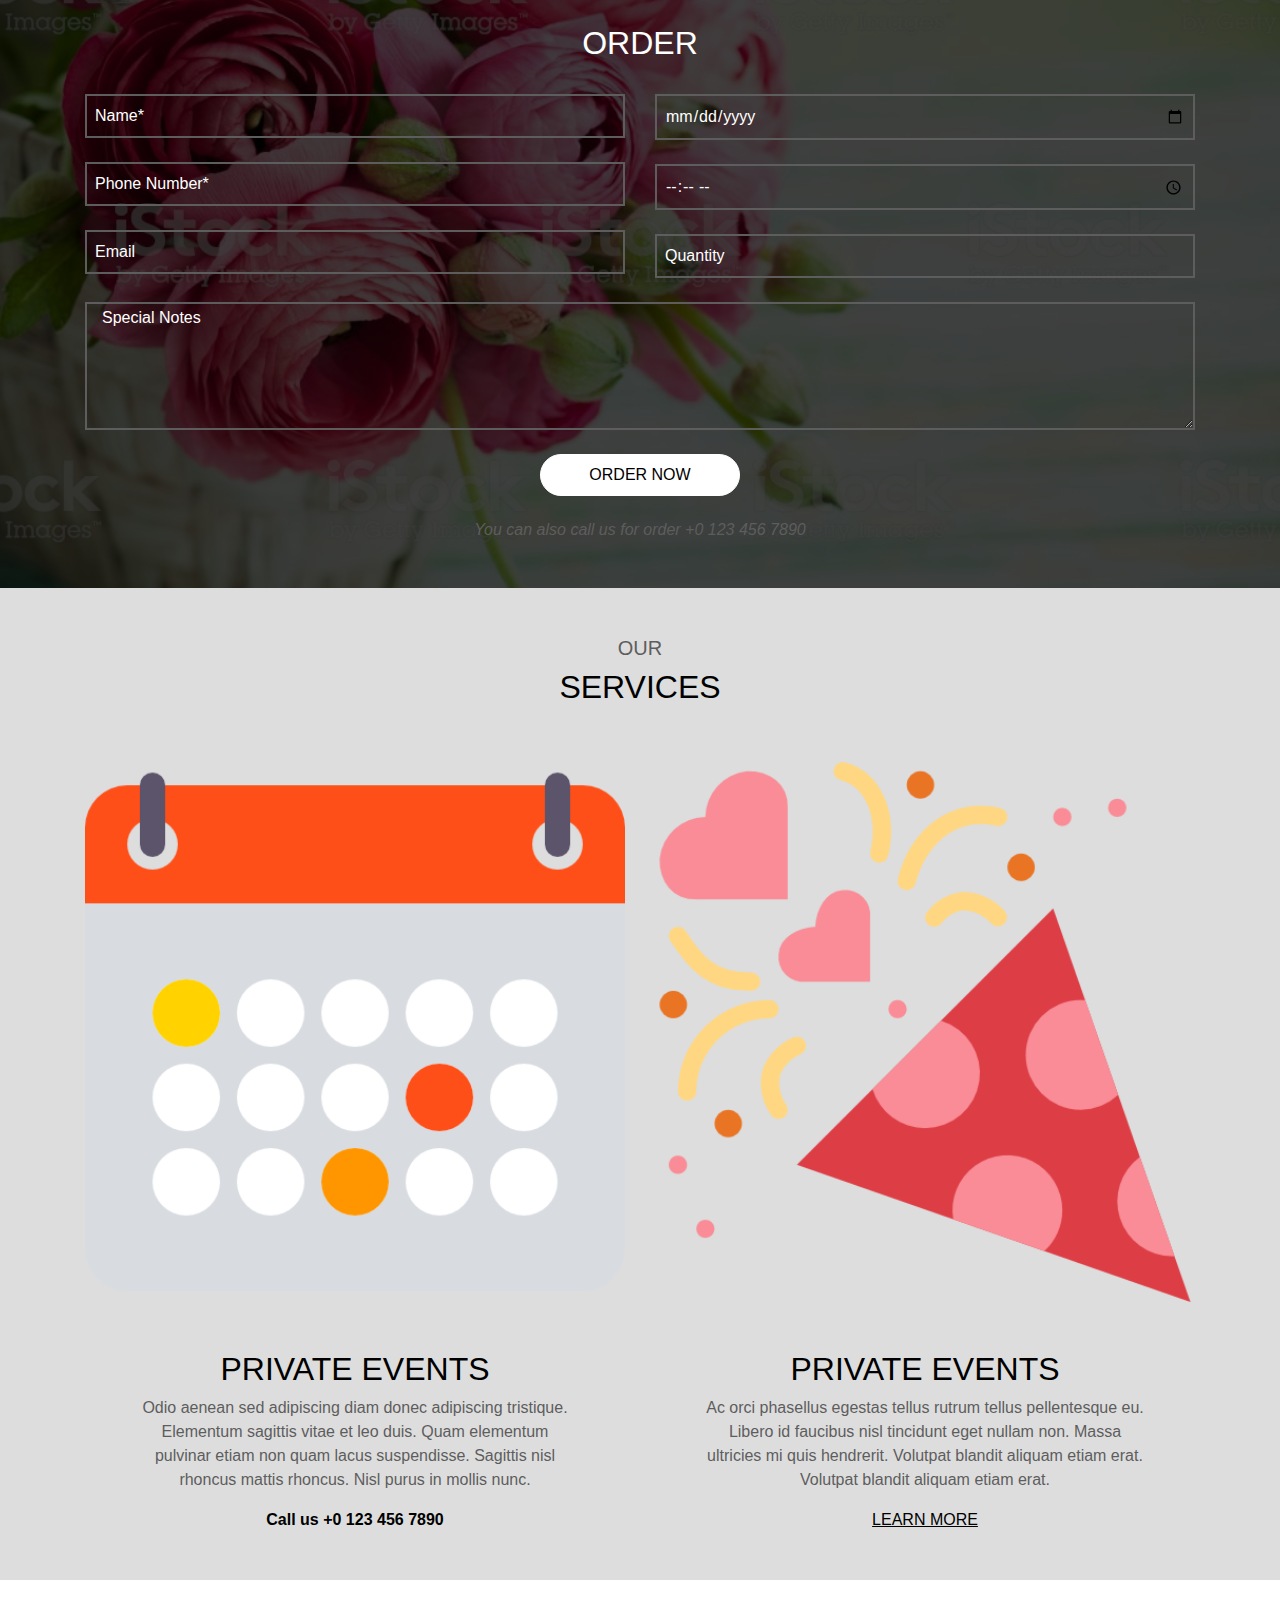
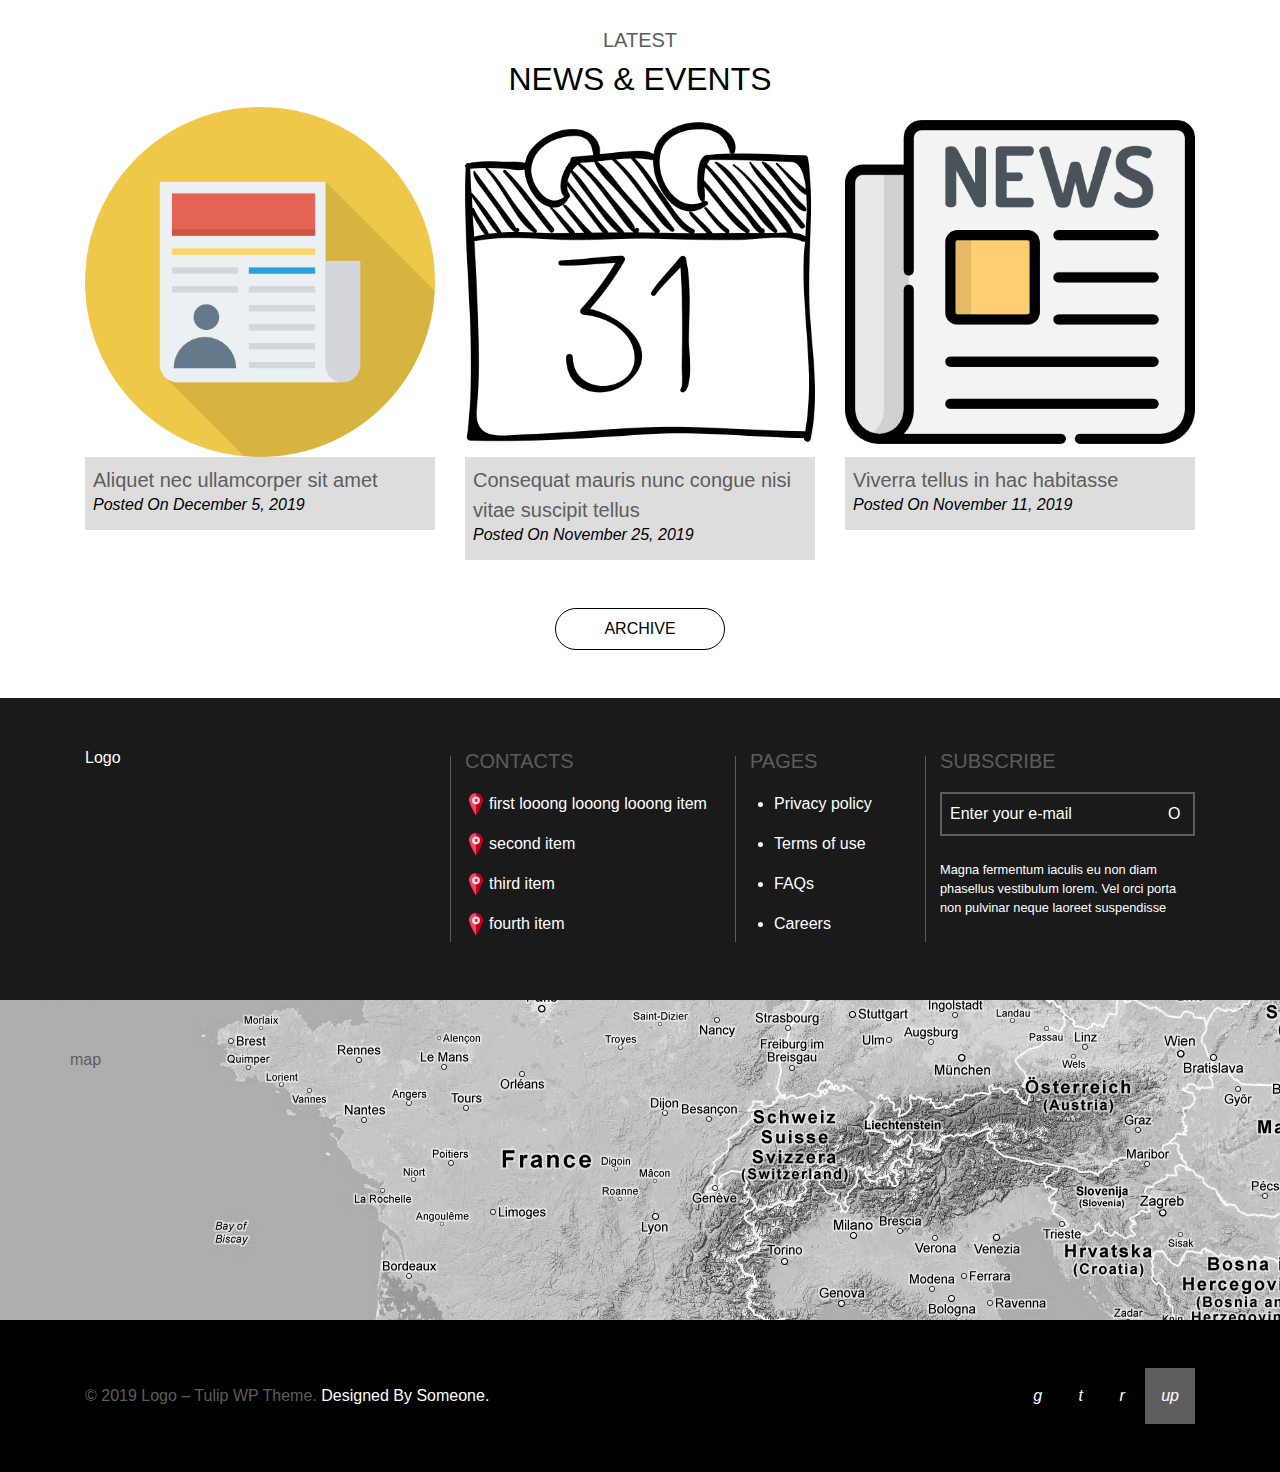
==== commit 4236c720: "Static slider within modal is ready." ====
--- a/markup/index.html
+++ b/markup/index.html
@@ -49,7 +49,7 @@
 					</div>
 					
 					<div id="sandwich" class="col-6 d-lg-none text-right">
-						<span data-layer="outer" class="position-relative">&nbsp;
+						<span id="navXSTrigger" data-layer="outer" class="position-relative">&nbsp;
 							<span data-layer="inner" class="position-absolute"></span>
 						</span>
 					</div>
@@ -150,7 +150,7 @@
 									<span class="d-block font-weight-normal">etc.</span>
 								</div>
 								
-								<a href="#" data-toggle="modal" data-target="#exampleModal" class="itemCover position-absolute w-100 h-100 d-flex justify-content-center align-items-center text-uppercase text-decoration-none font-weight-bolder">
+								<a href="#" data-toggle="modal" data-target="#modalPrices" class="itemCover position-absolute w-100 h-100 d-flex justify-content-center align-items-center text-uppercase text-decoration-none font-weight-bolder">
 									<span>more info ></span>								<!-- TODO: arrowRight icon -->
 								</a>
 								
@@ -169,7 +169,7 @@
 									<span class="d-block font-weight-normal">extra info</span>
 								</div>
 								
-								<a href="#" data-toggle="modal" data-target="#exampleModal" class="itemCover position-absolute w-100 h-100 d-flex justify-content-center align-items-center text-uppercase text-decoration-none font-weight-bolder">
+								<a href="#" data-toggle="modal" data-target="#modalPrices" class="itemCover position-absolute w-100 h-100 d-flex justify-content-center align-items-center text-uppercase text-decoration-none font-weight-bolder">
 									<span>more info ></span>								<!-- TODO: arrowRight icon -->
 								</a>
 							</div>
@@ -186,7 +186,7 @@
 									$132.59
 								</div>
 								
-								<a href="#" data-toggle="modal" data-target="#exampleModal" class="itemCover position-absolute w-100 h-100 d-flex justify-content-center align-items-center text-uppercase text-decoration-none font-weight-bolder">
+								<a href="#" data-toggle="modal" data-target="#modalPrices" class="itemCover position-absolute w-100 h-100 d-flex justify-content-center align-items-center text-uppercase text-decoration-none font-weight-bolder">
 									<span>more info ></span>								<!-- TODO: arrowRight icon -->
 								</a>
 							</div>
@@ -204,7 +204,7 @@
 									<span class="d-block font-weight-normal">cheapest</span>
 								</div>
 								
-								<a href="#" data-toggle="modal" data-target="#exampleModal" class="itemCover position-absolute w-100 h-100 d-flex justify-content-center align-items-center text-uppercase text-decoration-none font-weight-bolder">
+								<a href="#" data-toggle="modal" data-target="#modalPrices" class="itemCover position-absolute w-100 h-100 d-flex justify-content-center align-items-center text-uppercase text-decoration-none font-weight-bolder">
 									<span>more info ></span>								<!-- TODO: arrowRight icon -->
 								</a>
 							</div>
@@ -221,7 +221,7 @@
 									$80.25
 								</div>
 								
-								<a href="#" data-toggle="modal" data-target="#exampleModal" class="itemCover position-absolute w-100 h-100 d-flex justify-content-center align-items-center text-uppercase text-decoration-none font-weight-bolder">
+								<a href="#" data-toggle="modal" data-target="#modalPrices" class="itemCover position-absolute w-100 h-100 d-flex justify-content-center align-items-center text-uppercase text-decoration-none font-weight-bolder">
 									<span>more info ></span>								<!-- TODO: arrowRight icon -->
 								</a>
 							</div>
@@ -239,7 +239,7 @@
 									<span class="d-block font-weight-normal">with yellow stuff</span>
 								</div>
 								
-								<a href="#" data-toggle="modal" data-target="#exampleModal" class="itemCover position-absolute w-100 h-100 d-flex justify-content-center align-items-center text-uppercase text-decoration-none font-weight-bolder">
+								<a href="#" data-toggle="modal" data-target="#modalPrices" class="itemCover position-absolute w-100 h-100 d-flex justify-content-center align-items-center text-uppercase text-decoration-none font-weight-bolder">
 									<span>more info ></span>								<!-- TODO: arrowRight icon -->
 								</a>
 							</div>
@@ -261,7 +261,7 @@
 									<span class="d-block font-weight-normal">etc.</span>
 								</div>
 								
-								<a href="#" data-toggle="modal" data-target="#exampleModal" class="itemCover position-absolute w-100 h-100 d-flex justify-content-center align-items-center text-uppercase text-decoration-none font-weight-bolder">
+								<a href="#" data-toggle="modal" data-target="#modalPrices" class="itemCover position-absolute w-100 h-100 d-flex justify-content-center align-items-center text-uppercase text-decoration-none font-weight-bolder">
 									<span>more info ></span>								<!-- TODO: arrowRight icon -->
 								</a>
 								
@@ -280,7 +280,7 @@
 									<span class="d-block font-weight-normal">extra info</span>
 								</div>
 								
-								<a href="#" data-toggle="modal" data-target="#exampleModal" class="itemCover position-absolute w-100 h-100 d-flex justify-content-center align-items-center text-uppercase text-decoration-none font-weight-bolder">
+								<a href="#" data-toggle="modal" data-target="#modalPrices" class="itemCover position-absolute w-100 h-100 d-flex justify-content-center align-items-center text-uppercase text-decoration-none font-weight-bolder">
 									<span>more info ></span>								<!-- TODO: arrowRight icon -->
 								</a>
 							</div>
@@ -300,7 +300,7 @@
 									$132.59
 								</div>
 								
-								<a href="#" data-toggle="modal" data-target="#exampleModal" class="itemCover position-absolute w-100 h-100 d-flex justify-content-center align-items-center text-uppercase text-decoration-none font-weight-bolder">
+								<a href="#" data-toggle="modal" data-target="#modalPrices" class="itemCover position-absolute w-100 h-100 d-flex justify-content-center align-items-center text-uppercase text-decoration-none font-weight-bolder">
 									<span>more info ></span>								<!-- TODO: arrowRight icon -->
 								</a>
 							</div>
@@ -321,7 +321,7 @@
 									<span class="d-block font-weight-normal">cheapest</span>
 								</div>
 								
-								<a href="#" data-toggle="modal" data-target="#exampleModal" class="itemCover position-absolute w-100 h-100 d-flex justify-content-center align-items-center text-uppercase text-decoration-none font-weight-bolder">
+								<a href="#" data-toggle="modal" data-target="#modalPrices" class="itemCover position-absolute w-100 h-100 d-flex justify-content-center align-items-center text-uppercase text-decoration-none font-weight-bolder">
 									<span>more info ></span>								<!-- TODO: arrowRight icon -->
 								</a>
 							</div>
@@ -338,7 +338,7 @@
 									$80.25
 								</div>
 								
-								<a href="#" data-toggle="modal" data-target="#exampleModal" class="itemCover position-absolute w-100 h-100 d-flex justify-content-center align-items-center text-uppercase text-decoration-none font-weight-bolder">
+								<a href="#" data-toggle="modal" data-target="#modalPrices" class="itemCover position-absolute w-100 h-100 d-flex justify-content-center align-items-center text-uppercase text-decoration-none font-weight-bolder">
 									<span>more info ></span>								<!-- TODO: arrowRight icon -->
 								</a>
 							</div>
@@ -356,7 +356,7 @@
 									<span class="d-block font-weight-normal">with yellow stuff</span>
 								</div>
 								
-								<a href="#" data-toggle="modal" data-target="#exampleModal" class="itemCover position-absolute w-100 h-100 d-flex justify-content-center align-items-center text-uppercase text-decoration-none font-weight-bolder">
+								<a href="#" data-toggle="modal" data-target="#modalPrices" class="itemCover position-absolute w-100 h-100 d-flex justify-content-center align-items-center text-uppercase text-decoration-none font-weight-bolder">
 									<span>more info ></span>								<!-- TODO: arrowRight icon -->
 								</a>
 							</div>
@@ -371,20 +371,20 @@
 	<section id="bbGallery" class="container-fluid py-5">
 		<div class="row">
 			<div class="container">
-				<div class="row">
+				<div class="row"  data-toggle="modal" data-target="#modalGallery">
 					<h2 class="col-12 text-uppercase text-center">Gallery</h2>
 					<div class="col-12 col-lg-3 order-1 order-lg-1 px-0 position-relative gallItemExtended" style="background-image: url('imgs/bouquet.png');">
 						<h6 class="font-italic p-2 m-0">Album inside gallery</h6>
 					</div>
-					<div class="col-6 col-lg-3 order-3 order-lg-2 position-relative gallItemRegular" style="background-image: url('imgs/bouquet1.png');"></div>
-					<div class="col-6 col-lg-3 order-4 order-lg-3 position-relative gallItemRegular" style="background-image: url('imgs/bouquet2.png');"></div>
-					<div class="col-6 col-lg-3 order-5 order-lg-4 position-relative gallItemRegular" style="background-image: url('imgs/bouquet3.png');"></div>
+					<div class="col-6 col-lg-3 order-3 order-lg-2 position-relative gallItemRegular" data-target="#carouselGallery" data-slide-to="0" style="background-image: url('imgs/bouquet1.png');"></div>
+					<div class="col-6 col-lg-3 order-4 order-lg-3 position-relative gallItemRegular" data-target="#carouselGallery" data-slide-to="1" style="background-image: url('imgs/bouquet2.png');"></div>
+					<div class="col-6 col-lg-3 order-5 order-lg-4 position-relative gallItemRegular" data-target="#carouselGallery" data-slide-to="2" style="background-image: url('imgs/bouquet3.png');"></div>
 					<div class="col-12 col-lg-3 order-2 order-lg-5 px-0 position-relative gallItemExtended" style="background-image: url('imgs/bouquet4.png');">
 						<h6 class="font-italic p-2 m-0">Stack of images</h6>
 					</div>
-					<div class="col-6 col-lg-3 order-6 order-lg-6 position-relative gallItemRegular" style="background-image: url('imgs/bouquet5.png');"></div>
-					<div class="col-6 col-lg-3 order-7 order-lg-7 position-relative gallItemRegular" style="background-image: url('imgs/bouquet6.png');"></div>
-					<div class="col-6 col-lg-3 order-8 order-lg-8 position-relative gallItemRegular" style="background-image: url('imgs/bouquet7.png');"></div>
+					<div class="col-6 col-lg-3 order-6 order-lg-6 position-relative gallItemRegular" data-target="#carouselGallery" data-slide-to="3" style="background-image: url('imgs/bouquet5.png');"></div>
+					<div class="col-6 col-lg-3 order-7 order-lg-7 position-relative gallItemRegular" data-target="#carouselGallery" data-slide-to="4" style="background-image: url('imgs/bouquet6.png');"></div>
+					<div class="col-6 col-lg-3 order-8 order-lg-8 position-relative gallItemRegular" data-target="#carouselGallery" data-slide-to="5" style="background-image: url('imgs/bouquet7.png');"></div>
 				</div>
 			</div>
 		</div>
@@ -577,26 +577,26 @@
 		</div>
 	</footer>
 
-	<nav id="navXS" class="container-fluid position-absolute">
+	<nav id="navXS" class="container-fluid position-fixed">
 		<div class="row vh-100 align-items-center pt-5">
-			<a href="#" id="home" class="col-12 d-block h1 text-center text-capitalize text-decoration-none">Home</a>
-			<a href="#" id="about" class="col-12 d-block h1 text-center text-capitalize text-decoration-none">About</a>
-			<a href="#" id="prices" class="col-12 d-block h1 text-center text-capitalize text-decoration-none">prices</a>
-			<a href="#" id="gallery" class="col-12 d-block h1 text-center text-capitalize text-decoration-none">gallery</a>
-			<a href="#" id="order" class="col-12 d-block h1 text-center text-capitalize text-decoration-none">order</a>
-			<a href="#" id="services" class="col-12 d-block h1 text-center text-capitalize text-decoration-none">services</a>
-			<a href="#" id="news" class="col-12 d-block h1 text-center text-capitalize text-decoration-none">news</a>
-			<a href="#" id="contacts" class="col-12 d-block h1 text-center text-capitalize text-decoration-none">contacts</a>
+			<a href="#bbHome" id="home" class="col-12 d-block h1 text-center text-capitalize text-decoration-none">Home</a>
+			<a href="#bbAbout" id="about" class="col-12 d-block h1 text-center text-capitalize text-decoration-none">About</a>
+			<a href="#bbPrices" id="prices" class="col-12 d-block h1 text-center text-capitalize text-decoration-none">prices</a>
+			<a href="#bbGallery" id="gallery" class="col-12 d-block h1 text-center text-capitalize text-decoration-none">gallery</a>
+			<a href="#bbOrder" id="order" class="col-12 d-block h1 text-center text-capitalize text-decoration-none">order</a>
+			<a href="#bbServ" id="services" class="col-12 d-block h1 text-center text-capitalize text-decoration-none">services</a>
+			<a href="#bbNews" id="news" class="col-12 d-block h1 text-center text-capitalize text-decoration-none">news</a>
+			<a href="#bbFeedback" id="feedback" class="col-12 d-block h1 text-center text-capitalize text-decoration-none">feedback</a>
 		</div>
 	</nav>
 	
 	
-	<!-- Modal -->
-	<div class="modal fade bd-example-modal-xl" id="exampleModal" tabindex="-1" role="dialog" aria-labelledby="exampleModalLabel" aria-hidden="true">
-		<div class="modal-dialog modal-dialog-centered modal-xl" role="document">
+	<!-- Modal Prices-->
+	<div class="modal fade" id="modalPrices" tabindex="-1" role="dialog" aria-labelledby="modalPricesLabel" aria-hidden="true">
+		<div class="modal-dialog modal-dialog-centered modal-lg" role="document">
 			<div class="modal-content">
 				<div class="modal-header">
-					<h5 class="modal-title" id="exampleModalLabel">Tulips, type first</h5>
+					<h5 class="modal-title" id="modalPricesLabel">Tulips, type first</h5>
 					<button type="button" class="close" data-dismiss="modal" aria-label="Close">
 						<span aria-hidden="true">&times;</span>
 					</button>
@@ -646,7 +646,61 @@
 				</div>
 			</div>
 		</div>
-	</div>	
+	</div>
+	
+	
+	<!-- Modal Gallery-->
+	<div class="modal fade" id="modalGallery" tabindex="-1" role="dialog" aria-labelledby="modalGalleryLabel" aria-hidden="true">
+		<div class="modal-dialog modal-dialog-centered modal-lg" role="document">
+			<div class="modal-content">
+				<div class="modal-header">
+					<h5 class="modal-title" id="modalGalleryLabel">Tulips, type first</h5>
+					<button type="button" class="close" data-dismiss="modal" aria-label="Close">
+						<span aria-hidden="true">&times;</span>
+					</button>
+				</div>
+				<div class="modal-body">
+					
+					<div id="carouselGallery" class="carousel slide" data-ride="carousel"  data-interval="false">
+						<div class="carousel-inner">
+							<div class="carousel-item active">
+								<img src="imgs/bouquet1.png" class="d-block w-100" alt="b1">
+							</div>
+							<div class="carousel-item">
+								<img src="imgs/bouquet2.png" class="d-block w-100" alt="b2">
+							</div>
+							<div class="carousel-item">
+								<img src="imgs/bouquet3.png" class="d-block w-100" alt="b3">
+							</div>
+							<div class="carousel-item">
+								<img src="imgs/bouquet5.png" class="d-block w-100" alt="b4">
+							</div>
+							<div class="carousel-item">
+								<img src="imgs/bouquet6.png" class="d-block w-100" alt="b5">
+							</div>
+							<div class="carousel-item">
+								<img src="imgs/bouquet7.png" class="d-block w-100" alt="b6">
+							</div>
+						</div>
+						<a class="carousel-control-prev" href="#carouselGallery" role="button" data-slide="prev">
+							<span class="carousel-control-prev-icon" aria-hidden="true"></span>
+							<span class="sr-only">Previous</span>
+						</a>
+						<a class="carousel-control-next" href="#carouselGallery" role="button" data-slide="next">
+							<span class="carousel-control-next-icon" aria-hidden="true"></span>
+							<span class="sr-only">Next</span>
+						</a>
+					</div>
+					
+				</div>
+				<div class="modal-footer">
+					<button type="button" class="close d-block mx-auto d-lg-none" data-dismiss="modal" aria-label="Close">
+						<span aria-hidden="true">&times;</span>
+					</button>					
+				</div>
+			</div>
+		</div>
+	</div>
 	
 
     <!-- Optional JavaScript -->
--- a/markup/css/style.css
+++ b/markup/css/style.css
@@ -9,7 +9,7 @@
   background-size: contain;
   background-repeat: no-repeat; }
 
-#bbHome, #bbOrder, #bbMap {
+#bbHome, #bbOrder, #bbMap, .imageContainer {
   background-position: center;
   background-size: cover;
   background-repeat: no-repeat; }
@@ -17,11 +17,16 @@
 #bbPricesNav a.active:after {
   font-weight: 900; }
 
+#bbHome #bbHomeOrderButton a, #navMain a, #sandwich span[data-layer="outer"]:before, #sandwich span[data-layer="outer"]:after, #navXS a, #aboutDescr a, #bbPricesNav a, #bbOrderButton a, #bbServ a, #bbNewsArchiveButton a, .articleTag, #navBTNRight, .themeThumbnail {
+  transition-timing-function: ease-in;
+  transition-duration: 0.25s; }
+
 body {
-  color: #5d5d5d; }
-
-h2 {
-  color: #000; }
+  color: #5d5d5d;
+  -ms-user-select: none;
+  user-select: none; }
+  body h2 {
+    color: #000; }
 
 input, textarea {
   outline: none; }
@@ -38,6 +43,9 @@
     background-color: #fff;
     color: #000;
     cursor: pointer; }
+    #bbHome #bbHomeOrderButton a:hover {
+      text-decoration: none;
+      background-color: rgba(255, 255, 255, 0.75); }
 
 #navMain {
   color: #fff;
@@ -51,7 +59,8 @@
 
 #sandwich span[data-layer="outer"] {
   display: inline-block;
-  width: 36px; }
+  width: 36px;
+  cursor: pointer; }
   #sandwich span[data-layer="outer"]:before {
     width: 100%;
     height: 1px;
@@ -86,7 +95,7 @@
   top: 0;
   left: 0;
   display: none;
-  background-color: rgba(0, 0, 0, 0.85); }
+  background-color: rgba(0, 0, 0, 0.75); }
   #navXS.active {
     display: block; }
   #navXS a {
@@ -176,10 +185,10 @@
 #bbOrderButton a {
   color: #000;
   background-color: #fff;
-  border: solid 1px #000; }
+  border: solid 1px #fff; }
   #bbOrderButton a:hover {
     color: #fff;
-    background-color: #000; }
+    background-color: transparent; }
 
 #bbOrderExtra {
   color: #5d5d5d; }
@@ -194,6 +203,8 @@
   #bbServ a {
     text-decoration: underline;
     color: #000; }
+    #bbServ a:hover {
+      text-decoration: none; }
 
 #bbNews a {
   color: #5d5d5d; }
@@ -244,6 +255,7 @@
   #bbFeedback .bbFeedbackSubscribe form {
     border: solid 2px #5d5d5d; }
   #bbFeedback .bbFeedbackSubscribe input {
+    color: #fff;
     width: 85%;
     background-color: transparent; }
     #bbFeedback .bbFeedbackSubscribe input::-webkit-input-placeholder {
@@ -264,7 +276,7 @@
 
 #bbFooter {
   color: #fff;
-  background-color: #1a1a1a; }
+  background-color: #000; }
   #bbFooter .bbFooterSocial i {
     cursor: pointer; }
   #bbFooter #up {
@@ -275,4 +287,60 @@
 #exampleModal .modal-footer img {
   cursor: pointer; }
 
+#page404 {
+  background-color: #dddddd; }
+  #page404 h1 {
+    font-size: 10rem;
+    line-height: 12rem; }
+  #page404 h2 {
+    color: #000; }
+  #page404 .fixed-bottom a {
+    text-decoration: underline;
+    color: #000; }
+
+#singlePageArticle {
+  padding-top: 6rem;
+  padding-bottom: 3rem; }
+
+.imageContainer {
+  background-image: url("../imgs/singlePage.jpg");
+  padding-top: 35%; }
+
+.articleTag {
+  color: #000;
+  border: solid 1px #000; }
+  .articleTag:hover {
+    color: #5d5d5d;
+    border-color: #5d5d5d; }
+
+#catMainContent {
+  padding-top: 5rem;
+  padding-bottom: 3rem; }
+  #catMainContent h1 span {
+    color: #dddddd; }
+  #catMainContent a {
+    color: #5d5d5d; }
+  #catMainContent article:not(:last-child) {
+    border-bottom: solid 1px #5d5d5d; }
+
+#navBTNRight {
+  color: #000;
+  background-color: #fff;
+  border: solid 1px #000; }
+  #navBTNRight:hover {
+    color: #fff;
+    background-color: #000; }
+
+.asideItem h4 {
+  background-color: #dddddd; }
+.asideItem ul li {
+  border-bottom: solid 1px #dddddd; }
+
+.themeThumbnail:hover {
+  opacity: 0.75; }
+.themeThumbnail .imageContainer {
+  width: 35%; }
+.themeThumbnail .themeThumbnailDescr {
+  width: 60%; }
+
 /*# sourceMappingURL=style.css.map */
